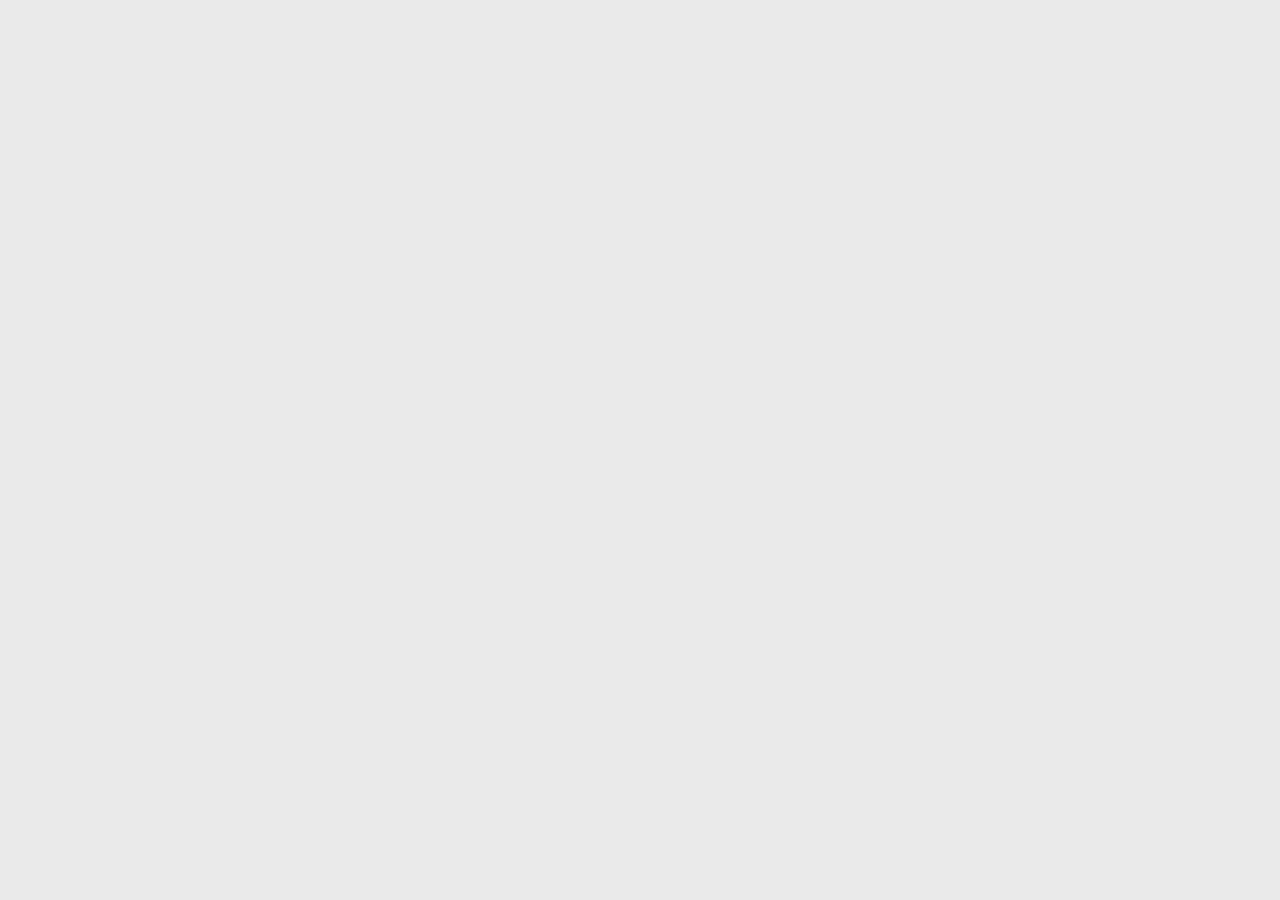
==== index.html @ 6326da2d "Deploy static site to GitHub Pages" ====
<!DOCTYPE html><html lang="en"><head><script class='$tsr'>(self.$R=self.$R||{})["tsr"]=[];self.$_TSR={c:()=>{document.querySelectorAll(".\\$tsr").forEach(e=>{e.remove()})}};
;$_TSR["router"]=($R=>$R[0]={manifest:$R[1]={routes:$R[2]={__root__:$R[3]={preloads:$R[4]=["/assets/main-UqwvXL9E.js"],assets:$R[5]=[$R[6]={tag:"link",attrs:$R[7]={rel:"stylesheet",href:"/assets/main-BZV40eAE.css",type:"text/css"}},$R[8]={tag:"script",attrs:$R[9]={type:"module",suppressHydrationWarning:!0,async:!0},children:"import('/assets/main-UqwvXL9E.js')"}]},"/":$R[10]={preloads:$R[11]=["/assets/index-BrhXS-QG.js","/assets/CardContent-Db-9Fy69.js"],assets:$R[12]=[$R[13]={tag:"link",attrs:$R[14]={rel:"stylesheet",href:"/assets/main-BZV40eAE.css",type:"text/css"}},$R[15]={tag:"link",attrs:$R[16]={rel:"stylesheet",href:"/assets/main-BZV40eAE.css",type:"text/css"}}]},"/posts/$postId":$R[17]={preloads:$R[18]=["/assets/_postId-DraRVHfZ.js","/assets/CardContent-Db-9Fy69.js"],assets:$R[19]=[$R[20]={tag:"link",attrs:$R[21]={rel:"stylesheet",href:"/assets/main-BZV40eAE.css",type:"text/css"}},$R[22]={tag:"link",attrs:$R[23]={rel:"stylesheet",href:"/assets/main-BZV40eAE.css",type:"text/css"}}]},"/posts/":$R[24]={preloads:$R[25]=["/assets/index-CdbLEkR2.js","/assets/CardContent-Db-9Fy69.js"],assets:$R[26]=[$R[27]={tag:"link",attrs:$R[28]={rel:"stylesheet",href:"/assets/main-BZV40eAE.css",type:"text/css"}},$R[29]={tag:"link",attrs:$R[30]={rel:"stylesheet",href:"/assets/main-BZV40eAE.css",type:"text/css"}}]}},clientEntry:"/assets/main-UqwvXL9E.js"},matches:$R[31]=[$R[32]={i:"__root__",u:1759127648661,s:"success",ssr:!0},$R[33]={i:"/",u:1759127648663,s:"success",ssr:!0}],lastMatchId:"/",dehydratedData:void 0})($R["tsr"]);if (typeof $_TSR !== 'undefined') $_TSR.c()</script><meta charSet="utf-8"/><meta name="viewport" content="width=device-width, initial-scale=1"/><link rel="preload" as="image" href="/images/dev_alone.png"/><link rel="preload" as="image" href="/images/react_tanstack.jpg"/><link rel="preload" as="image" href="/images/nani.jpg"/><link rel="preload" as="image" href="/images/react_rust.jpg"/><link rel="preload" as="image" href="/images/roadmap.jpg"/><link rel="preload" as="image" href="/images/books/atomic-habits.png"/><link rel="preload" as="image" href="/images/books/building-second-brain.png"/><link rel="preload" as="image" href="/images/books/creativity-inc.png"/><link rel="preload" as="image" href="/images/books/why-we-sleep.png"/><link rel="preload" as="image" href="/images/animes/full-metal-manga.png"/><link rel="preload" as="image" href="/images/animes/steins-gate-manga.png"/><link rel="preload" as="image" href="/images/animes/naruto-manga.png"/><link rel="preload" as="image" href="/images/animes/attack-on-titan-manga.png"/><link rel="preload" as="image" href="/images/animes/re-life-manga.png"/><link rel="preload" as="image" href="/images/animes/re-zero-manga.png"/><link rel="preload" as="image" href="/images/github_logo.png"/><link rel="preload" as="image" href="/images/x_logo.png"/><title>Coding: Beyond Junior&#x27;s End | コーディング：脱・ジュニア編</title><meta name="description" content="Exploring the magical world of React and JavaScript through whimsical tutorials, insights, and adventures. Learn modern web development with a touch of wonder."/><meta name="keywords" content="React, JavaScript, TypeScript, Web Development, Frontend, Tutorial, Blog, Programming"/><meta name="author" content="Andre Peregrina"/><link rel="modulepreload" href="/assets/main-UqwvXL9E.js"/><link rel="modulepreload" href="/assets/index-BrhXS-QG.js"/><link rel="modulepreload" href="/assets/CardContent-Db-9Fy69.js"/><link rel="stylesheet" href="/assets/styles-CojyKc3m.css"/><link rel="stylesheet" href="/assets/main-BZV40eAE.css" type="text/css"/></head><body class="h-full w-full flex flex-col"><header><nav class="mx-auto container flex flex-row justify-end gap-4 my-6"><a class="border-3 border-solid px-2 py-1 border-black hover:bg-black hover:text-white transition-all active" href="/" data-status="active" aria-current="page">Home</a><a href="/posts" class="border-3 border-solid px-2 py-1 border-black hover:bg-black hover:text-white transition-all">View Blog Posts</a></nav></header><main class="flex-1"><!--$--><main class="mx-auto container h-full overflow-hidden mb-16"><header class="mx-auto container flex flex-col gap-4 "><div class="items-center container flex flex-row gap-4"><img src="/images/dev_alone.png" class="h-24 w-auto"/><div class="flex flex-col gap-2"><h1 class="text-5xl font-bold">Coding: Beyond Junior&#x27;s End</h1><p class="text-4xl font-japanese">コーディング：脱・ジュニア編</p></div></div><p class="flex-1 text-xl">Join me on my journey to defeat the demon k..... oops, I mean, this blog is about sharing my thoughts, what I learn, and my experiences as a developer.</p></header><hr class="border-t-6 border-black my-4"/><h3 class="text-6xl font-japanese font-bold flex flex-col gap-2 ">新しい 記事<span class="text-2xl font-comic">New Articles</span></h3><hr class="border-t-6 border-black my-4"/><div class=" h-full grid grid-cols-12 gap-2"><div class="col-span-7 row-span-4"><a href="/posts/react-devtools-tanstack" class="group flex flex-col border-solid border-black border-3 h-full w-full relative data-[black=true]:bg-black data-[black=true]:text-white"><img src="/images/react_tanstack.jpg" alt="Hero Image" class="w-full h-full object-cover opacity-40 group-hover:opacity-100 transition-opacity"/><div class=""><div class="p-4 text-xl flex flex-col gap-2 border-solid border-2 border-black/40 group-hover:border-black bg-white text-black/40 group-hover:text-black transition-colors absolute bottom-4 left-4 right-4"><h2 class="text-2xl font-bold mb-2">REACT DEVTOOLS × TANSTACK</h2><p class="mb-4">The ultimate debugging combination revealed!</p></div></div></a></div><div class="col-span-5 row-span-2"><a href="/posts/how-react-devtools-work" class="group flex flex-col border-solid border-black border-3 h-full w-full relative data-[black=true]:bg-black data-[black=true]:text-white"><img src="/images/nani.jpg" alt="Nani Image" class="w-full h-full object-cover opacity-40 group-hover:opacity-100 transition-opacity"/><div class=""><div class="p-4 text-xl flex flex-col gap-2 border-solid border-2 border-black/40 group-hover:border-black bg-white text-black/40 group-hover:text-black transition-colors absolute inset-0 m-auto w-fit h-fit"><h3 class="text-3xl font-bold mb-2">NANI?!</h3><p class="text-lg font-bold">How react DevTools Actually Work</p></div></div></a></div><div class="col-span-5 row-span-2"><a href="/posts/rust-from-a-react-dev" class="group flex flex-col border-solid border-black border-3 h-full w-full relative data-[black=true]:bg-black data-[black=true]:text-white"><img src="/images/react_rust.jpg" alt="React and Rust" class="w-full h-full object-cover opacity-40 group-hover:opacity-100 transition-opacity"/><div class=""><div class="p-4 text-xl flex flex-col gap-2 border-solid border-2 border-black/40 group-hover:border-black bg-white text-black/40 group-hover:text-black transition-colors absolute top-4 left-4 right-4"><h3 class="text-3xl font-bold mb-2">Rust from a React Dev</h3><p class="text-lg font-bold">If you know React, will rust be easy?</p></div></div></a></div><div class="col-span-12 row-span-2 max-h-[500px]"><a href="/posts/2024-roadmap" class="group flex flex-col border-solid border-black border-3 h-full w-full relative data-[black=true]:bg-black data-[black=true]:text-white"><img src="/images/roadmap.jpg" alt="Roadmap Image" class="w-full h-full object-cover opacity-40 group-hover:opacity-100 transition-opacity"/><div class=""><div class="p-4 text-xl flex flex-col gap-2 border-2 border-black/40 group-hover:border-black transition-colors border-none bg-black/70 group-hover:bg-black text-white/40 group-hover:text-white absolute top-4 left-4 right-4"><h3 class="text-3xl font-bold mb-2">2024 Roadmap</h3><p class="text-lg font-bold">What to expect in the coming months</p></div></div></a></div></div><div class="flex flex-row justify-between gap-8"><div class="flex-1"><hr class="border-t-6 border-black my-4"/><h3 class="text-5xl font-japanese font-bold flex flex-col gap-2 ">私の読書の旅！<span class="text-2xl font-comic">My Reading Journey!</span></h3><hr class="border-t-6 border-black my-4"/><div class="grid grid-cols-3 gap-4"><img src="/images/books/atomic-habits.png" alt="Atomic Habits" class="cursor-pointer w-full h-full object-cover transition-transform duration-300 ease-in-out hover:scale-100 scale-95"/><img src="/images/books/building-second-brain.png" alt="Building a Second Brain" class="cursor-pointer w-full h-full object-cover transition-transform duration-300 ease-in-out hover:scale-100 scale-95"/><img src="/images/books/creativity-inc.png" alt="Creativity Inc" class="cursor-pointer w-full h-full object-cover transition-transform duration-300 ease-in-out hover:scale-100 scale-95"/><img src="/images/books/why-we-sleep.png" alt="Why We Sleep" class="cursor-pointer w-full h-full object-cover transition-transform duration-300 ease-in-out hover:scale-100 scale-95"/></div></div><div><hr class="border-t-6 border-black my-4"/><h3 class="text-5xl font-japanese font-bold flex flex-col gap-2 ">私のアニメ殿堂入り<span class="text-2xl font-comic">My hall of fame of anime</span></h3><hr class="border-t-6 border-black my-4"/><div class="grid grid-cols-2 gap-4"><img class="cursor-pointer object-cover transition-transform duration-300 ease-in-out hover:scale-100 scale-95 w-[176px] h-[260px]" src="/images/animes/full-metal-manga.png" alt="Full Metal Alchemist"/><img class="cursor-pointer object-cover transition-transform duration-300 ease-in-out hover:scale-100 scale-95 w-[176px] h-[260px]" src="/images/animes/steins-gate-manga.png" alt="Steins Gate"/><img class="cursor-pointer object-cover transition-transform duration-300 ease-in-out hover:scale-100 scale-95 w-[176px] h-[260px]" src="/images/animes/naruto-manga.png" alt="Naruto"/><img class="cursor-pointer object-cover transition-transform duration-300 ease-in-out hover:scale-100 scale-95 w-[176px] h-[260px]" src="/images/animes/attack-on-titan-manga.png" alt="Attack on Titan"/><img class="cursor-pointer object-cover transition-transform duration-300 ease-in-out hover:scale-100 scale-95 w-[176px] h-[260px]" src="/images/animes/re-life-manga.png" alt="Re Life"/><img class="cursor-pointer object-cover transition-transform duration-300 ease-in-out hover:scale-100 scale-95 w-[176px] h-[260px]" src="/images/animes/re-zero-manga.png" alt="Re:Zero"/></div></div></div></main><script></script><!--/$--></main><footer class="mx-auto container mb-6"><hr class="border-t-6 border-black my-4"/><div class="text-center text-base flex flex-row items-center gap-4"><a href="https://github.com/andorep" target="_blank"><img src="/images/github_logo.png" class="h-6 w-auto"/></a><a href="https://x.com/andorep1" target="_blank"><img src="/images/x_logo.png" class="h-6 w-auto"/></a>© <!-- -->2025<!-- --> andore. All rights reserved.</div></footer><div></div><script type="module" async="">import('/assets/main-UqwvXL9E.js')</script></body></html>
---- assets/styles-CojyKc3m.css ----
@import"https://fonts.googleapis.com/css2?family=Comic+Neue:ital,wght@0,300;0,400;0,700;1,300;1,400;1,700&display=swap";@import"https://fonts.googleapis.com/css2?family=Noto+Sans+JP:wght@100..900&display=swap";/*! tailwindcss v4.1.13 | MIT License | https://tailwindcss.com */@layer properties{@supports (((-webkit-hyphens:none)) and (not (margin-trim:inline))) or ((-moz-orient:inline) and (not (color:rgb(from red r g b)))){*,:before,:after,::backdrop{--tw-scale-x:1;--tw-scale-y:1;--tw-scale-z:1;--tw-rotate-x:initial;--tw-rotate-y:initial;--tw-rotate-z:initial;--tw-skew-x:initial;--tw-skew-y:initial;--tw-border-style:solid;--tw-leading:initial;--tw-font-weight:initial;--tw-shadow:0 0 #0000;--tw-shadow-color:initial;--tw-shadow-alpha:100%;--tw-inset-shadow:0 0 #0000;--tw-inset-shadow-color:initial;--tw-inset-shadow-alpha:100%;--tw-ring-color:initial;--tw-ring-shadow:0 0 #0000;--tw-inset-ring-color:initial;--tw-inset-ring-shadow:0 0 #0000;--tw-ring-inset:initial;--tw-ring-offset-width:0px;--tw-ring-offset-color:#fff;--tw-ring-offset-shadow:0 0 #0000;--tw-blur:initial;--tw-brightness:initial;--tw-contrast:initial;--tw-grayscale:initial;--tw-hue-rotate:initial;--tw-invert:initial;--tw-opacity:initial;--tw-saturate:initial;--tw-sepia:initial;--tw-drop-shadow:initial;--tw-drop-shadow-color:initial;--tw-drop-shadow-alpha:100%;--tw-drop-shadow-size:initial;--tw-duration:initial;--tw-ease:initial}}}@layer theme{:root,:host{--font-sans:ui-sans-serif,system-ui,sans-serif,"Apple Color Emoji","Segoe UI Emoji","Segoe UI Symbol","Noto Color Emoji";--font-mono:ui-monospace,SFMono-Regular,Menlo,Monaco,Consolas,"Liberation Mono","Courier New",monospace;--color-blue-100:oklch(93.2% .032 255.585);--color-blue-300:oklch(80.9% .105 251.813);--color-blue-500:oklch(62.3% .214 259.815);--color-blue-700:oklch(48.8% .243 264.376);--color-gray-100:oklch(96.7% .003 264.542);--color-gray-300:oklch(87.2% .01 258.338);--color-gray-900:oklch(21% .034 264.665);--color-black:oklch(26.45% 0 0);--color-white:oklch(93.7% 0 0);--spacing:.25rem;--container-xs:20rem;--text-xs:.75rem;--text-xs--line-height:calc(1/.75);--text-sm:.875rem;--text-sm--line-height:calc(1.25/.875);--text-base:1rem;--text-base--line-height: 1.5 ;--text-lg:1.125rem;--text-lg--line-height:calc(1.75/1.125);--text-xl:1.25rem;--text-xl--line-height:calc(1.75/1.25);--text-2xl:1.5rem;--text-2xl--line-height:calc(2/1.5);--text-3xl:1.875rem;--text-3xl--line-height: 1.2 ;--text-4xl:2.25rem;--text-4xl--line-height:calc(2.5/2.25);--text-5xl:3rem;--text-5xl--line-height:1;--text-6xl:3.75rem;--text-6xl--line-height:1;--font-weight-medium:500;--font-weight-semibold:600;--font-weight-bold:700;--leading-relaxed:1.625;--radius-lg:.5rem;--ease-in-out:cubic-bezier(.4,0,.2,1);--default-transition-duration:.15s;--default-transition-timing-function:cubic-bezier(.4,0,.2,1);--default-font-family:var(--font-sans);--default-mono-font-family:var(--font-mono);--font-comic:"Comic Neue",cursive;--font-japanese:"Noto Sans JP",sans-serif;--color-muted:oklch(79.21% 0 0);--color-link:oklch(71.55% 0 0)}}@layer base{*,:after,:before,::backdrop{box-sizing:border-box;border:0 solid;margin:0;padding:0}::file-selector-button{box-sizing:border-box;border:0 solid;margin:0;padding:0}html,:host{-webkit-text-size-adjust:100%;-moz-tab-size:4;tab-size:4;line-height:1.5;font-family:var(--default-font-family,ui-sans-serif,system-ui,sans-serif,"Apple Color Emoji","Segoe UI Emoji","Segoe UI Symbol","Noto Color Emoji");font-feature-settings:var(--default-font-feature-settings,normal);font-variation-settings:var(--default-font-variation-settings,normal);-webkit-tap-highlight-color:transparent}hr{height:0;color:inherit;border-top-width:1px}abbr:where([title]){-webkit-text-decoration:underline dotted;text-decoration:underline dotted}h1,h2,h3,h4,h5,h6{font-size:inherit;font-weight:inherit}a{color:inherit;-webkit-text-decoration:inherit;text-decoration:inherit}b,strong{font-weight:bolder}code,kbd,samp,pre{font-family:var(--default-mono-font-family,ui-monospace,SFMono-Regular,Menlo,Monaco,Consolas,"Liberation Mono","Courier New",monospace);font-feature-settings:var(--default-mono-font-feature-settings,normal);font-variation-settings:var(--default-mono-font-variation-settings,normal);font-size:1em}small{font-size:80%}sub,sup{vertical-align:baseline;font-size:75%;line-height:0;position:relative}sub{bottom:-.25em}sup{top:-.5em}table{text-indent:0;border-color:inherit;border-collapse:collapse}:-moz-focusring{outline:auto}progress{vertical-align:baseline}summary{display:list-item}ol,ul,menu{list-style:none}img,svg,video,canvas,audio,iframe,embed,object{vertical-align:middle;display:block}img,video{max-width:100%;height:auto}button,input,select,optgroup,textarea{font:inherit;font-feature-settings:inherit;font-variation-settings:inherit;letter-spacing:inherit;color:inherit;opacity:1;background-color:#0000;border-radius:0}::file-selector-button{font:inherit;font-feature-settings:inherit;font-variation-settings:inherit;letter-spacing:inherit;color:inherit;opacity:1;background-color:#0000;border-radius:0}:where(select:is([multiple],[size])) optgroup{font-weight:bolder}:where(select:is([multiple],[size])) optgroup option{padding-inline-start:20px}::file-selector-button{margin-inline-end:4px}::placeholder{opacity:1}@supports (not ((-webkit-appearance:-apple-pay-button))) or (contain-intrinsic-size:1px){::placeholder{color:currentColor}@supports (color:color-mix(in lab,red,red)){::placeholder{color:color-mix(in oklab,currentcolor 50%,transparent)}}}textarea{resize:vertical}::-webkit-search-decoration{-webkit-appearance:none}::-webkit-date-and-time-value{min-height:1lh;text-align:inherit}::-webkit-datetime-edit{display:inline-flex}::-webkit-datetime-edit-fields-wrapper{padding:0}::-webkit-datetime-edit{padding-block:0}::-webkit-datetime-edit-year-field{padding-block:0}::-webkit-datetime-edit-month-field{padding-block:0}::-webkit-datetime-edit-day-field{padding-block:0}::-webkit-datetime-edit-hour-field{padding-block:0}::-webkit-datetime-edit-minute-field{padding-block:0}::-webkit-datetime-edit-second-field{padding-block:0}::-webkit-datetime-edit-millisecond-field{padding-block:0}::-webkit-datetime-edit-meridiem-field{padding-block:0}::-webkit-calendar-picker-indicator{line-height:1}:-moz-ui-invalid{box-shadow:none}button,input:where([type=button],[type=reset],[type=submit]){-webkit-appearance:button;-moz-appearance:button;appearance:button}::file-selector-button{-webkit-appearance:button;-moz-appearance:button;appearance:button}::-webkit-inner-spin-button{height:auto}::-webkit-outer-spin-button{height:auto}[hidden]:where(:not([hidden=until-found])){display:none!important}}@layer components;@layer utilities{.invisible{visibility:hidden}.absolute{position:absolute}.fixed{position:fixed}.relative{position:relative}.inset-0{inset:calc(var(--spacing)*0)}.-top-10{top:calc(var(--spacing)*-10)}.top-4{top:calc(var(--spacing)*4)}.right-0{right:calc(var(--spacing)*0)}.right-4{right:calc(var(--spacing)*4)}.-bottom-4{bottom:calc(var(--spacing)*-4)}.bottom-4{bottom:calc(var(--spacing)*4)}.left-0{left:calc(var(--spacing)*0)}.left-4{left:calc(var(--spacing)*4)}.col-span-5{grid-column:span 5/span 5}.col-span-7{grid-column:span 7/span 7}.col-span-12{grid-column:span 12/span 12}.row-span-2{grid-row:span 2/span 2}.row-span-4{grid-row:span 4/span 4}@media (min-width:80rem){.container{max-width:80rem}}.m-auto{margin:auto}.mx-auto{margin-inline:auto}.my-0{margin-block:calc(var(--spacing)*0)}.my-4{margin-block:calc(var(--spacing)*4)}.my-6{margin-block:calc(var(--spacing)*6)}.mt-1{margin-top:calc(var(--spacing)*1)}.mt-4{margin-top:calc(var(--spacing)*4)}.mt-6{margin-top:calc(var(--spacing)*6)}.mt-8{margin-top:calc(var(--spacing)*8)}.mb-1{margin-bottom:calc(var(--spacing)*1)}.mb-2{margin-bottom:calc(var(--spacing)*2)}.mb-3{margin-bottom:calc(var(--spacing)*3)}.mb-4{margin-bottom:calc(var(--spacing)*4)}.mb-6{margin-bottom:calc(var(--spacing)*6)}.mb-16{margin-bottom:calc(var(--spacing)*16)}.ml-8{margin-left:calc(var(--spacing)*8)}.block{display:block}.flex{display:flex}.grid{display:grid}.inline{display:inline}.inline-block{display:inline-block}.inline-flex{display:inline-flex}.table{display:table}.\!h-6{height:calc(var(--spacing)*6)!important}.h-4{height:calc(var(--spacing)*4)}.h-6{height:calc(var(--spacing)*6)}.h-20{height:calc(var(--spacing)*20)}.h-24{height:calc(var(--spacing)*24)}.h-32{height:calc(var(--spacing)*32)}.h-42{height:calc(var(--spacing)*42)}.h-48{height:calc(var(--spacing)*48)}.h-96{height:calc(var(--spacing)*96)}.h-\[260px\]{height:260px}.h-auto{height:auto}.h-fit{height:fit-content}.h-full{height:100%}.max-h-40{max-height:calc(var(--spacing)*40)}.max-h-\[500px\]{max-height:500px}.min-h-0{min-height:calc(var(--spacing)*0)}.container{width:100%}@media (min-width:40rem){.container{max-width:40rem}}@media (min-width:48rem){.container{max-width:48rem}}@media (min-width:64rem){.container{max-width:64rem}}@media (min-width:80rem){.container{max-width:64rem}}@media (min-width:96rem){.container{max-width:96rem}}.\!w-6{width:calc(var(--spacing)*6)!important}.w-4{width:calc(var(--spacing)*4)}.w-6{width:calc(var(--spacing)*6)}.w-10{width:calc(var(--spacing)*10)}.w-20{width:calc(var(--spacing)*20)}.w-32{width:calc(var(--spacing)*32)}.w-64{width:calc(var(--spacing)*64)}.w-\[176px\]{width:176px}.w-auto{width:auto}.w-fit{width:fit-content}.w-full{width:100%}.max-w-full{max-width:100%}.max-w-xs{max-width:var(--container-xs)}.min-w-\[100px\]{min-width:100px}.min-w-full{min-width:100%}.flex-1{flex:1}.scale-95{--tw-scale-x:95%;--tw-scale-y:95%;--tw-scale-z:95%;scale:var(--tw-scale-x)var(--tw-scale-y)}.transform{transform:var(--tw-rotate-x,)var(--tw-rotate-y,)var(--tw-rotate-z,)var(--tw-skew-x,)var(--tw-skew-y,)}.cursor-help{cursor:help}.cursor-not-allowed{cursor:not-allowed}.cursor-pointer{cursor:pointer}.list-decimal{list-style-type:decimal}.list-disc{list-style-type:disc}.grid-cols-2{grid-template-columns:repeat(2,minmax(0,1fr))}.grid-cols-3{grid-template-columns:repeat(3,minmax(0,1fr))}.grid-cols-12{grid-template-columns:repeat(12,minmax(0,1fr))}.flex-col{flex-direction:column}.flex-row{flex-direction:row}.flex-wrap{flex-wrap:wrap}.items-center{align-items:center}.justify-between{justify-content:space-between}.justify-center{justify-content:center}.justify-end{justify-content:flex-end}.gap-1{gap:calc(var(--spacing)*1)}.gap-2{gap:calc(var(--spacing)*2)}.gap-3{gap:calc(var(--spacing)*3)}.gap-4{gap:calc(var(--spacing)*4)}.gap-8{gap:calc(var(--spacing)*8)}.overflow-hidden{overflow:hidden}.overflow-scroll{overflow:scroll}.overflow-x-auto{overflow-x:auto}.overflow-y-auto{overflow-y:auto}.rounded{border-radius:.25rem}.rounded-lg{border-radius:var(--radius-lg)}.\!border-4{border-style:var(--tw-border-style)!important;border-width:4px!important}.border{border-style:var(--tw-border-style);border-width:1px}.border-2{border-style:var(--tw-border-style);border-width:2px}.border-3{border-style:var(--tw-border-style);border-width:3px}.border-4{border-style:var(--tw-border-style);border-width:4px}.border-t-2{border-top-style:var(--tw-border-style);border-top-width:2px}.border-t-4{border-top-style:var(--tw-border-style);border-top-width:4px}.border-t-6{border-top-style:var(--tw-border-style);border-top-width:6px}.border-b{border-bottom-style:var(--tw-border-style);border-bottom-width:1px}.border-l-3{border-left-style:var(--tw-border-style);border-left-width:3px}.border-l-4{border-left-style:var(--tw-border-style);border-left-width:4px}.border-none{--tw-border-style:none;border-style:none}.border-solid{--tw-border-style:solid;border-style:solid}.\!border-black{border-color:var(--color-black)!important}.border-black{border-color:var(--color-black)}.border-black\/40{border-color:#25252566}@supports (color:color-mix(in lab,red,red)){.border-black\/40{border-color:color-mix(in oklab,var(--color-black)40%,transparent)}}.border-blue-700{border-color:var(--color-blue-700)}.border-gray-300{border-color:var(--color-gray-300)}.\!bg-white{background-color:var(--color-white)!important}.bg-black{background-color:var(--color-black)}.bg-black\/70{background-color:#252525b3}@supports (color:color-mix(in lab,red,red)){.bg-black\/70{background-color:color-mix(in oklab,var(--color-black)70%,transparent)}}.bg-blue-500{background-color:var(--color-blue-500)}.bg-gray-100{background-color:var(--color-gray-100)}.bg-white{background-color:var(--color-white)}.object-cover{object-fit:cover}.object-fill{object-fit:fill}.p-0{padding:calc(var(--spacing)*0)}.p-2{padding:calc(var(--spacing)*2)}.p-4{padding:calc(var(--spacing)*4)}.px-2{padding-inline:calc(var(--spacing)*2)}.px-4{padding-inline:calc(var(--spacing)*4)}.py-1{padding-block:calc(var(--spacing)*1)}.py-2{padding-block:calc(var(--spacing)*2)}.py-4{padding-block:calc(var(--spacing)*4)}.pb-6{padding-bottom:calc(var(--spacing)*6)}.pl-4{padding-left:calc(var(--spacing)*4)}.pl-6{padding-left:calc(var(--spacing)*6)}.text-center{text-align:center}.text-left{text-align:left}.font-comic{font-family:var(--font-comic)}.font-japanese{font-family:var(--font-japanese)}.font-mono{font-family:var(--font-mono)}.text-2xl{font-size:var(--text-2xl);line-height:var(--tw-leading,var(--text-2xl--line-height))}.text-3xl{font-size:var(--text-3xl);line-height:var(--tw-leading,var(--text-3xl--line-height))}.text-4xl{font-size:var(--text-4xl);line-height:var(--tw-leading,var(--text-4xl--line-height))}.text-5xl{font-size:var(--text-5xl);line-height:var(--tw-leading,var(--text-5xl--line-height))}.text-6xl{font-size:var(--text-6xl);line-height:var(--tw-leading,var(--text-6xl--line-height))}.text-base{font-size:var(--text-base);line-height:var(--tw-leading,var(--text-base--line-height))}.text-lg{font-size:var(--text-lg);line-height:var(--tw-leading,var(--text-lg--line-height))}.text-sm{font-size:var(--text-sm);line-height:var(--tw-leading,var(--text-sm--line-height))}.text-xl{font-size:var(--text-xl);line-height:var(--tw-leading,var(--text-xl--line-height))}.text-xs{font-size:var(--text-xs);line-height:var(--tw-leading,var(--text-xs--line-height))}.leading-relaxed{--tw-leading:var(--leading-relaxed);line-height:var(--leading-relaxed)}.font-bold{--tw-font-weight:var(--font-weight-bold);font-weight:var(--font-weight-bold)}.font-medium{--tw-font-weight:var(--font-weight-medium);font-weight:var(--font-weight-medium)}.font-semibold{--tw-font-weight:var(--font-weight-semibold);font-weight:var(--font-weight-semibold)}.whitespace-nowrap{white-space:nowrap}.text-black{color:var(--color-black)}.text-black\/40{color:#25252566}@supports (color:color-mix(in lab,red,red)){.text-black\/40{color:color-mix(in oklab,var(--color-black)40%,transparent)}}.text-link{color:var(--color-link)}.text-muted{color:var(--color-muted)}.text-white{color:var(--color-white)}.text-white\/40{color:#eaeaea66}@supports (color:color-mix(in lab,red,red)){.text-white\/40{color:color-mix(in oklab,var(--color-white)40%,transparent)}}.italic{font-style:italic}.line-through{text-decoration-line:line-through}.opacity-40{opacity:.4}.opacity-50{opacity:.5}.opacity-100{opacity:1}.shadow-\[4px_4px_0px_0px_rgba\(0\,0\,0\,1\)\]{--tw-shadow:4px 4px 0px 0px var(--tw-shadow-color,#000);box-shadow:var(--tw-inset-shadow),var(--tw-inset-ring-shadow),var(--tw-ring-offset-shadow),var(--tw-ring-shadow),var(--tw-shadow)}.shadow-\[8px_8px_0px_0px_rgba\(0\,0\,0\,1\)\]{--tw-shadow:8px 8px 0px 0px var(--tw-shadow-color,#000);box-shadow:var(--tw-inset-shadow),var(--tw-inset-ring-shadow),var(--tw-ring-offset-shadow),var(--tw-ring-shadow),var(--tw-shadow)}.shadow-lg{--tw-shadow:0 10px 15px -3px var(--tw-shadow-color,#0000001a),0 4px 6px -4px var(--tw-shadow-color,#0000001a);box-shadow:var(--tw-inset-shadow),var(--tw-inset-ring-shadow),var(--tw-ring-offset-shadow),var(--tw-ring-shadow),var(--tw-shadow)}.shadow-md{--tw-shadow:0 4px 6px -1px var(--tw-shadow-color,#0000001a),0 2px 4px -2px var(--tw-shadow-color,#0000001a);box-shadow:var(--tw-inset-shadow),var(--tw-inset-ring-shadow),var(--tw-ring-offset-shadow),var(--tw-ring-shadow),var(--tw-shadow)}.\!blur-\[1px\]{--tw-blur:blur(1px)!important;filter:var(--tw-blur,)var(--tw-brightness,)var(--tw-contrast,)var(--tw-grayscale,)var(--tw-hue-rotate,)var(--tw-invert,)var(--tw-saturate,)var(--tw-sepia,)var(--tw-drop-shadow,)!important}.blur{--tw-blur:blur(8px);filter:var(--tw-blur,)var(--tw-brightness,)var(--tw-contrast,)var(--tw-grayscale,)var(--tw-hue-rotate,)var(--tw-invert,)var(--tw-saturate,)var(--tw-sepia,)var(--tw-drop-shadow,)}.blur-\[1px\]{--tw-blur:blur(1px);filter:var(--tw-blur,)var(--tw-brightness,)var(--tw-contrast,)var(--tw-grayscale,)var(--tw-hue-rotate,)var(--tw-invert,)var(--tw-saturate,)var(--tw-sepia,)var(--tw-drop-shadow,)}.grayscale{--tw-grayscale:grayscale(100%);filter:var(--tw-blur,)var(--tw-brightness,)var(--tw-contrast,)var(--tw-grayscale,)var(--tw-hue-rotate,)var(--tw-invert,)var(--tw-saturate,)var(--tw-sepia,)var(--tw-drop-shadow,)}.sepia{--tw-sepia:sepia(100%);filter:var(--tw-blur,)var(--tw-brightness,)var(--tw-contrast,)var(--tw-grayscale,)var(--tw-hue-rotate,)var(--tw-invert,)var(--tw-saturate,)var(--tw-sepia,)var(--tw-drop-shadow,)}.filter{filter:var(--tw-blur,)var(--tw-brightness,)var(--tw-contrast,)var(--tw-grayscale,)var(--tw-hue-rotate,)var(--tw-invert,)var(--tw-saturate,)var(--tw-sepia,)var(--tw-drop-shadow,)}.transition-all{transition-property:all;transition-timing-function:var(--tw-ease,var(--default-transition-timing-function));transition-duration:var(--tw-duration,var(--default-transition-duration))}.transition-colors{transition-property:color,background-color,border-color,outline-color,text-decoration-color,fill,stroke,--tw-gradient-from,--tw-gradient-via,--tw-gradient-to;transition-timing-function:var(--tw-ease,var(--default-transition-timing-function));transition-duration:var(--tw-duration,var(--default-transition-duration))}.transition-opacity{transition-property:opacity;transition-timing-function:var(--tw-ease,var(--default-transition-timing-function));transition-duration:var(--tw-duration,var(--default-transition-duration))}.transition-transform{transition-property:transform,translate,scale,rotate;transition-timing-function:var(--tw-ease,var(--default-transition-timing-function));transition-duration:var(--tw-duration,var(--default-transition-duration))}.duration-200{--tw-duration:.2s;transition-duration:.2s}.duration-300{--tw-duration:.3s;transition-duration:.3s}.ease-in-out{--tw-ease:var(--ease-in-out);transition-timing-function:var(--ease-in-out)}@media (hover:hover){.group-hover\:border-black:is(:where(.group):hover *){border-color:var(--color-black)}.group-hover\:bg-black:is(:where(.group):hover *){background-color:var(--color-black)}.group-hover\:text-black:is(:where(.group):hover *){color:var(--color-black)}.group-hover\:text-white:is(:where(.group):hover *){color:var(--color-white)}.group-hover\:opacity-100:is(:where(.group):hover *){opacity:1}}.group-data-\[black\=true\]\:border-white:is(:where(.group)[data-black=true] *){border-color:var(--color-white)}.group-data-\[black\=true\]\:bg-white:is(:where(.group)[data-black=true] *){background-color:var(--color-white)}.group-data-\[black\=true\]\:text-black:is(:where(.group)[data-black=true] *){color:var(--color-black)}@media (hover:hover){.hover\:scale-100:hover{--tw-scale-x:100%;--tw-scale-y:100%;--tw-scale-z:100%;scale:var(--tw-scale-x)var(--tw-scale-y)}.hover\:border-blue-300:hover{border-color:var(--color-blue-300)}.hover\:bg-black:hover{background-color:var(--color-black)}.hover\:bg-blue-100:hover{background-color:var(--color-blue-100)}.hover\:bg-gray-100:hover{background-color:var(--color-gray-100)}.hover\:text-black:hover{color:var(--color-black)}.hover\:text-blue-700:hover{color:var(--color-blue-700)}.hover\:text-white:hover{color:var(--color-white)}}.active\:bg-gray-300:active{background-color:var(--color-gray-300)}.active\:text-black:active{color:var(--color-black)}.disabled\:cursor-not-allowed:disabled{cursor:not-allowed}.disabled\:opacity-50:disabled{opacity:.5}@media (hover:hover){.hover\:disabled\:bg-transparent:hover:disabled{background-color:#0000}}.active\:disabled\:bg-transparent:active:disabled{background-color:#0000}.data-\[black\=true\]\:bg-black[data-black=true]{background-color:var(--color-black)}.data-\[black\=true\]\:text-white[data-black=true]{color:var(--color-white)}@media (prefers-color-scheme:dark){.dark\:bg-gray-900{background-color:var(--color-gray-900)}}.\[\&\>svg\]\:inline-block>svg{display:inline-block}.\[\&\>svg\]\:h-5>svg{height:calc(var(--spacing)*5)}.\[\&\>svg\]\:h-full>svg{height:100%}.\[\&\>svg\]\:w-5>svg{width:calc(var(--spacing)*5)}.\[\&\>svg\]\:w-full>svg{width:100%}.\[\&\>svg\]\:align-middle>svg{vertical-align:middle}}body{font-family:var(--font-comic);color:var(--color-black);background-color:var(--color-white)}.introduction p:first-child:first-letter{float:left;margin-top:.76rem;margin-right:.7rem;font-size:5.1rem;font-weight:700;line-height:.8}@property --tw-scale-x{syntax:"*";inherits:false;initial-value:1}@property --tw-scale-y{syntax:"*";inherits:false;initial-value:1}@property --tw-scale-z{syntax:"*";inherits:false;initial-value:1}@property --tw-rotate-x{syntax:"*";inherits:false}@property --tw-rotate-y{syntax:"*";inherits:false}@property --tw-rotate-z{syntax:"*";inherits:false}@property --tw-skew-x{syntax:"*";inherits:false}@property --tw-skew-y{syntax:"*";inherits:false}@property --tw-border-style{syntax:"*";inherits:false;initial-value:solid}@property --tw-leading{syntax:"*";inherits:false}@property --tw-font-weight{syntax:"*";inherits:false}@property --tw-shadow{syntax:"*";inherits:false;initial-value:0 0 #0000}@property --tw-shadow-color{syntax:"*";inherits:false}@property --tw-shadow-alpha{syntax:"<percentage>";inherits:false;initial-value:100%}@property --tw-inset-shadow{syntax:"*";inherits:false;initial-value:0 0 #0000}@property --tw-inset-shadow-color{syntax:"*";inherits:false}@property --tw-inset-shadow-alpha{syntax:"<percentage>";inherits:false;initial-value:100%}@property --tw-ring-color{syntax:"*";inherits:false}@property --tw-ring-shadow{syntax:"*";inherits:false;initial-value:0 0 #0000}@property --tw-inset-ring-color{syntax:"*";inherits:false}@property --tw-inset-ring-shadow{syntax:"*";inherits:false;initial-value:0 0 #0000}@property --tw-ring-inset{syntax:"*";inherits:false}@property --tw-ring-offset-width{syntax:"<length>";inherits:false;initial-value:0}@property --tw-ring-offset-color{syntax:"*";inherits:false;initial-value:#fff}@property --tw-ring-offset-shadow{syntax:"*";inherits:false;initial-value:0 0 #0000}@property --tw-blur{syntax:"*";inherits:false}@property --tw-brightness{syntax:"*";inherits:false}@property --tw-contrast{syntax:"*";inherits:false}@property --tw-grayscale{syntax:"*";inherits:false}@property --tw-hue-rotate{syntax:"*";inherits:false}@property --tw-invert{syntax:"*";inherits:false}@property --tw-opacity{syntax:"*";inherits:false}@property --tw-saturate{syntax:"*";inherits:false}@property --tw-sepia{syntax:"*";inherits:false}@property --tw-drop-shadow{syntax:"*";inherits:false}@property --tw-drop-shadow-color{syntax:"*";inherits:false}@property --tw-drop-shadow-alpha{syntax:"<percentage>";inherits:false;initial-value:100%}@property --tw-drop-shadow-size{syntax:"*";inherits:false}@property --tw-duration{syntax:"*";inherits:false}@property --tw-ease{syntax:"*";inherits:false}
---- assets/main-BZV40eAE.css ----
.react-flow{direction:ltr;--xy-edge-stroke-default: #b1b1b7;--xy-edge-stroke-width-default: 1;--xy-edge-stroke-selected-default: #555;--xy-connectionline-stroke-default: #b1b1b7;--xy-connectionline-stroke-width-default: 1;--xy-attribution-background-color-default: rgba(255, 255, 255, .5);--xy-minimap-background-color-default: #fff;--xy-minimap-mask-background-color-default: rgba(240, 240, 240, .6);--xy-minimap-mask-stroke-color-default: transparent;--xy-minimap-mask-stroke-width-default: 1;--xy-minimap-node-background-color-default: #e2e2e2;--xy-minimap-node-stroke-color-default: transparent;--xy-minimap-node-stroke-width-default: 2;--xy-background-color-default: transparent;--xy-background-pattern-dots-color-default: #91919a;--xy-background-pattern-lines-color-default: #eee;--xy-background-pattern-cross-color-default: #e2e2e2;background-color:var(--xy-background-color, var(--xy-background-color-default));--xy-node-color-default: inherit;--xy-node-border-default: 1px solid #1a192b;--xy-node-background-color-default: #fff;--xy-node-group-background-color-default: rgba(240, 240, 240, .25);--xy-node-boxshadow-hover-default: 0 1px 4px 1px rgba(0, 0, 0, .08);--xy-node-boxshadow-selected-default: 0 0 0 .5px #1a192b;--xy-node-border-radius-default: 3px;--xy-handle-background-color-default: #1a192b;--xy-handle-border-color-default: #fff;--xy-selection-background-color-default: rgba(0, 89, 220, .08);--xy-selection-border-default: 1px dotted rgba(0, 89, 220, .8);--xy-controls-button-background-color-default: #fefefe;--xy-controls-button-background-color-hover-default: #f4f4f4;--xy-controls-button-color-default: inherit;--xy-controls-button-color-hover-default: inherit;--xy-controls-button-border-color-default: #eee;--xy-controls-box-shadow-default: 0 0 2px 1px rgba(0, 0, 0, .08);--xy-edge-label-background-color-default: #ffffff;--xy-edge-label-color-default: inherit;--xy-resize-background-color-default: #3367d9}.react-flow.dark{--xy-edge-stroke-default: #3e3e3e;--xy-edge-stroke-width-default: 1;--xy-edge-stroke-selected-default: #727272;--xy-connectionline-stroke-default: #b1b1b7;--xy-connectionline-stroke-width-default: 1;--xy-attribution-background-color-default: rgba(150, 150, 150, .25);--xy-minimap-background-color-default: #141414;--xy-minimap-mask-background-color-default: rgba(60, 60, 60, .6);--xy-minimap-mask-stroke-color-default: transparent;--xy-minimap-mask-stroke-width-default: 1;--xy-minimap-node-background-color-default: #2b2b2b;--xy-minimap-node-stroke-color-default: transparent;--xy-minimap-node-stroke-width-default: 2;--xy-background-color-default: #141414;--xy-background-pattern-dots-color-default: #777;--xy-background-pattern-lines-color-default: #777;--xy-background-pattern-cross-color-default: #777;--xy-node-color-default: #f8f8f8;--xy-node-border-default: 1px solid #3c3c3c;--xy-node-background-color-default: #1e1e1e;--xy-node-group-background-color-default: rgba(240, 240, 240, .25);--xy-node-boxshadow-hover-default: 0 1px 4px 1px rgba(255, 255, 255, .08);--xy-node-boxshadow-selected-default: 0 0 0 .5px #999;--xy-handle-background-color-default: #bebebe;--xy-handle-border-color-default: #1e1e1e;--xy-selection-background-color-default: rgba(200, 200, 220, .08);--xy-selection-border-default: 1px dotted rgba(200, 200, 220, .8);--xy-controls-button-background-color-default: #2b2b2b;--xy-controls-button-background-color-hover-default: #3e3e3e;--xy-controls-button-color-default: #f8f8f8;--xy-controls-button-color-hover-default: #fff;--xy-controls-button-border-color-default: #5b5b5b;--xy-controls-box-shadow-default: 0 0 2px 1px rgba(0, 0, 0, .08);--xy-edge-label-background-color-default: #141414;--xy-edge-label-color-default: #f8f8f8}.react-flow__background{background-color:var(--xy-background-color-props, var(--xy-background-color, var(--xy-background-color-default)));pointer-events:none;z-index:-1}.react-flow__container{position:absolute;width:100%;height:100%;top:0;left:0}.react-flow__pane{z-index:1}.react-flow__pane.draggable{cursor:grab}.react-flow__pane.dragging{cursor:grabbing}.react-flow__pane.selection{cursor:pointer}.react-flow__viewport{transform-origin:0 0;z-index:2;pointer-events:none}.react-flow__renderer{z-index:4}.react-flow__selection{z-index:6}.react-flow__nodesselection-rect:focus,.react-flow__nodesselection-rect:focus-visible{outline:none}.react-flow__edge-path{stroke:var(--xy-edge-stroke, var(--xy-edge-stroke-default));stroke-width:var(--xy-edge-stroke-width, var(--xy-edge-stroke-width-default));fill:none}.react-flow__connection-path{stroke:var(--xy-connectionline-stroke, var(--xy-connectionline-stroke-default));stroke-width:var(--xy-connectionline-stroke-width, var(--xy-connectionline-stroke-width-default));fill:none}.react-flow .react-flow__edges{position:absolute}.react-flow .react-flow__edges svg{overflow:visible;position:absolute;pointer-events:none}.react-flow__edge{pointer-events:visibleStroke}.react-flow__edge.selectable{cursor:pointer}.react-flow__edge.animated path{stroke-dasharray:5;animation:dashdraw .5s linear infinite}.react-flow__edge.animated path.react-flow__edge-interaction{stroke-dasharray:none;animation:none}.react-flow__edge.inactive{pointer-events:none}.react-flow__edge.selected,.react-flow__edge:focus,.react-flow__edge:focus-visible{outline:none}.react-flow__edge.selected .react-flow__edge-path,.react-flow__edge.selectable:focus .react-flow__edge-path,.react-flow__edge.selectable:focus-visible .react-flow__edge-path{stroke:var(--xy-edge-stroke-selected, var(--xy-edge-stroke-selected-default))}.react-flow__edge-textwrapper{pointer-events:all}.react-flow__edge .react-flow__edge-text{pointer-events:none;-webkit-user-select:none;-moz-user-select:none;user-select:none}.react-flow__arrowhead polyline{stroke:var(--xy-edge-stroke, var(--xy-edge-stroke-default))}.react-flow__arrowhead polyline.arrowclosed{fill:var(--xy-edge-stroke, var(--xy-edge-stroke-default))}.react-flow__connection{pointer-events:none}.react-flow__connection .animated{stroke-dasharray:5;animation:dashdraw .5s linear infinite}svg.react-flow__connectionline{z-index:1001;overflow:visible;position:absolute}.react-flow__nodes{pointer-events:none;transform-origin:0 0}.react-flow__node{position:absolute;-webkit-user-select:none;-moz-user-select:none;user-select:none;pointer-events:all;transform-origin:0 0;box-sizing:border-box;cursor:default}.react-flow__node.selectable{cursor:pointer}.react-flow__node.draggable{cursor:grab;pointer-events:all}.react-flow__node.draggable.dragging{cursor:grabbing}.react-flow__nodesselection{z-index:3;transform-origin:left top;pointer-events:none}.react-flow__nodesselection-rect{position:absolute;pointer-events:all;cursor:grab}.react-flow__handle{position:absolute;pointer-events:none;min-width:5px;min-height:5px;width:6px;height:6px;background-color:var(--xy-handle-background-color, var(--xy-handle-background-color-default));border:1px solid var(--xy-handle-border-color, var(--xy-handle-border-color-default));border-radius:100%}.react-flow__handle.connectingfrom{pointer-events:all}.react-flow__handle.connectionindicator{pointer-events:all;cursor:crosshair}.react-flow__handle-bottom{top:auto;left:50%;bottom:0;transform:translate(-50%,50%)}.react-flow__handle-top{top:0;left:50%;transform:translate(-50%,-50%)}.react-flow__handle-left{top:50%;left:0;transform:translate(-50%,-50%)}.react-flow__handle-right{top:50%;right:0;transform:translate(50%,-50%)}.react-flow__edgeupdater{cursor:move;pointer-events:all}.react-flow__pane.selection .react-flow__panel{pointer-events:none}.react-flow__panel{position:absolute;z-index:5;margin:15px}.react-flow__panel.top{top:0}.react-flow__panel.bottom{bottom:0}.react-flow__panel.top.center,.react-flow__panel.bottom.center{left:50%;transform:translate(-15px) translate(-50%)}.react-flow__panel.left{left:0}.react-flow__panel.right{right:0}.react-flow__panel.left.center,.react-flow__panel.right.center{top:50%;transform:translateY(-15px) translateY(-50%)}.react-flow__attribution{font-size:10px;background:var(--xy-attribution-background-color, var(--xy-attribution-background-color-default));padding:2px 3px;margin:0}.react-flow__attribution a{text-decoration:none;color:#999}@keyframes dashdraw{0%{stroke-dashoffset:10}}.react-flow__edgelabel-renderer{position:absolute;width:100%;height:100%;pointer-events:none;-webkit-user-select:none;-moz-user-select:none;user-select:none;left:0;top:0}.react-flow__viewport-portal{position:absolute;width:100%;height:100%;left:0;top:0;-webkit-user-select:none;-moz-user-select:none;user-select:none}.react-flow__minimap{background:var( --xy-minimap-background-color-props, var(--xy-minimap-background-color, var(--xy-minimap-background-color-default)) )}.react-flow__minimap-svg{display:block}.react-flow__minimap-mask{fill:var( --xy-minimap-mask-background-color-props, var(--xy-minimap-mask-background-color, var(--xy-minimap-mask-background-color-default)) );stroke:var( --xy-minimap-mask-stroke-color-props, var(--xy-minimap-mask-stroke-color, var(--xy-minimap-mask-stroke-color-default)) );stroke-width:var( --xy-minimap-mask-stroke-width-props, var(--xy-minimap-mask-stroke-width, var(--xy-minimap-mask-stroke-width-default)) )}.react-flow__minimap-node{fill:var( --xy-minimap-node-background-color-props, var(--xy-minimap-node-background-color, var(--xy-minimap-node-background-color-default)) );stroke:var( --xy-minimap-node-stroke-color-props, var(--xy-minimap-node-stroke-color, var(--xy-minimap-node-stroke-color-default)) );stroke-width:var( --xy-minimap-node-stroke-width-props, var(--xy-minimap-node-stroke-width, var(--xy-minimap-node-stroke-width-default)) )}.react-flow__background-pattern.dots{fill:var( --xy-background-pattern-color-props, var(--xy-background-pattern-color, var(--xy-background-pattern-dots-color-default)) )}.react-flow__background-pattern.lines{stroke:var( --xy-background-pattern-color-props, var(--xy-background-pattern-color, var(--xy-background-pattern-lines-color-default)) )}.react-flow__background-pattern.cross{stroke:var( --xy-background-pattern-color-props, var(--xy-background-pattern-color, var(--xy-background-pattern-cross-color-default)) )}.react-flow__controls{display:flex;flex-direction:column;box-shadow:var(--xy-controls-box-shadow, var(--xy-controls-box-shadow-default))}.react-flow__controls.horizontal{flex-direction:row}.react-flow__controls-button{display:flex;justify-content:center;align-items:center;height:26px;width:26px;padding:4px;border:none;background:var(--xy-controls-button-background-color, var(--xy-controls-button-background-color-default));border-bottom:1px solid var( --xy-controls-button-border-color-props, var(--xy-controls-button-border-color, var(--xy-controls-button-border-color-default)) );color:var( --xy-controls-button-color-props, var(--xy-controls-button-color, var(--xy-controls-button-color-default)) );cursor:pointer;-webkit-user-select:none;-moz-user-select:none;user-select:none}.react-flow__controls-button svg{width:100%;max-width:12px;max-height:12px;fill:currentColor}.react-flow__edge.updating .react-flow__edge-path{stroke:#777}.react-flow__edge-text{font-size:10px}.react-flow__node.selectable:focus,.react-flow__node.selectable:focus-visible{outline:none}.react-flow__node-input,.react-flow__node-default,.react-flow__node-output,.react-flow__node-group{padding:10px;border-radius:var(--xy-node-border-radius, var(--xy-node-border-radius-default));width:150px;font-size:12px;color:var(--xy-node-color, var(--xy-node-color-default));text-align:center;border:var(--xy-node-border, var(--xy-node-border-default));background-color:var(--xy-node-background-color, var(--xy-node-background-color-default))}.react-flow__node-input.selectable:hover,.react-flow__node-default.selectable:hover,.react-flow__node-output.selectable:hover,.react-flow__node-group.selectable:hover{box-shadow:var(--xy-node-boxshadow-hover, var(--xy-node-boxshadow-hover-default))}.react-flow__node-input.selectable.selected,.react-flow__node-input.selectable:focus,.react-flow__node-input.selectable:focus-visible,.react-flow__node-default.selectable.selected,.react-flow__node-default.selectable:focus,.react-flow__node-default.selectable:focus-visible,.react-flow__node-output.selectable.selected,.react-flow__node-output.selectable:focus,.react-flow__node-output.selectable:focus-visible,.react-flow__node-group.selectable.selected,.react-flow__node-group.selectable:focus,.react-flow__node-group.selectable:focus-visible{box-shadow:var(--xy-node-boxshadow-selected, var(--xy-node-boxshadow-selected-default))}.react-flow__node-group{background-color:var(--xy-node-group-background-color, var(--xy-node-group-background-color-default))}.react-flow__nodesselection-rect,.react-flow__selection{background:var(--xy-selection-background-color, var(--xy-selection-background-color-default));border:var(--xy-selection-border, var(--xy-selection-border-default))}.react-flow__nodesselection-rect:focus,.react-flow__nodesselection-rect:focus-visible,.react-flow__selection:focus,.react-flow__selection:focus-visible{outline:none}.react-flow__controls-button:hover{background:var( --xy-controls-button-background-color-hover-props, var(--xy-controls-button-background-color-hover, var(--xy-controls-button-background-color-hover-default)) );color:var( --xy-controls-button-color-hover-props, var(--xy-controls-button-color-hover, var(--xy-controls-button-color-hover-default)) )}.react-flow__controls-button:disabled{pointer-events:none}.react-flow__controls-button:disabled svg{fill-opacity:.4}.react-flow__controls-button:last-child{border-bottom:none}.react-flow__controls.horizontal .react-flow__controls-button{border-bottom:none;border-right:1px solid var( --xy-controls-button-border-color-props, var(--xy-controls-button-border-color, var(--xy-controls-button-border-color-default)) )}.react-flow__controls.horizontal .react-flow__controls-button:last-child{border-right:none}.react-flow__resize-control{position:absolute}.react-flow__resize-control.left,.react-flow__resize-control.right{cursor:ew-resize}.react-flow__resize-control.top,.react-flow__resize-control.bottom{cursor:ns-resize}.react-flow__resize-control.top.left,.react-flow__resize-control.bottom.right{cursor:nwse-resize}.react-flow__resize-control.bottom.left,.react-flow__resize-control.top.right{cursor:nesw-resize}.react-flow__resize-control.handle{width:5px;height:5px;border:1px solid #fff;border-radius:1px;background-color:var(--xy-resize-background-color, var(--xy-resize-background-color-default));translate:-50% -50%}.react-flow__resize-control.handle.left{left:0;top:50%}.react-flow__resize-control.handle.right{left:100%;top:50%}.react-flow__resize-control.handle.top{left:50%;top:0}.react-flow__resize-control.handle.bottom{left:50%;top:100%}.react-flow__resize-control.handle.top.left,.react-flow__resize-control.handle.bottom.left{left:0}.react-flow__resize-control.handle.top.right,.react-flow__resize-control.handle.bottom.right{left:100%}.react-flow__resize-control.line{border-color:var(--xy-resize-background-color, var(--xy-resize-background-color-default));border-width:0;border-style:solid}.react-flow__resize-control.line.left,.react-flow__resize-control.line.right{width:1px;transform:translate(-50%);top:0;height:100%}.react-flow__resize-control.line.left{left:0;border-left-width:1px}.react-flow__resize-control.line.right{left:100%;border-right-width:1px}.react-flow__resize-control.line.top,.react-flow__resize-control.line.bottom{height:1px;transform:translateY(-50%);left:0;width:100%}.react-flow__resize-control.line.top{top:0;border-top-width:1px}.react-flow__resize-control.line.bottom{border-bottom-width:1px;top:100%}.react-flow__edge-textbg{fill:var(--xy-edge-label-background-color, var(--xy-edge-label-background-color-default))}.react-flow__edge-text{fill:var(--xy-edge-label-color, var(--xy-edge-label-color-default))}
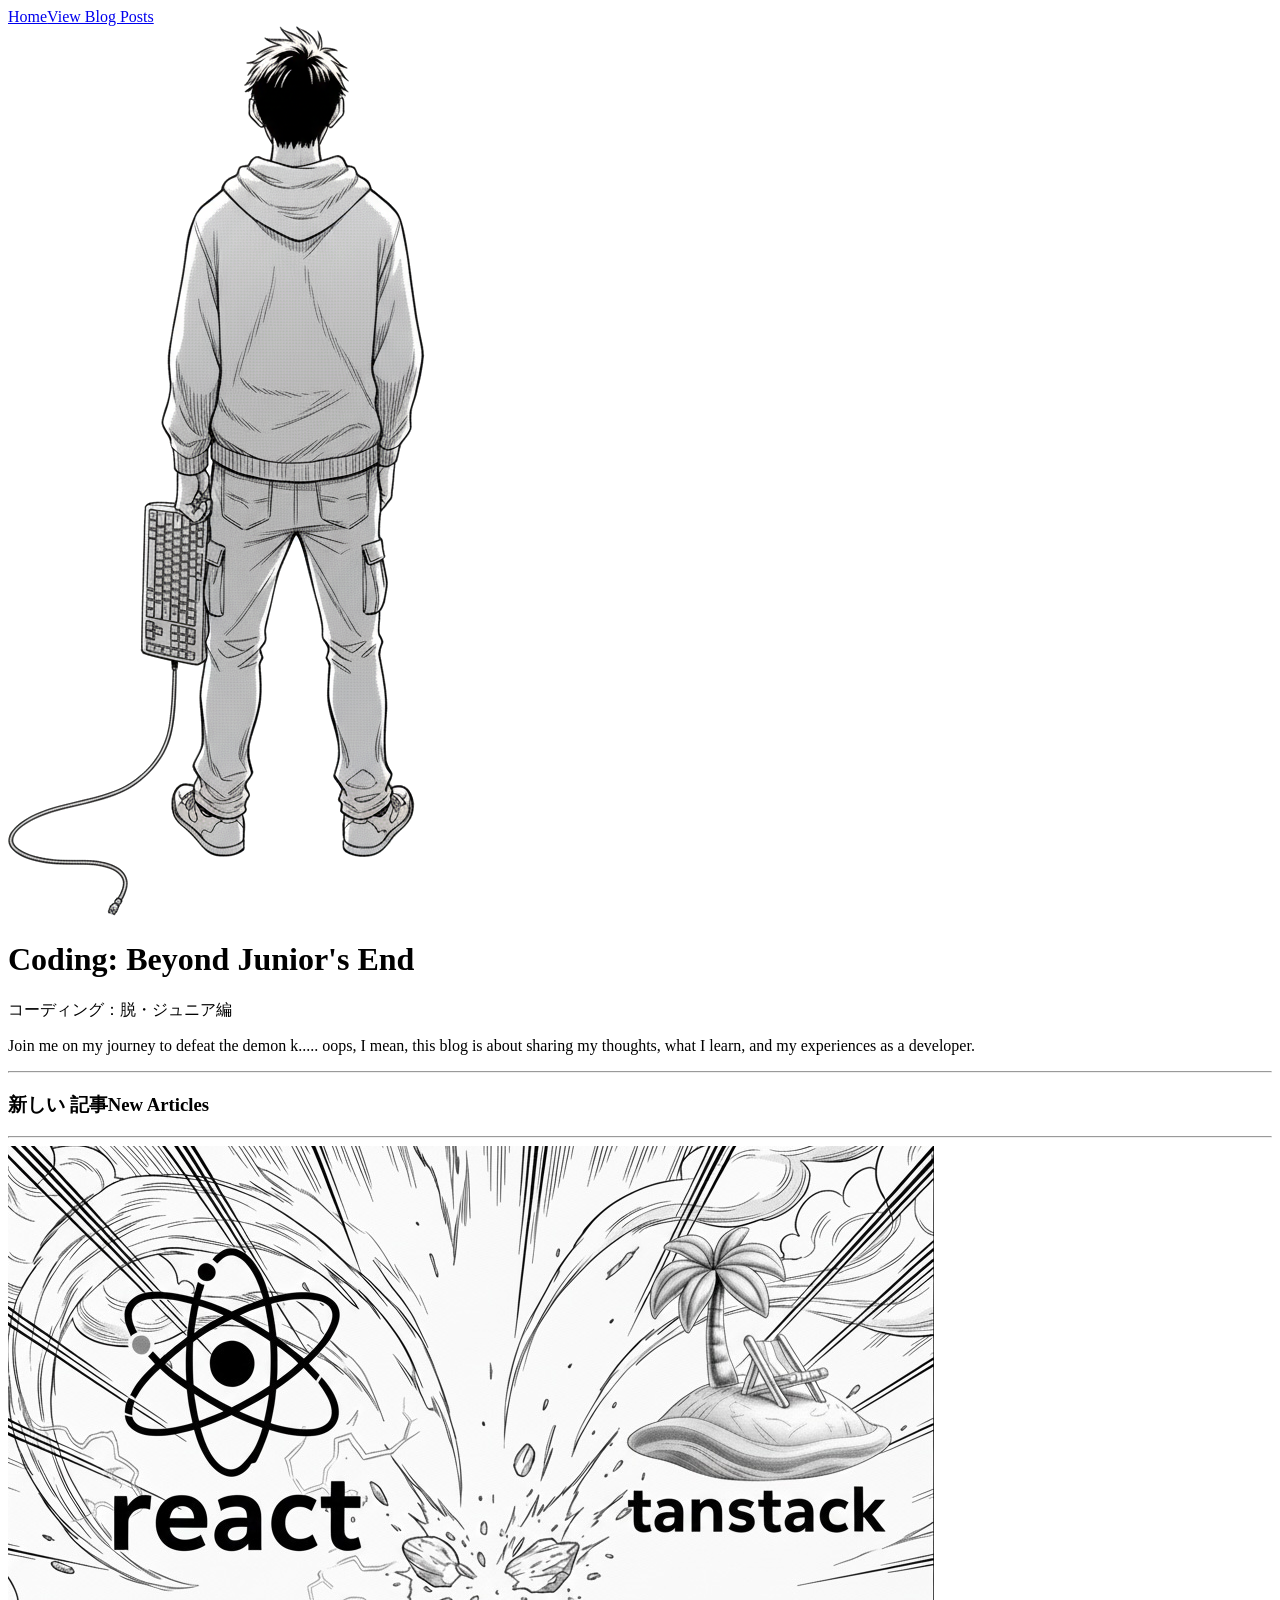
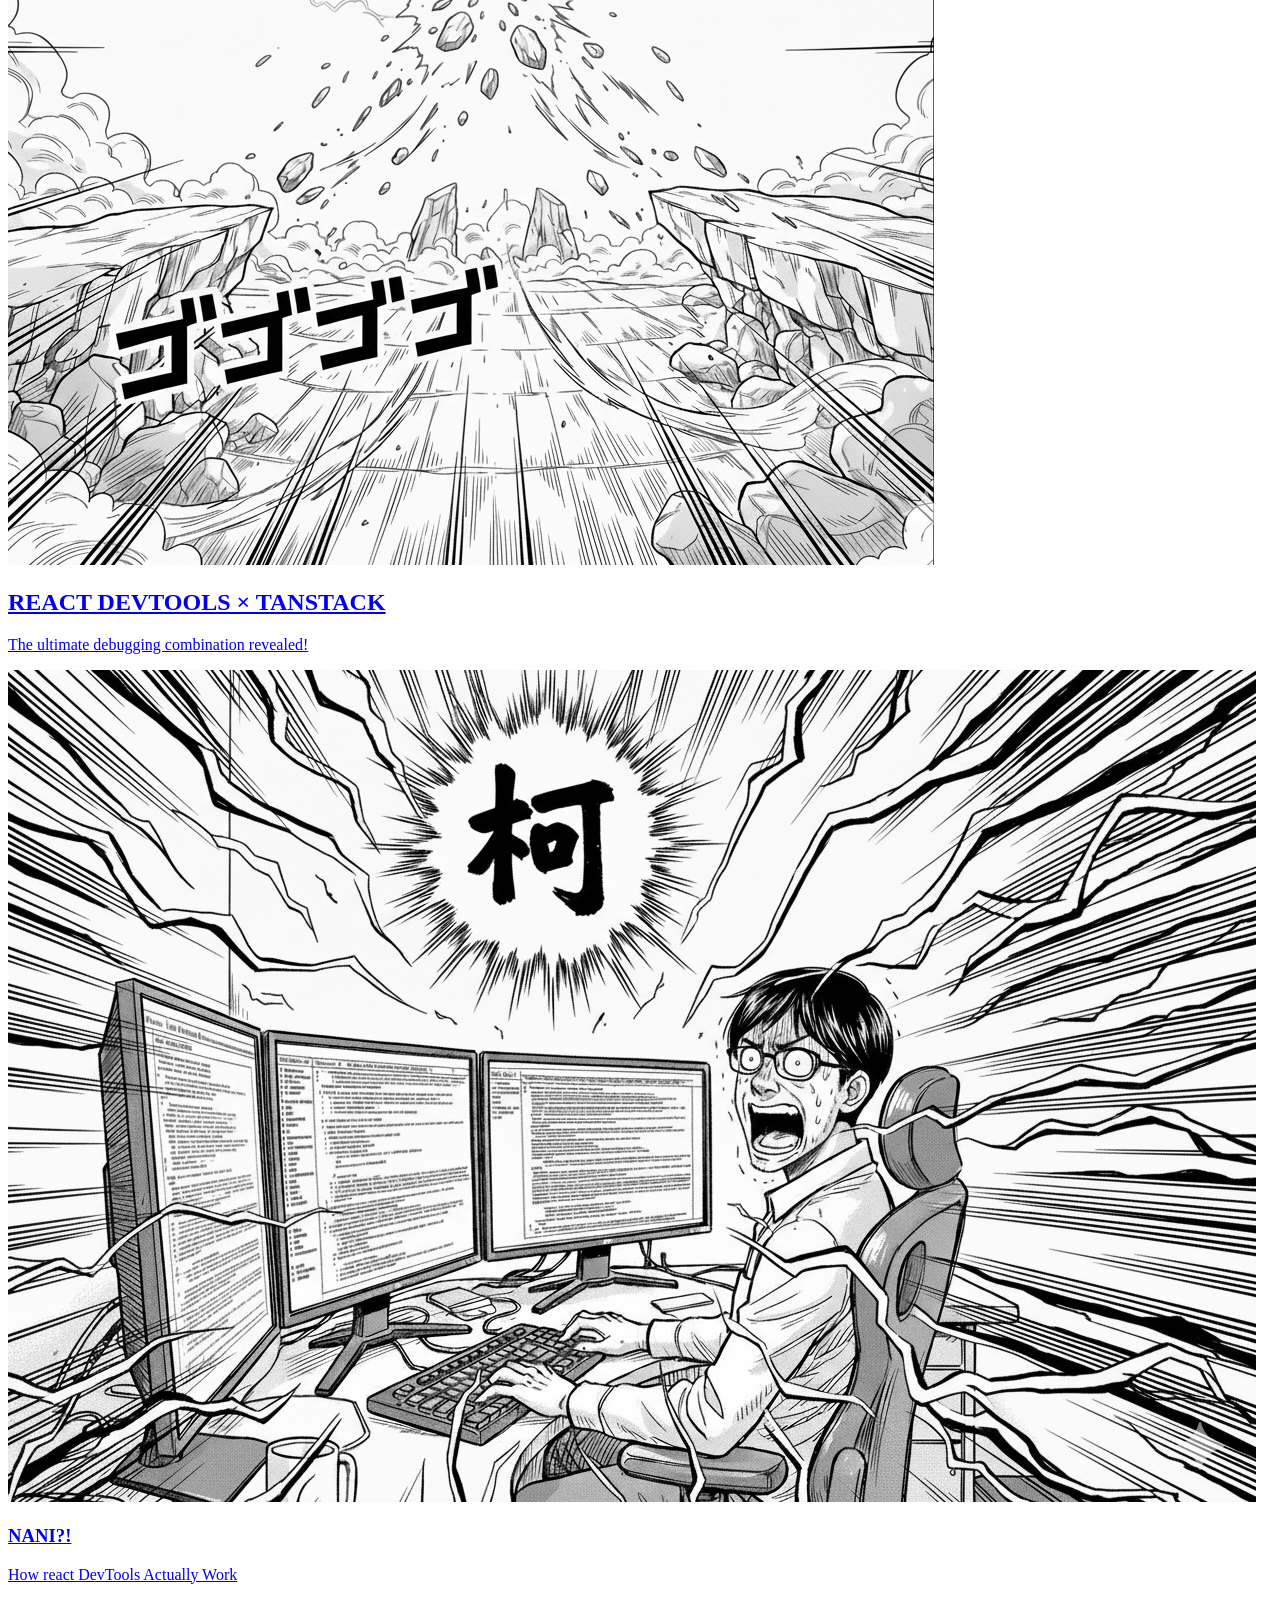
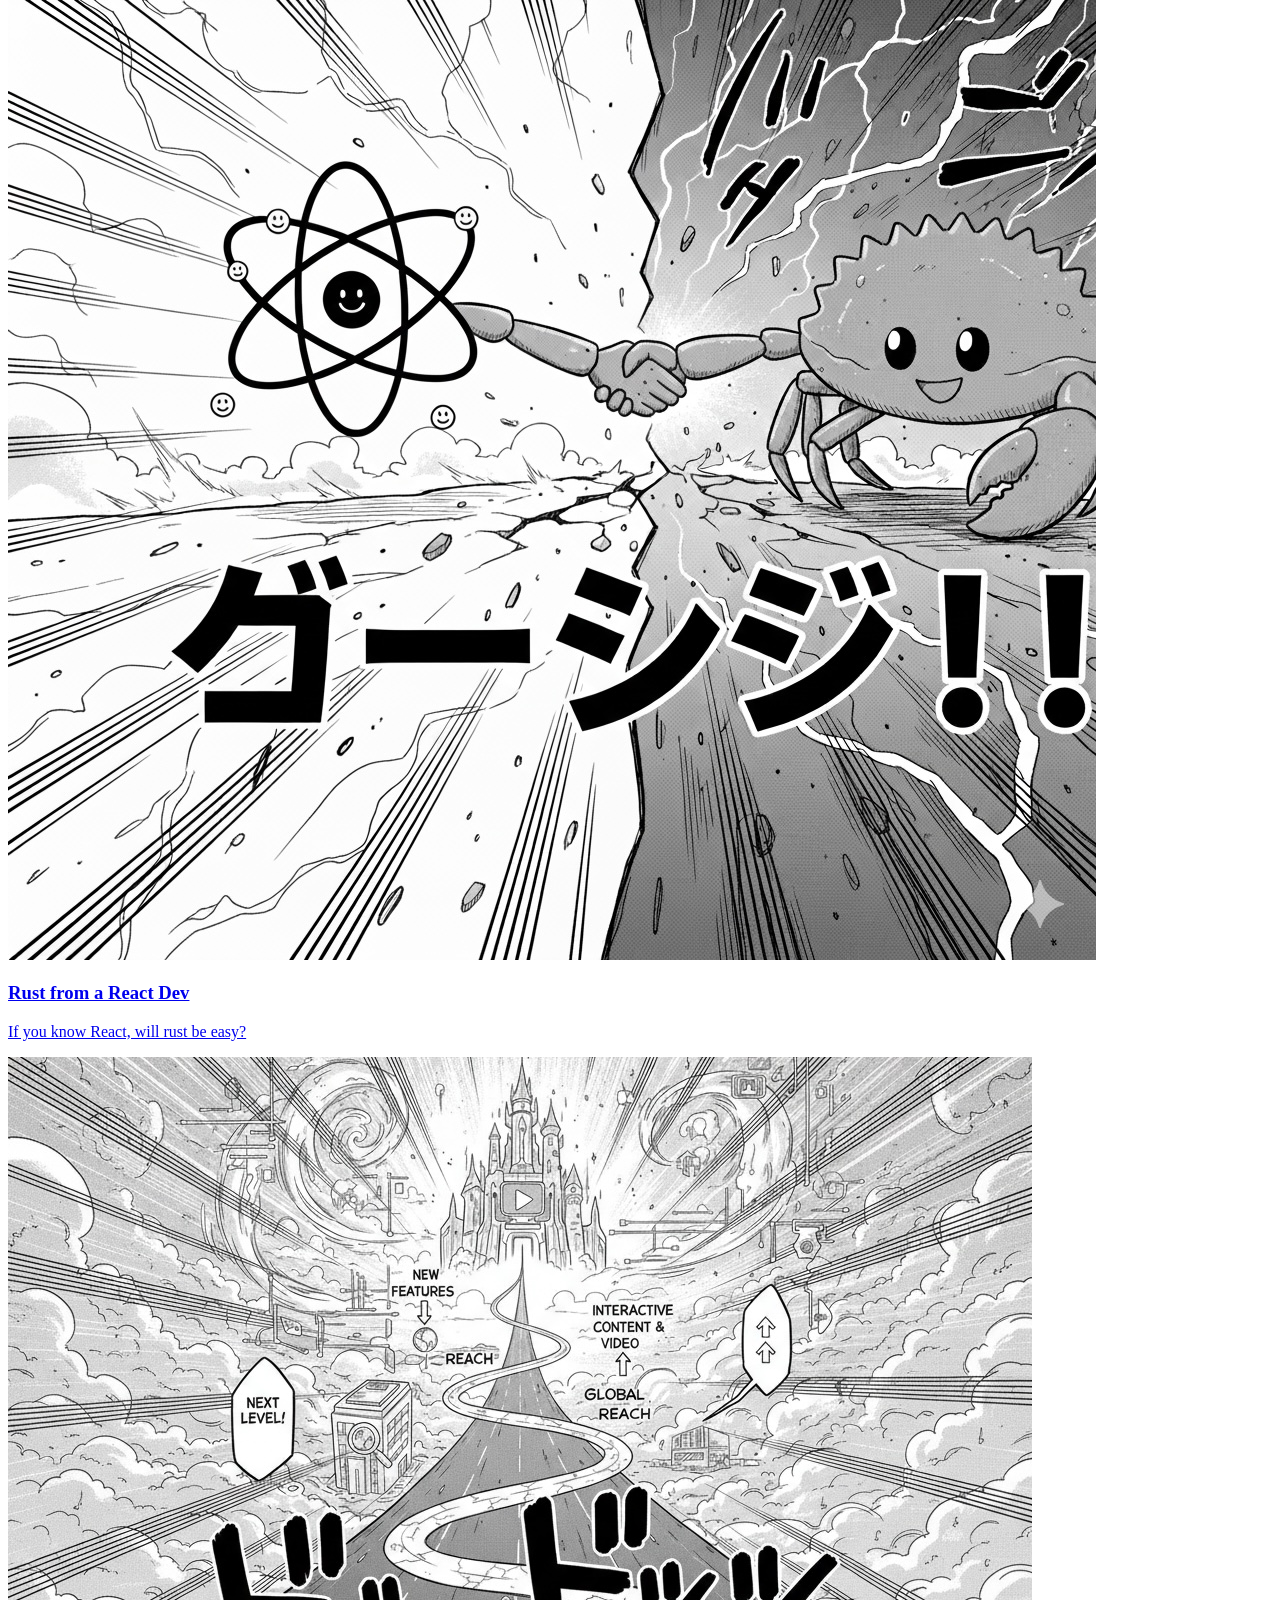
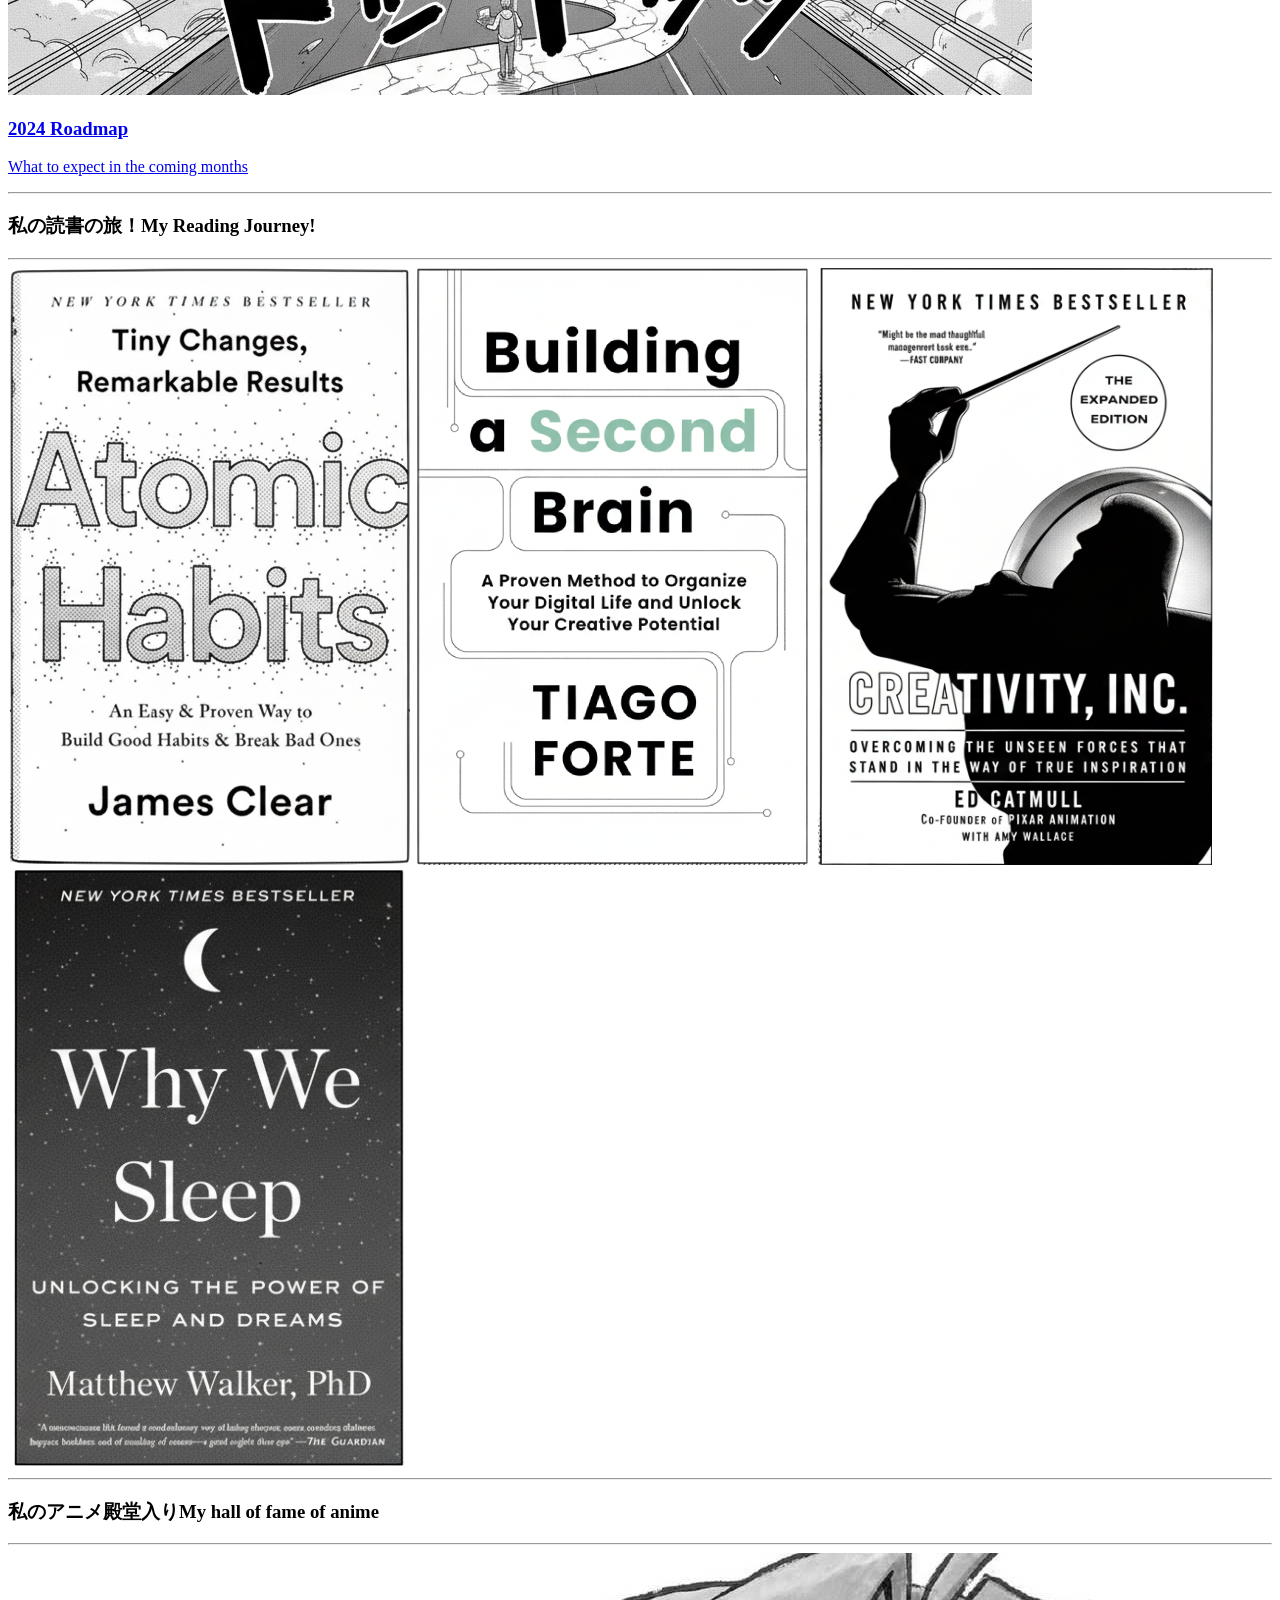
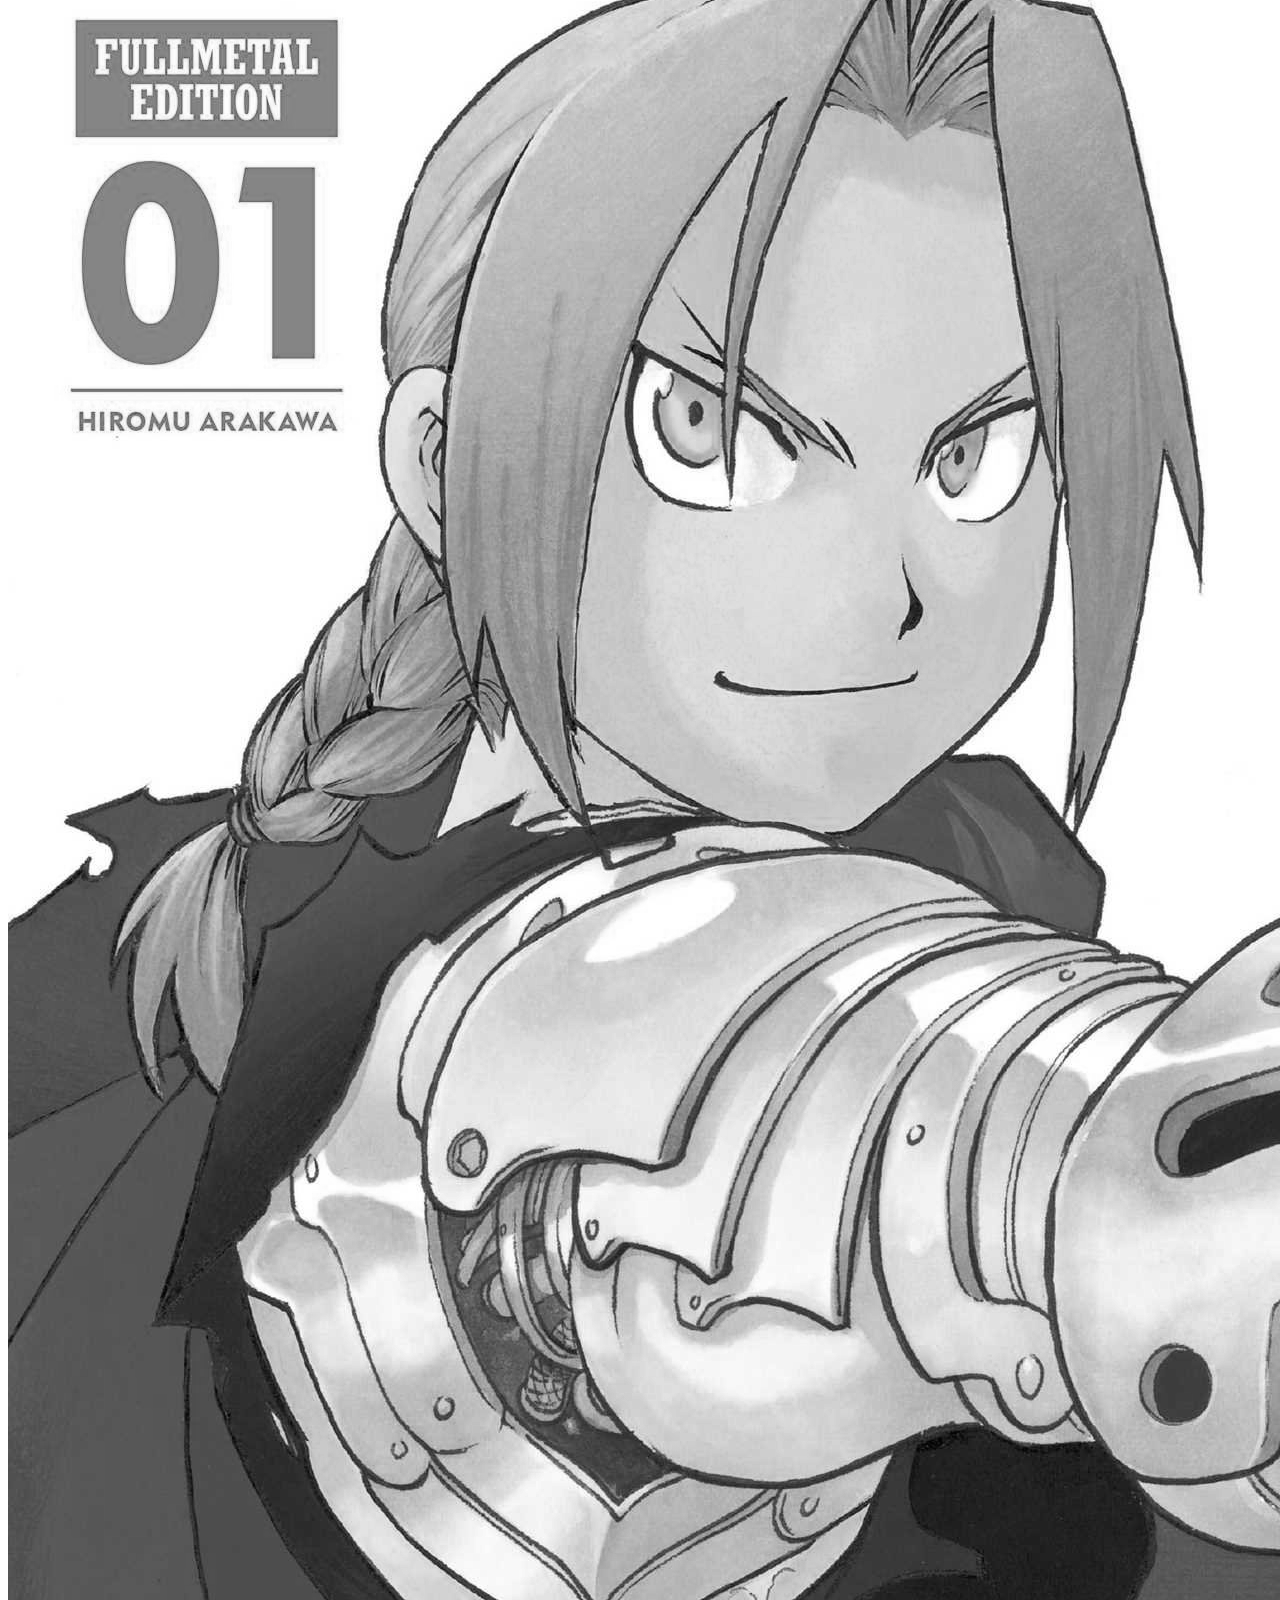
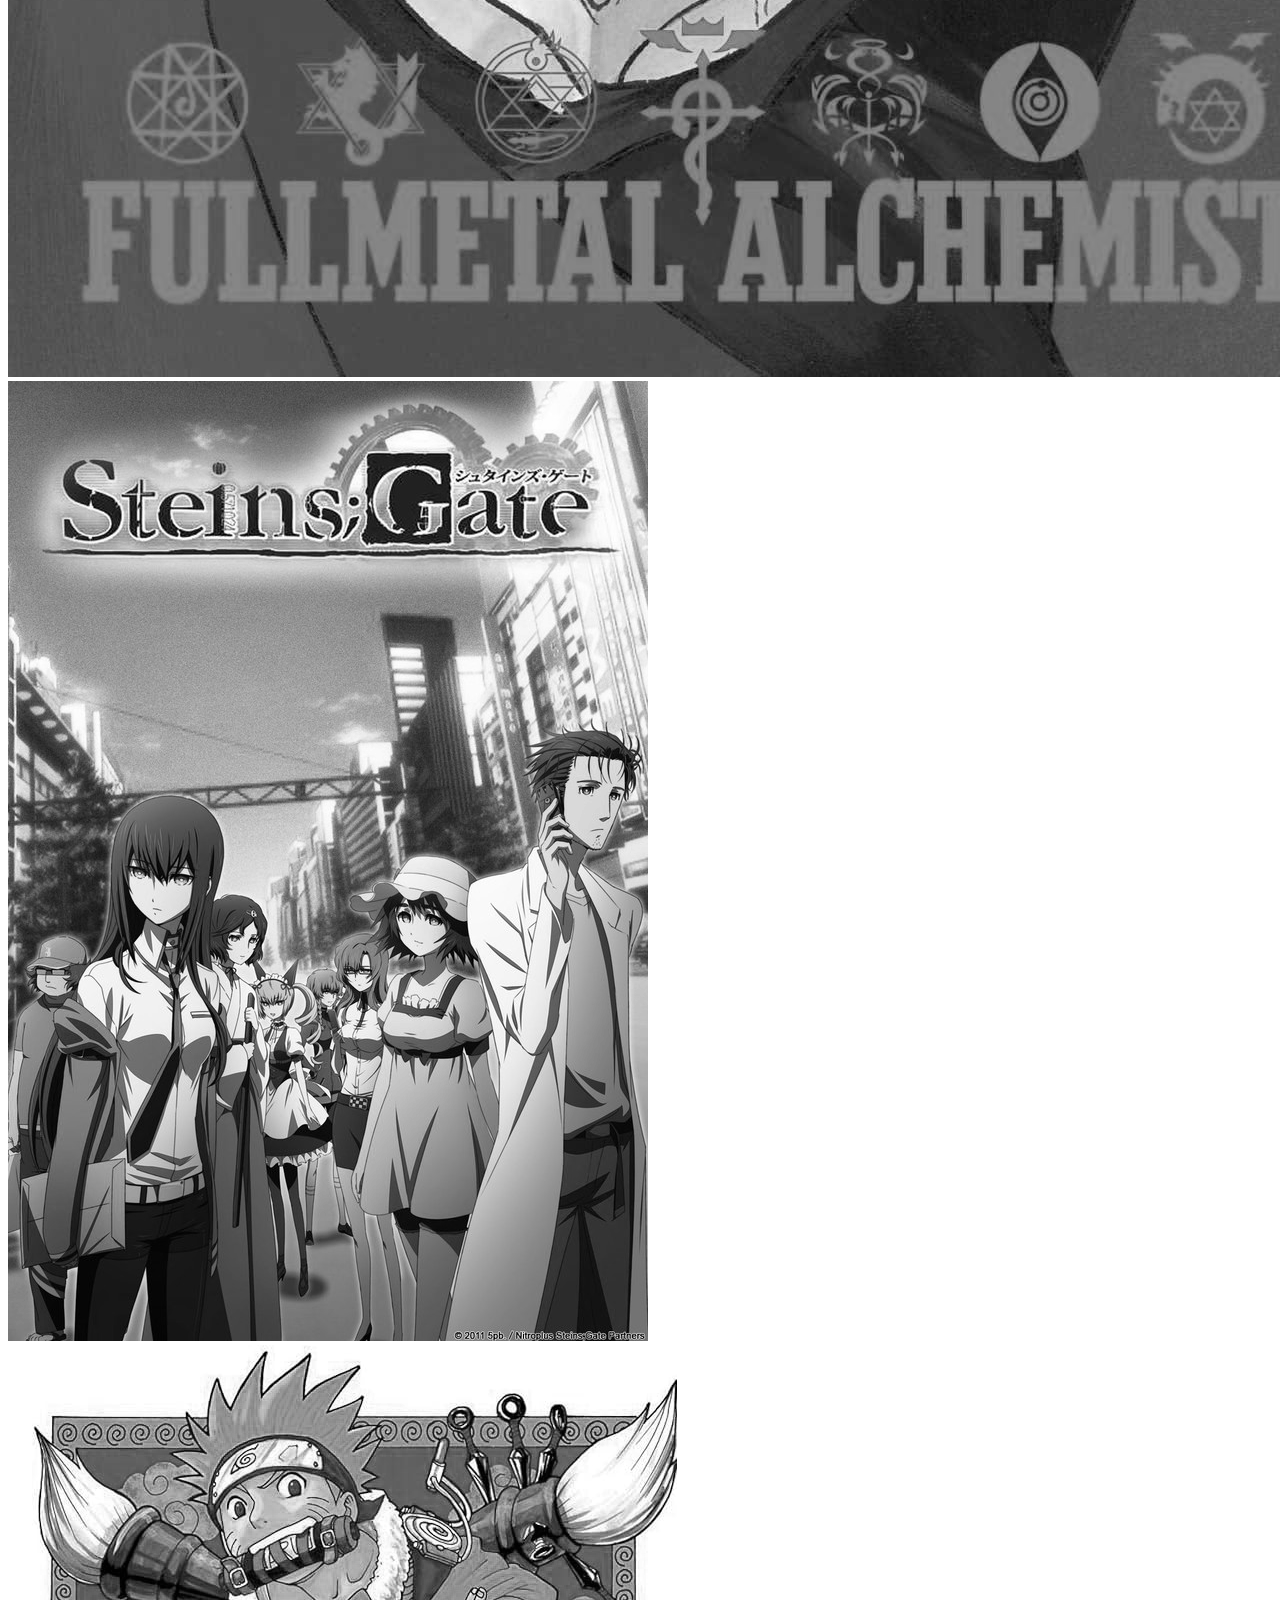
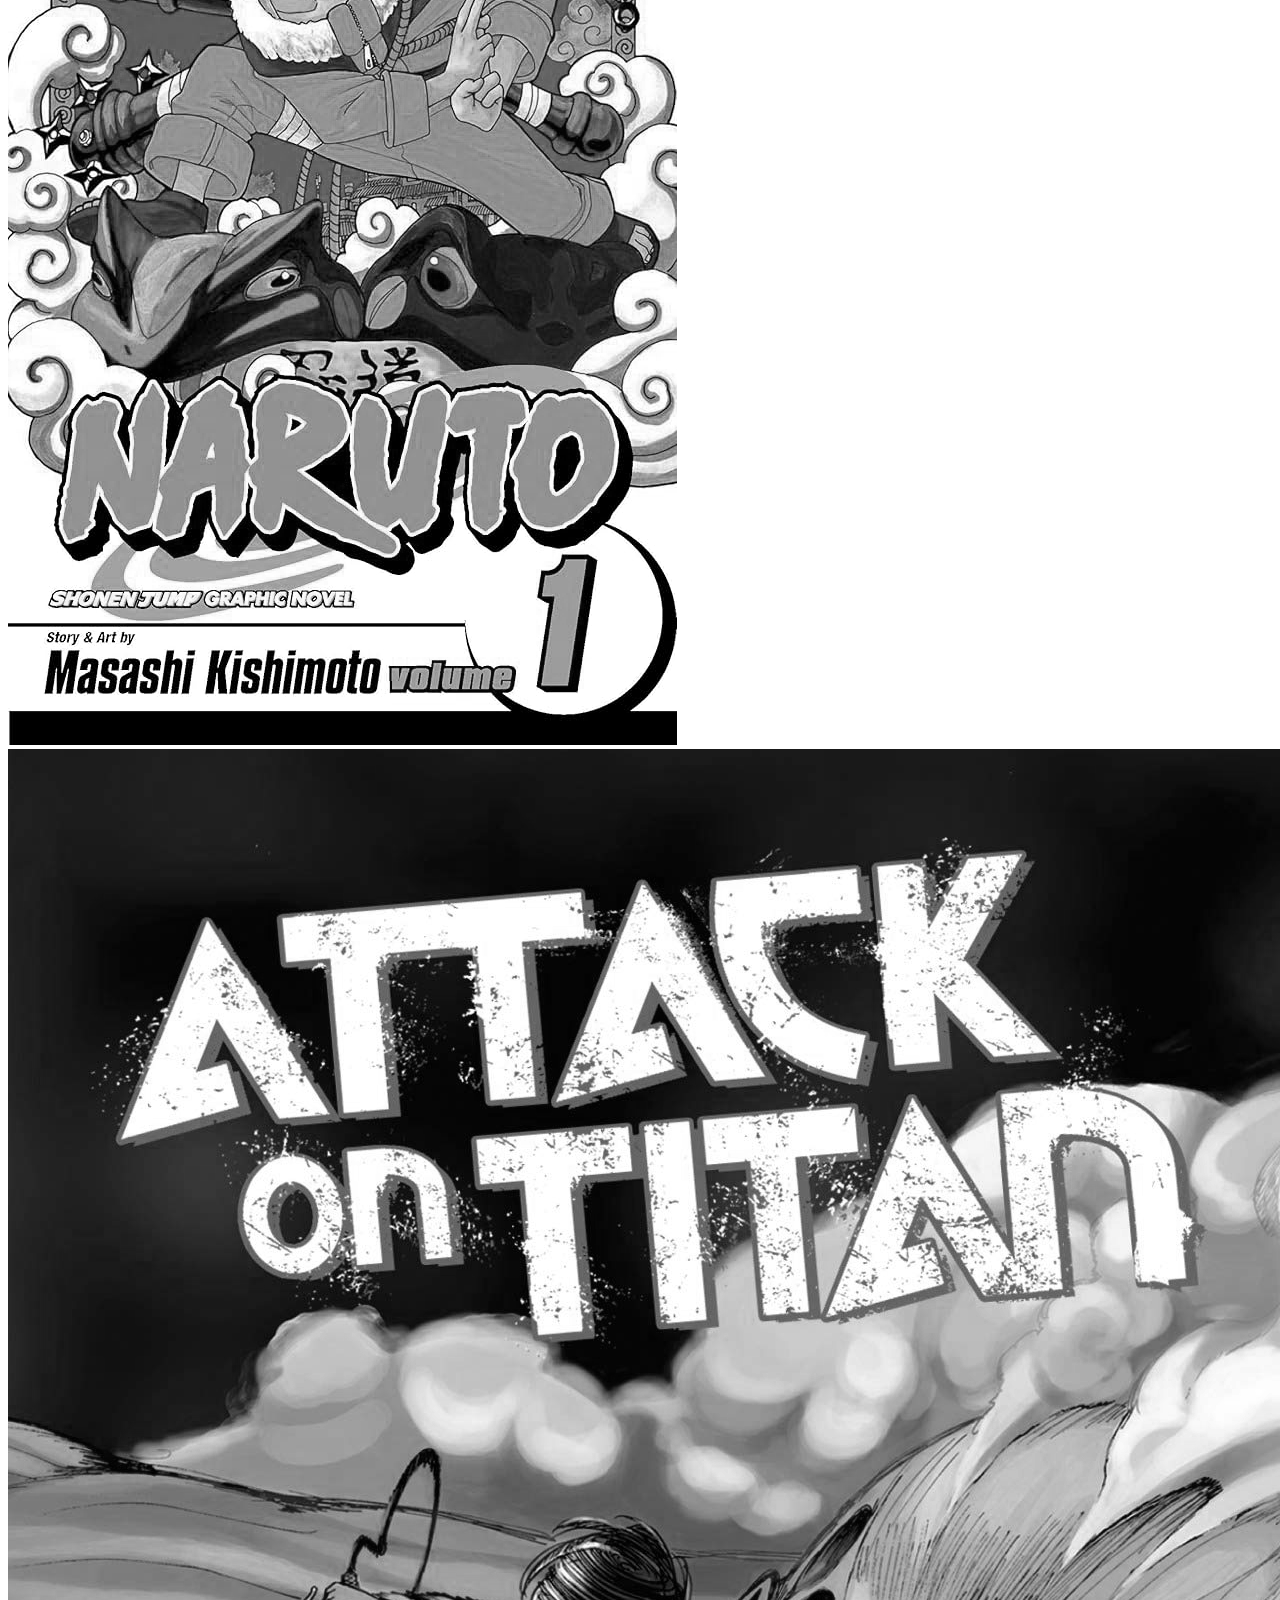
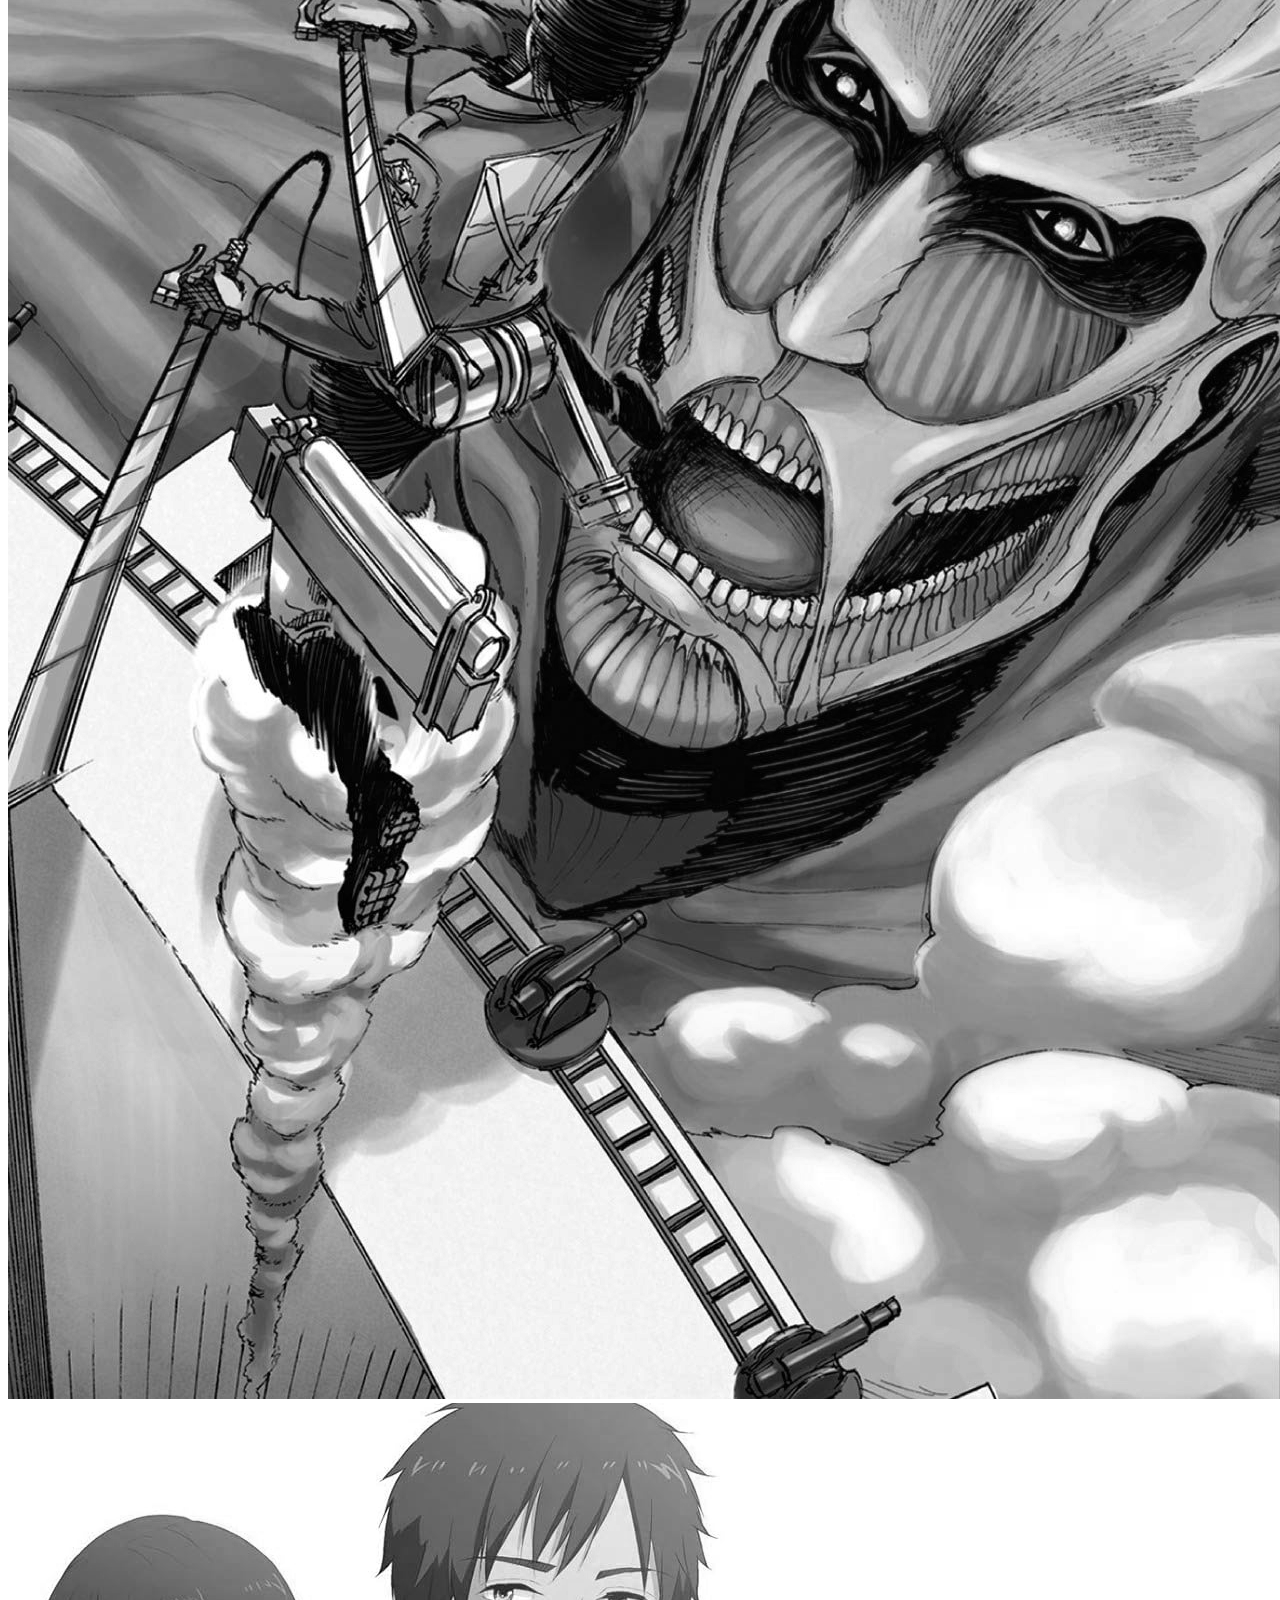
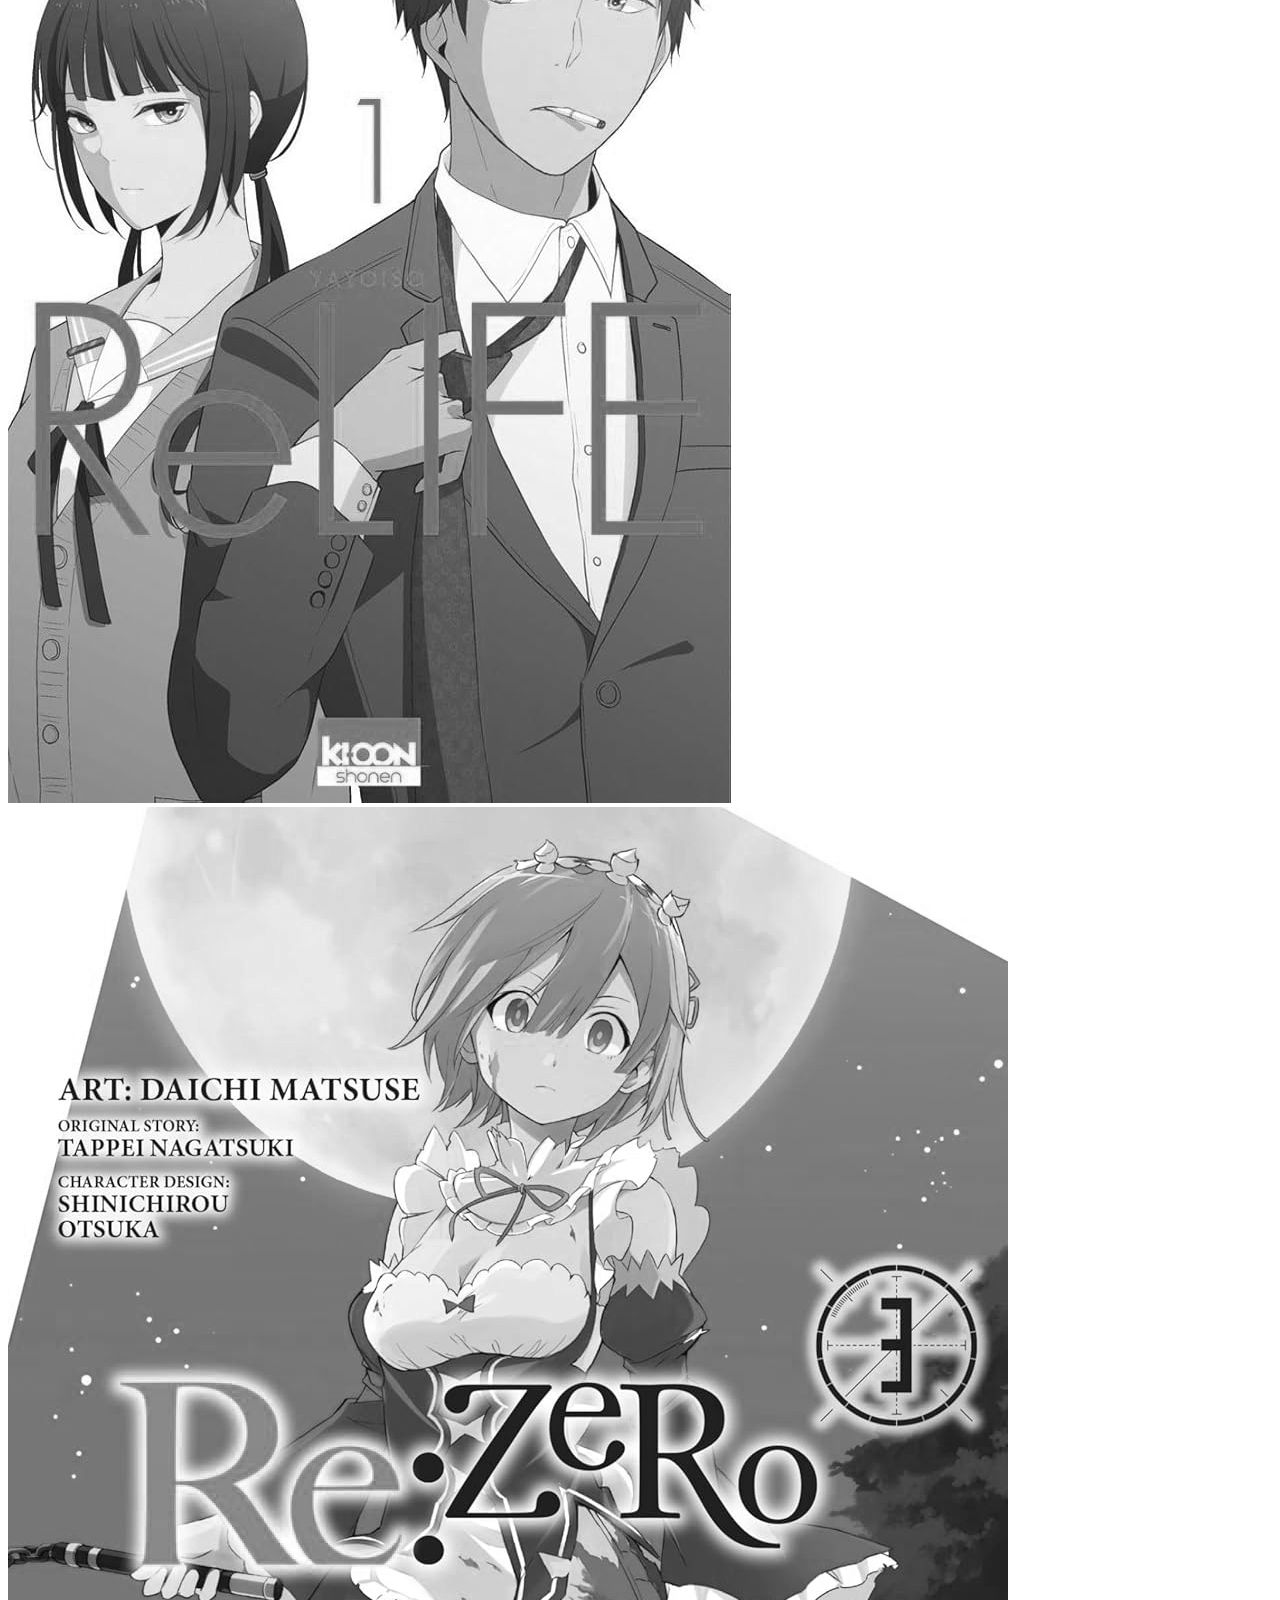
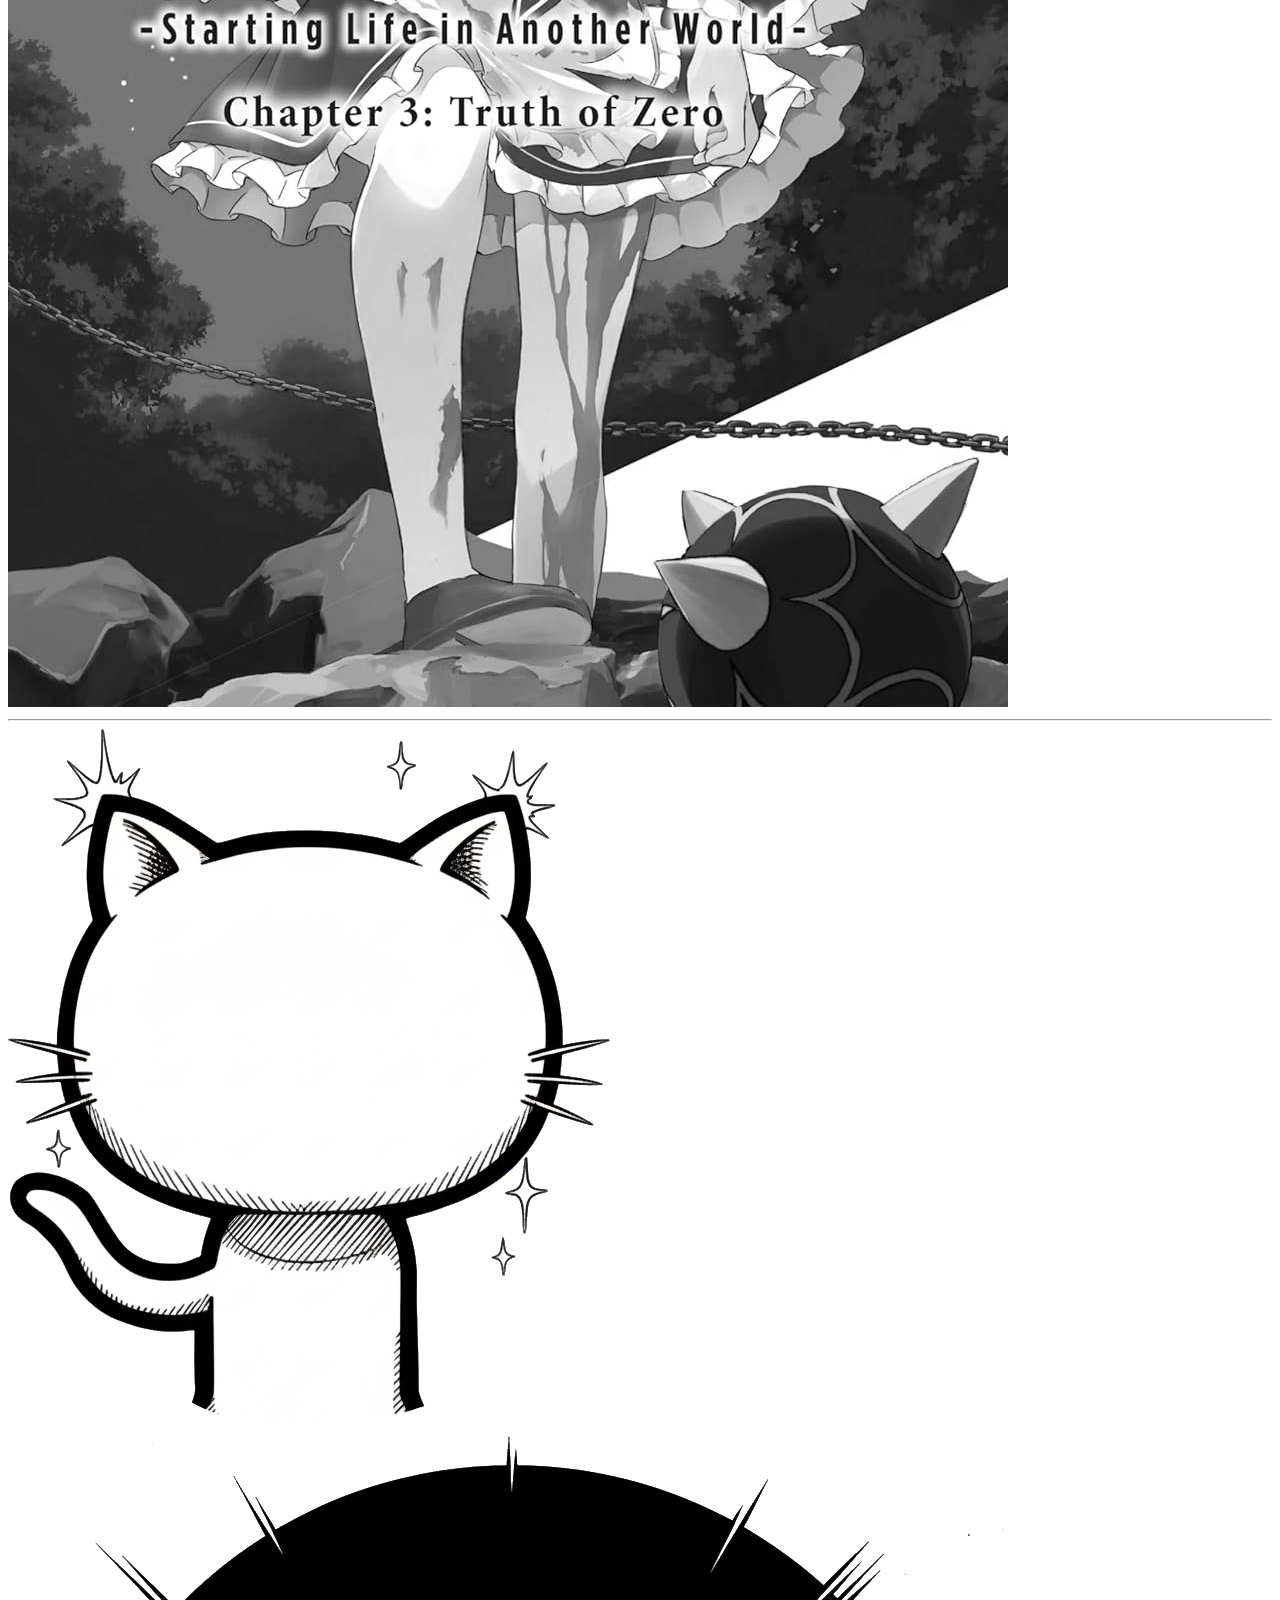
==== commit fa3002c3: "commit" ====
--- a/index.html
+++ b/index.html
@@ -1,2 +1,2 @@
 <!DOCTYPE html><html lang="en"><head><script class='$tsr'>(self.$R=self.$R||{})["tsr"]=[];self.$_TSR={c:()=>{document.querySelectorAll(".\\$tsr").forEach(e=>{e.remove()})}};
-;$_TSR["router"]=($R=>$R[0]={manifest:$R[1]={routes:$R[2]={__root__:$R[3]={preloads:$R[4]=["/assets/main-UqwvXL9E.js"],assets:$R[5]=[$R[6]={tag:"link",attrs:$R[7]={rel:"stylesheet",href:"/assets/main-BZV40eAE.css",type:"text/css"}},$R[8]={tag:"script",attrs:$R[9]={type:"module",suppressHydrationWarning:!0,async:!0},children:"import('/assets/main-UqwvXL9E.js')"}]},"/":$R[10]={preloads:$R[11]=["/assets/index-BrhXS-QG.js","/assets/CardContent-Db-9Fy69.js"],assets:$R[12]=[$R[13]={tag:"link",attrs:$R[14]={rel:"stylesheet",href:"/assets/main-BZV40eAE.css",type:"text/css"}},$R[15]={tag:"link",attrs:$R[16]={rel:"stylesheet",href:"/assets/main-BZV40eAE.css",type:"text/css"}}]},"/posts/$postId":$R[17]={preloads:$R[18]=["/assets/_postId-DraRVHfZ.js","/assets/CardContent-Db-9Fy69.js"],assets:$R[19]=[$R[20]={tag:"link",attrs:$R[21]={rel:"stylesheet",href:"/assets/main-BZV40eAE.css",type:"text/css"}},$R[22]={tag:"link",attrs:$R[23]={rel:"stylesheet",href:"/assets/main-BZV40eAE.css",type:"text/css"}}]},"/posts/":$R[24]={preloads:$R[25]=["/assets/index-CdbLEkR2.js","/assets/CardContent-Db-9Fy69.js"],assets:$R[26]=[$R[27]={tag:"link",attrs:$R[28]={rel:"stylesheet",href:"/assets/main-BZV40eAE.css",type:"text/css"}},$R[29]={tag:"link",attrs:$R[30]={rel:"stylesheet",href:"/assets/main-BZV40eAE.css",type:"text/css"}}]}},clientEntry:"/assets/main-UqwvXL9E.js"},matches:$R[31]=[$R[32]={i:"__root__",u:1759127648661,s:"success",ssr:!0},$R[33]={i:"/",u:1759127648663,s:"success",ssr:!0}],lastMatchId:"/",dehydratedData:void 0})($R["tsr"]);if (typeof $_TSR !== 'undefined') $_TSR.c()</script><meta charSet="utf-8"/><meta name="viewport" content="width=device-width, initial-scale=1"/><link rel="preload" as="image" href="/images/dev_alone.png"/><link rel="preload" as="image" href="/images/react_tanstack.jpg"/><link rel="preload" as="image" href="/images/nani.jpg"/><link rel="preload" as="image" href="/images/react_rust.jpg"/><link rel="preload" as="image" href="/images/roadmap.jpg"/><link rel="preload" as="image" href="/images/books/atomic-habits.png"/><link rel="preload" as="image" href="/images/books/building-second-brain.png"/><link rel="preload" as="image" href="/images/books/creativity-inc.png"/><link rel="preload" as="image" href="/images/books/why-we-sleep.png"/><link rel="preload" as="image" href="/images/animes/full-metal-manga.png"/><link rel="preload" as="image" href="/images/animes/steins-gate-manga.png"/><link rel="preload" as="image" href="/images/animes/naruto-manga.png"/><link rel="preload" as="image" href="/images/animes/attack-on-titan-manga.png"/><link rel="preload" as="image" href="/images/animes/re-life-manga.png"/><link rel="preload" as="image" href="/images/animes/re-zero-manga.png"/><link rel="preload" as="image" href="/images/github_logo.png"/><link rel="preload" as="image" href="/images/x_logo.png"/><title>Coding: Beyond Junior&#x27;s End | コーディング：脱・ジュニア編</title><meta name="description" content="Exploring the magical world of React and JavaScript through whimsical tutorials, insights, and adventures. Learn modern web development with a touch of wonder."/><meta name="keywords" content="React, JavaScript, TypeScript, Web Development, Frontend, Tutorial, Blog, Programming"/><meta name="author" content="Andre Peregrina"/><link rel="modulepreload" href="/assets/main-UqwvXL9E.js"/><link rel="modulepreload" href="/assets/index-BrhXS-QG.js"/><link rel="modulepreload" href="/assets/CardContent-Db-9Fy69.js"/><link rel="stylesheet" href="/assets/styles-CojyKc3m.css"/><link rel="stylesheet" href="/assets/main-BZV40eAE.css" type="text/css"/></head><body class="h-full w-full flex flex-col"><header><nav class="mx-auto container flex flex-row justify-end gap-4 my-6"><a class="border-3 border-solid px-2 py-1 border-black hover:bg-black hover:text-white transition-all active" href="/" data-status="active" aria-current="page">Home</a><a href="/posts" class="border-3 border-solid px-2 py-1 border-black hover:bg-black hover:text-white transition-all">View Blog Posts</a></nav></header><main class="flex-1"><!--$--><main class="mx-auto container h-full overflow-hidden mb-16"><header class="mx-auto container flex flex-col gap-4 "><div class="items-center container flex flex-row gap-4"><img src="/images/dev_alone.png" class="h-24 w-auto"/><div class="flex flex-col gap-2"><h1 class="text-5xl font-bold">Coding: Beyond Junior&#x27;s End</h1><p class="text-4xl font-japanese">コーディング：脱・ジュニア編</p></div></div><p class="flex-1 text-xl">Join me on my journey to defeat the demon k..... oops, I mean, this blog is about sharing my thoughts, what I learn, and my experiences as a developer.</p></header><hr class="border-t-6 border-black my-4"/><h3 class="text-6xl font-japanese font-bold flex flex-col gap-2 ">新しい 記事<span class="text-2xl font-comic">New Articles</span></h3><hr class="border-t-6 border-black my-4"/><div class=" h-full grid grid-cols-12 gap-2"><div class="col-span-7 row-span-4"><a href="/posts/react-devtools-tanstack" class="group flex flex-col border-solid border-black border-3 h-full w-full relative data-[black=true]:bg-black data-[black=true]:text-white"><img src="/images/react_tanstack.jpg" alt="Hero Image" class="w-full h-full object-cover opacity-40 group-hover:opacity-100 transition-opacity"/><div class=""><div class="p-4 text-xl flex flex-col gap-2 border-solid border-2 border-black/40 group-hover:border-black bg-white text-black/40 group-hover:text-black transition-colors absolute bottom-4 left-4 right-4"><h2 class="text-2xl font-bold mb-2">REACT DEVTOOLS × TANSTACK</h2><p class="mb-4">The ultimate debugging combination revealed!</p></div></div></a></div><div class="col-span-5 row-span-2"><a href="/posts/how-react-devtools-work" class="group flex flex-col border-solid border-black border-3 h-full w-full relative data-[black=true]:bg-black data-[black=true]:text-white"><img src="/images/nani.jpg" alt="Nani Image" class="w-full h-full object-cover opacity-40 group-hover:opacity-100 transition-opacity"/><div class=""><div class="p-4 text-xl flex flex-col gap-2 border-solid border-2 border-black/40 group-hover:border-black bg-white text-black/40 group-hover:text-black transition-colors absolute inset-0 m-auto w-fit h-fit"><h3 class="text-3xl font-bold mb-2">NANI?!</h3><p class="text-lg font-bold">How react DevTools Actually Work</p></div></div></a></div><div class="col-span-5 row-span-2"><a href="/posts/rust-from-a-react-dev" class="group flex flex-col border-solid border-black border-3 h-full w-full relative data-[black=true]:bg-black data-[black=true]:text-white"><img src="/images/react_rust.jpg" alt="React and Rust" class="w-full h-full object-cover opacity-40 group-hover:opacity-100 transition-opacity"/><div class=""><div class="p-4 text-xl flex flex-col gap-2 border-solid border-2 border-black/40 group-hover:border-black bg-white text-black/40 group-hover:text-black transition-colors absolute top-4 left-4 right-4"><h3 class="text-3xl font-bold mb-2">Rust from a React Dev</h3><p class="text-lg font-bold">If you know React, will rust be easy?</p></div></div></a></div><div class="col-span-12 row-span-2 max-h-[500px]"><a href="/posts/2024-roadmap" class="group flex flex-col border-solid border-black border-3 h-full w-full relative data-[black=true]:bg-black data-[black=true]:text-white"><img src="/images/roadmap.jpg" alt="Roadmap Image" class="w-full h-full object-cover opacity-40 group-hover:opacity-100 transition-opacity"/><div class=""><div class="p-4 text-xl flex flex-col gap-2 border-2 border-black/40 group-hover:border-black transition-colors border-none bg-black/70 group-hover:bg-black text-white/40 group-hover:text-white absolute top-4 left-4 right-4"><h3 class="text-3xl font-bold mb-2">2024 Roadmap</h3><p class="text-lg font-bold">What to expect in the coming months</p></div></div></a></div></div><div class="flex flex-row justify-between gap-8"><div class="flex-1"><hr class="border-t-6 border-black my-4"/><h3 class="text-5xl font-japanese font-bold flex flex-col gap-2 ">私の読書の旅！<span class="text-2xl font-comic">My Reading Journey!</span></h3><hr class="border-t-6 border-black my-4"/><div class="grid grid-cols-3 gap-4"><img src="/images/books/atomic-habits.png" alt="Atomic Habits" class="cursor-pointer w-full h-full object-cover transition-transform duration-300 ease-in-out hover:scale-100 scale-95"/><img src="/images/books/building-second-brain.png" alt="Building a Second Brain" class="cursor-pointer w-full h-full object-cover transition-transform duration-300 ease-in-out hover:scale-100 scale-95"/><img src="/images/books/creativity-inc.png" alt="Creativity Inc" class="cursor-pointer w-full h-full object-cover transition-transform duration-300 ease-in-out hover:scale-100 scale-95"/><img src="/images/books/why-we-sleep.png" alt="Why We Sleep" class="cursor-pointer w-full h-full object-cover transition-transform duration-300 ease-in-out hover:scale-100 scale-95"/></div></div><div><hr class="border-t-6 border-black my-4"/><h3 class="text-5xl font-japanese font-bold flex flex-col gap-2 ">私のアニメ殿堂入り<span class="text-2xl font-comic">My hall of fame of anime</span></h3><hr class="border-t-6 border-black my-4"/><div class="grid grid-cols-2 gap-4"><img class="cursor-pointer object-cover transition-transform duration-300 ease-in-out hover:scale-100 scale-95 w-[176px] h-[260px]" src="/images/animes/full-metal-manga.png" alt="Full Metal Alchemist"/><img class="cursor-pointer object-cover transition-transform duration-300 ease-in-out hover:scale-100 scale-95 w-[176px] h-[260px]" src="/images/animes/steins-gate-manga.png" alt="Steins Gate"/><img class="cursor-pointer object-cover transition-transform duration-300 ease-in-out hover:scale-100 scale-95 w-[176px] h-[260px]" src="/images/animes/naruto-manga.png" alt="Naruto"/><img class="cursor-pointer object-cover transition-transform duration-300 ease-in-out hover:scale-100 scale-95 w-[176px] h-[260px]" src="/images/animes/attack-on-titan-manga.png" alt="Attack on Titan"/><img class="cursor-pointer object-cover transition-transform duration-300 ease-in-out hover:scale-100 scale-95 w-[176px] h-[260px]" src="/images/animes/re-life-manga.png" alt="Re Life"/><img class="cursor-pointer object-cover transition-transform duration-300 ease-in-out hover:scale-100 scale-95 w-[176px] h-[260px]" src="/images/animes/re-zero-manga.png" alt="Re:Zero"/></div></div></div></main><script></script><!--/$--></main><footer class="mx-auto container mb-6"><hr class="border-t-6 border-black my-4"/><div class="text-center text-base flex flex-row items-center gap-4"><a href="https://github.com/andorep" target="_blank"><img src="/images/github_logo.png" class="h-6 w-auto"/></a><a href="https://x.com/andorep1" target="_blank"><img src="/images/x_logo.png" class="h-6 w-auto"/></a>© <!-- -->2025<!-- --> andore. All rights reserved.</div></footer><div></div><script type="module" async="">import('/assets/main-UqwvXL9E.js')</script></body></html>+;$_TSR["router"]=($R=>$R[0]={manifest:$R[1]={routes:$R[2]={__root__:$R[3]={preloads:$R[4]=["/temporary2/assets/main-D0crYymo.js"],assets:$R[5]=[$R[6]={tag:"link",attrs:$R[7]={rel:"stylesheet",href:"/temporary2/assets/main-BZV40eAE.css",type:"text/css"}},$R[8]={tag:"script",attrs:$R[9]={type:"module",suppressHydrationWarning:!0,async:!0},children:"import('/temporary2/assets/main-D0crYymo.js')"}]},"/":$R[10]={preloads:$R[11]=["/temporary2/assets/index-Co_-gf4p.js","/temporary2/assets/CardContent-vHUR09_d.js"],assets:$R[12]=[$R[13]={tag:"link",attrs:$R[14]={rel:"stylesheet",href:"/temporary2/assets/main-BZV40eAE.css",type:"text/css"}},$R[15]={tag:"link",attrs:$R[16]={rel:"stylesheet",href:"/temporary2/assets/main-BZV40eAE.css",type:"text/css"}}]},"/posts/$postId":$R[17]={preloads:$R[18]=["/temporary2/assets/_postId-jpmxDCPb.js","/temporary2/assets/CardContent-vHUR09_d.js"],assets:$R[19]=[$R[20]={tag:"link",attrs:$R[21]={rel:"stylesheet",href:"/temporary2/assets/main-BZV40eAE.css",type:"text/css"}},$R[22]={tag:"link",attrs:$R[23]={rel:"stylesheet",href:"/temporary2/assets/main-BZV40eAE.css",type:"text/css"}}]},"/posts/":$R[24]={preloads:$R[25]=["/temporary2/assets/index-DdZ4tXSe.js","/temporary2/assets/CardContent-vHUR09_d.js"],assets:$R[26]=[$R[27]={tag:"link",attrs:$R[28]={rel:"stylesheet",href:"/temporary2/assets/main-BZV40eAE.css",type:"text/css"}},$R[29]={tag:"link",attrs:$R[30]={rel:"stylesheet",href:"/temporary2/assets/main-BZV40eAE.css",type:"text/css"}}]}},clientEntry:"/temporary2/assets/main-D0crYymo.js"},matches:$R[31]=[$R[32]={i:"__root__",u:1759129567062,s:"success",ssr:!0},$R[33]={i:"/",u:1759129567065,s:"success",ssr:!0}],lastMatchId:"/",dehydratedData:void 0})($R["tsr"]);if (typeof $_TSR !== 'undefined') $_TSR.c()</script><meta charSet="utf-8"/><meta name="viewport" content="width=device-width, initial-scale=1"/><link rel="preload" as="image" href="/images/dev_alone.png"/><link rel="preload" as="image" href="/images/react_tanstack.jpg"/><link rel="preload" as="image" href="/images/nani.jpg"/><link rel="preload" as="image" href="/images/react_rust.jpg"/><link rel="preload" as="image" href="/images/roadmap.jpg"/><link rel="preload" as="image" href="/images/books/atomic-habits.png"/><link rel="preload" as="image" href="/images/books/building-second-brain.png"/><link rel="preload" as="image" href="/images/books/creativity-inc.png"/><link rel="preload" as="image" href="/images/books/why-we-sleep.png"/><link rel="preload" as="image" href="/images/animes/full-metal-manga.png"/><link rel="preload" as="image" href="/images/animes/steins-gate-manga.png"/><link rel="preload" as="image" href="/images/animes/naruto-manga.png"/><link rel="preload" as="image" href="/images/animes/attack-on-titan-manga.png"/><link rel="preload" as="image" href="/images/animes/re-life-manga.png"/><link rel="preload" as="image" href="/images/animes/re-zero-manga.png"/><link rel="preload" as="image" href="/images/github_logo.png"/><link rel="preload" as="image" href="/images/x_logo.png"/><title>Coding: Beyond Junior&#x27;s End | コーディング：脱・ジュニア編</title><meta name="description" content="Exploring the magical world of React and JavaScript through whimsical tutorials, insights, and adventures. Learn modern web development with a touch of wonder."/><meta name="keywords" content="React, JavaScript, TypeScript, Web Development, Frontend, Tutorial, Blog, Programming"/><meta name="author" content="Andre Peregrina"/><link rel="modulepreload" href="/temporary2/assets/main-D0crYymo.js"/><link rel="modulepreload" href="/temporary2/assets/index-Co_-gf4p.js"/><link rel="modulepreload" href="/temporary2/assets/CardContent-vHUR09_d.js"/><link rel="stylesheet" href="/temporary2/assets/styles-DdPyYw69.css"/><link rel="stylesheet" href="/temporary2/assets/main-BZV40eAE.css" type="text/css"/></head><body class="h-full w-full flex flex-col"><header><nav class="mx-auto container flex flex-row justify-end gap-4 my-6"><a class="border-3 border-solid px-2 py-1 border-black hover:bg-black hover:text-white transition-all active" href="/" data-status="active" aria-current="page">Home</a><a href="/posts" class="border-3 border-solid px-2 py-1 border-black hover:bg-black hover:text-white transition-all">View Blog Posts</a></nav></header><main class="flex-1"><!--$--><main class="mx-auto container h-full overflow-hidden mb-16"><header class="mx-auto container flex flex-col gap-4 "><div class="items-center container flex flex-row gap-4"><img src="/images/dev_alone.png" class="h-24 w-auto"/><div class="flex flex-col gap-2"><h1 class="text-5xl font-bold">Coding: Beyond Junior&#x27;s End</h1><p class="text-4xl font-japanese">コーディング：脱・ジュニア編</p></div></div><p class="flex-1 text-xl">Join me on my journey to defeat the demon k..... oops, I mean, this blog is about sharing my thoughts, what I learn, and my experiences as a developer.</p></header><hr class="border-t-6 border-black my-4"/><h3 class="text-6xl font-japanese font-bold flex flex-col gap-2 ">新しい 記事<span class="text-2xl font-comic">New Articles</span></h3><hr class="border-t-6 border-black my-4"/><div class=" h-full grid grid-cols-12 gap-2"><div class="col-span-7 row-span-4"><a href="/posts/react-devtools-tanstack" class="group flex flex-col border-solid border-black border-3 h-full w-full relative data-[black=true]:bg-black data-[black=true]:text-white"><img src="/images/react_tanstack.jpg" alt="Hero Image" class="w-full h-full object-cover opacity-40 group-hover:opacity-100 transition-opacity"/><div class=""><div class="p-4 text-xl flex flex-col gap-2 border-solid border-2 border-black/40 group-hover:border-black bg-white text-black/40 group-hover:text-black transition-colors absolute bottom-4 left-4 right-4"><h2 class="text-2xl font-bold mb-2">REACT DEVTOOLS × TANSTACK</h2><p class="mb-4">The ultimate debugging combination revealed!</p></div></div></a></div><div class="col-span-5 row-span-2"><a href="/posts/how-react-devtools-work" class="group flex flex-col border-solid border-black border-3 h-full w-full relative data-[black=true]:bg-black data-[black=true]:text-white"><img src="/images/nani.jpg" alt="Nani Image" class="w-full h-full object-cover opacity-40 group-hover:opacity-100 transition-opacity"/><div class=""><div class="p-4 text-xl flex flex-col gap-2 border-solid border-2 border-black/40 group-hover:border-black bg-white text-black/40 group-hover:text-black transition-colors absolute inset-0 m-auto w-fit h-fit"><h3 class="text-3xl font-bold mb-2">NANI?!</h3><p class="text-lg font-bold">How react DevTools Actually Work</p></div></div></a></div><div class="col-span-5 row-span-2"><a href="/posts/rust-from-a-react-dev" class="group flex flex-col border-solid border-black border-3 h-full w-full relative data-[black=true]:bg-black data-[black=true]:text-white"><img src="/images/react_rust.jpg" alt="React and Rust" class="w-full h-full object-cover opacity-40 group-hover:opacity-100 transition-opacity"/><div class=""><div class="p-4 text-xl flex flex-col gap-2 border-solid border-2 border-black/40 group-hover:border-black bg-white text-black/40 group-hover:text-black transition-colors absolute top-4 left-4 right-4"><h3 class="text-3xl font-bold mb-2">Rust from a React Dev</h3><p class="text-lg font-bold">If you know React, will rust be easy?</p></div></div></a></div><div class="col-span-12 row-span-2 max-h-[500px]"><a href="/posts/2024-roadmap" class="group flex flex-col border-solid border-black border-3 h-full w-full relative data-[black=true]:bg-black data-[black=true]:text-white"><img src="/images/roadmap.jpg" alt="Roadmap Image" class="w-full h-full object-cover opacity-40 group-hover:opacity-100 transition-opacity"/><div class=""><div class="p-4 text-xl flex flex-col gap-2 border-2 border-black/40 group-hover:border-black transition-colors border-none bg-black/70 group-hover:bg-black text-white/40 group-hover:text-white absolute top-4 left-4 right-4"><h3 class="text-3xl font-bold mb-2">2024 Roadmap</h3><p class="text-lg font-bold">What to expect in the coming months</p></div></div></a></div></div><div class="flex flex-row justify-between gap-8"><div class="flex-1"><hr class="border-t-6 border-black my-4"/><h3 class="text-5xl font-japanese font-bold flex flex-col gap-2 ">私の読書の旅！<span class="text-2xl font-comic">My Reading Journey!</span></h3><hr class="border-t-6 border-black my-4"/><div class="grid grid-cols-3 gap-4"><img src="/images/books/atomic-habits.png" alt="Atomic Habits" class="cursor-pointer w-full h-full object-cover transition-transform duration-300 ease-in-out hover:scale-100 scale-95"/><img src="/images/books/building-second-brain.png" alt="Building a Second Brain" class="cursor-pointer w-full h-full object-cover transition-transform duration-300 ease-in-out hover:scale-100 scale-95"/><img src="/images/books/creativity-inc.png" alt="Creativity Inc" class="cursor-pointer w-full h-full object-cover transition-transform duration-300 ease-in-out hover:scale-100 scale-95"/><img src="/images/books/why-we-sleep.png" alt="Why We Sleep" class="cursor-pointer w-full h-full object-cover transition-transform duration-300 ease-in-out hover:scale-100 scale-95"/></div></div><div><hr class="border-t-6 border-black my-4"/><h3 class="text-5xl font-japanese font-bold flex flex-col gap-2 ">私のアニメ殿堂入り<span class="text-2xl font-comic">My hall of fame of anime</span></h3><hr class="border-t-6 border-black my-4"/><div class="grid grid-cols-2 gap-4"><img class="cursor-pointer object-cover transition-transform duration-300 ease-in-out hover:scale-100 scale-95 w-[176px] h-[260px]" src="/images/animes/full-metal-manga.png" alt="Full Metal Alchemist"/><img class="cursor-pointer object-cover transition-transform duration-300 ease-in-out hover:scale-100 scale-95 w-[176px] h-[260px]" src="/images/animes/steins-gate-manga.png" alt="Steins Gate"/><img class="cursor-pointer object-cover transition-transform duration-300 ease-in-out hover:scale-100 scale-95 w-[176px] h-[260px]" src="/images/animes/naruto-manga.png" alt="Naruto"/><img class="cursor-pointer object-cover transition-transform duration-300 ease-in-out hover:scale-100 scale-95 w-[176px] h-[260px]" src="/images/animes/attack-on-titan-manga.png" alt="Attack on Titan"/><img class="cursor-pointer object-cover transition-transform duration-300 ease-in-out hover:scale-100 scale-95 w-[176px] h-[260px]" src="/images/animes/re-life-manga.png" alt="Re Life"/><img class="cursor-pointer object-cover transition-transform duration-300 ease-in-out hover:scale-100 scale-95 w-[176px] h-[260px]" src="/images/animes/re-zero-manga.png" alt="Re:Zero"/></div></div></div></main><script></script><!--/$--></main><footer class="mx-auto container mb-6"><hr class="border-t-6 border-black my-4"/><div class="text-center text-base flex flex-row items-center gap-4"><a href="https://github.com/andorep" target="_blank"><img src="/images/github_logo.png" class="h-6 w-auto"/></a><a href="https://x.com/andorep1" target="_blank"><img src="/images/x_logo.png" class="h-6 w-auto"/></a>© <!-- -->2025<!-- --> andore. All rights reserved.</div></footer><div></div><script type="module" async="">import('/temporary2/assets/main-D0crYymo.js')</script></body></html>
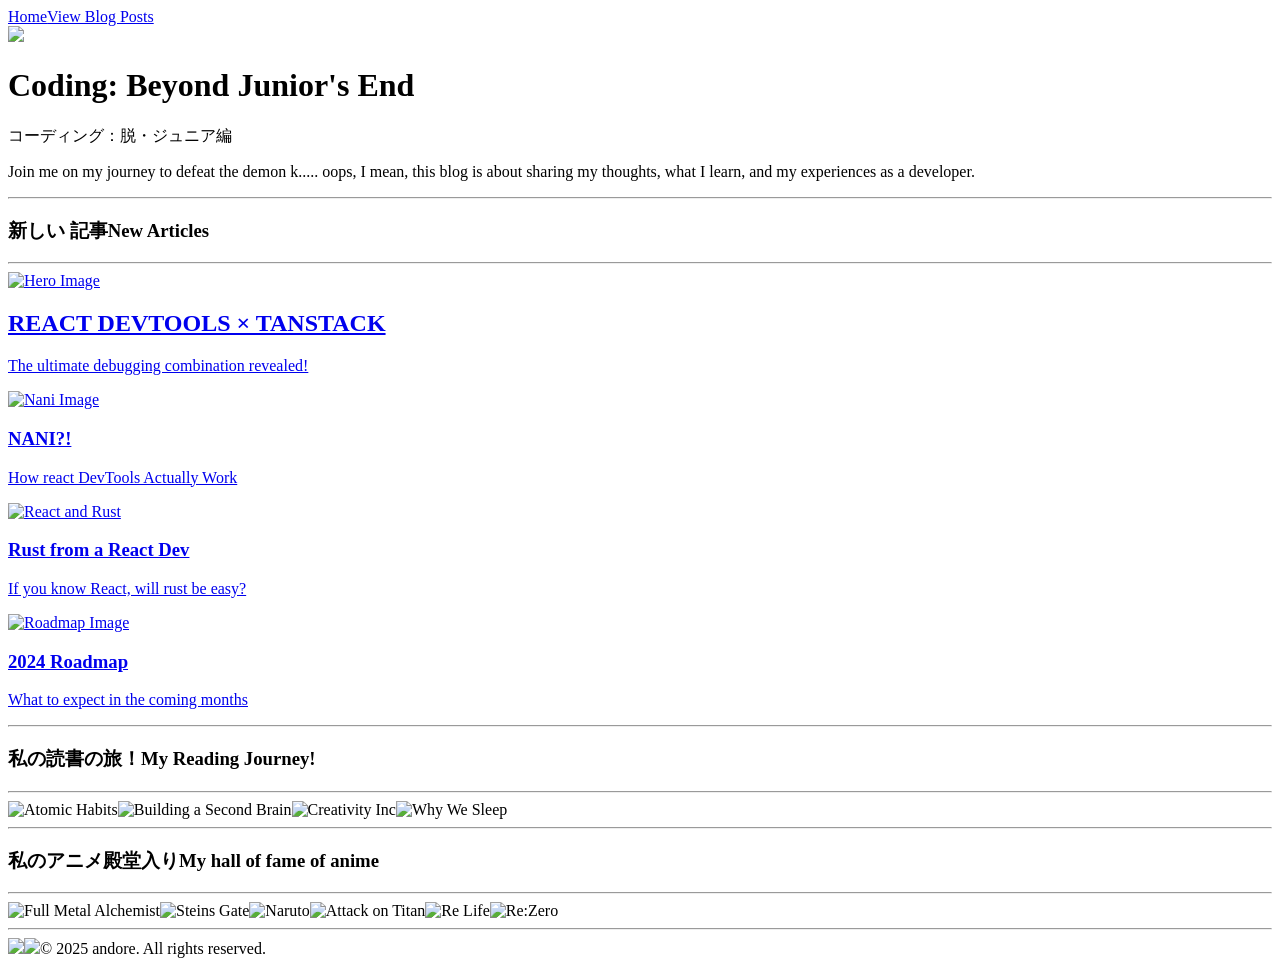
==== commit ab3c6072: "more changes" ====
--- a/index.html
+++ b/index.html
@@ -1,2 +1,2 @@
 <!DOCTYPE html><html lang="en"><head><script class='$tsr'>(self.$R=self.$R||{})["tsr"]=[];self.$_TSR={c:()=>{document.querySelectorAll(".\\$tsr").forEach(e=>{e.remove()})}};
-;$_TSR["router"]=($R=>$R[0]={manifest:$R[1]={routes:$R[2]={__root__:$R[3]={preloads:$R[4]=["/temporary2/assets/main-D0crYymo.js"],assets:$R[5]=[$R[6]={tag:"link",attrs:$R[7]={rel:"stylesheet",href:"/temporary2/assets/main-BZV40eAE.css",type:"text/css"}},$R[8]={tag:"script",attrs:$R[9]={type:"module",suppressHydrationWarning:!0,async:!0},children:"import('/temporary2/assets/main-D0crYymo.js')"}]},"/":$R[10]={preloads:$R[11]=["/temporary2/assets/index-Co_-gf4p.js","/temporary2/assets/CardContent-vHUR09_d.js"],assets:$R[12]=[$R[13]={tag:"link",attrs:$R[14]={rel:"stylesheet",href:"/temporary2/assets/main-BZV40eAE.css",type:"text/css"}},$R[15]={tag:"link",attrs:$R[16]={rel:"stylesheet",href:"/temporary2/assets/main-BZV40eAE.css",type:"text/css"}}]},"/posts/$postId":$R[17]={preloads:$R[18]=["/temporary2/assets/_postId-jpmxDCPb.js","/temporary2/assets/CardContent-vHUR09_d.js"],assets:$R[19]=[$R[20]={tag:"link",attrs:$R[21]={rel:"stylesheet",href:"/temporary2/assets/main-BZV40eAE.css",type:"text/css"}},$R[22]={tag:"link",attrs:$R[23]={rel:"stylesheet",href:"/temporary2/assets/main-BZV40eAE.css",type:"text/css"}}]},"/posts/":$R[24]={preloads:$R[25]=["/temporary2/assets/index-DdZ4tXSe.js","/temporary2/assets/CardContent-vHUR09_d.js"],assets:$R[26]=[$R[27]={tag:"link",attrs:$R[28]={rel:"stylesheet",href:"/temporary2/assets/main-BZV40eAE.css",type:"text/css"}},$R[29]={tag:"link",attrs:$R[30]={rel:"stylesheet",href:"/temporary2/assets/main-BZV40eAE.css",type:"text/css"}}]}},clientEntry:"/temporary2/assets/main-D0crYymo.js"},matches:$R[31]=[$R[32]={i:"__root__",u:1759129567062,s:"success",ssr:!0},$R[33]={i:"/",u:1759129567065,s:"success",ssr:!0}],lastMatchId:"/",dehydratedData:void 0})($R["tsr"]);if (typeof $_TSR !== 'undefined') $_TSR.c()</script><meta charSet="utf-8"/><meta name="viewport" content="width=device-width, initial-scale=1"/><link rel="preload" as="image" href="/images/dev_alone.png"/><link rel="preload" as="image" href="/images/react_tanstack.jpg"/><link rel="preload" as="image" href="/images/nani.jpg"/><link rel="preload" as="image" href="/images/react_rust.jpg"/><link rel="preload" as="image" href="/images/roadmap.jpg"/><link rel="preload" as="image" href="/images/books/atomic-habits.png"/><link rel="preload" as="image" href="/images/books/building-second-brain.png"/><link rel="preload" as="image" href="/images/books/creativity-inc.png"/><link rel="preload" as="image" href="/images/books/why-we-sleep.png"/><link rel="preload" as="image" href="/images/animes/full-metal-manga.png"/><link rel="preload" as="image" href="/images/animes/steins-gate-manga.png"/><link rel="preload" as="image" href="/images/animes/naruto-manga.png"/><link rel="preload" as="image" href="/images/animes/attack-on-titan-manga.png"/><link rel="preload" as="image" href="/images/animes/re-life-manga.png"/><link rel="preload" as="image" href="/images/animes/re-zero-manga.png"/><link rel="preload" as="image" href="/images/github_logo.png"/><link rel="preload" as="image" href="/images/x_logo.png"/><title>Coding: Beyond Junior&#x27;s End | コーディング：脱・ジュニア編</title><meta name="description" content="Exploring the magical world of React and JavaScript through whimsical tutorials, insights, and adventures. Learn modern web development with a touch of wonder."/><meta name="keywords" content="React, JavaScript, TypeScript, Web Development, Frontend, Tutorial, Blog, Programming"/><meta name="author" content="Andre Peregrina"/><link rel="modulepreload" href="/temporary2/assets/main-D0crYymo.js"/><link rel="modulepreload" href="/temporary2/assets/index-Co_-gf4p.js"/><link rel="modulepreload" href="/temporary2/assets/CardContent-vHUR09_d.js"/><link rel="stylesheet" href="/temporary2/assets/styles-DdPyYw69.css"/><link rel="stylesheet" href="/temporary2/assets/main-BZV40eAE.css" type="text/css"/></head><body class="h-full w-full flex flex-col"><header><nav class="mx-auto container flex flex-row justify-end gap-4 my-6"><a class="border-3 border-solid px-2 py-1 border-black hover:bg-black hover:text-white transition-all active" href="/" data-status="active" aria-current="page">Home</a><a href="/posts" class="border-3 border-solid px-2 py-1 border-black hover:bg-black hover:text-white transition-all">View Blog Posts</a></nav></header><main class="flex-1"><!--$--><main class="mx-auto container h-full overflow-hidden mb-16"><header class="mx-auto container flex flex-col gap-4 "><div class="items-center container flex flex-row gap-4"><img src="/images/dev_alone.png" class="h-24 w-auto"/><div class="flex flex-col gap-2"><h1 class="text-5xl font-bold">Coding: Beyond Junior&#x27;s End</h1><p class="text-4xl font-japanese">コーディング：脱・ジュニア編</p></div></div><p class="flex-1 text-xl">Join me on my journey to defeat the demon k..... oops, I mean, this blog is about sharing my thoughts, what I learn, and my experiences as a developer.</p></header><hr class="border-t-6 border-black my-4"/><h3 class="text-6xl font-japanese font-bold flex flex-col gap-2 ">新しい 記事<span class="text-2xl font-comic">New Articles</span></h3><hr class="border-t-6 border-black my-4"/><div class=" h-full grid grid-cols-12 gap-2"><div class="col-span-7 row-span-4"><a href="/posts/react-devtools-tanstack" class="group flex flex-col border-solid border-black border-3 h-full w-full relative data-[black=true]:bg-black data-[black=true]:text-white"><img src="/images/react_tanstack.jpg" alt="Hero Image" class="w-full h-full object-cover opacity-40 group-hover:opacity-100 transition-opacity"/><div class=""><div class="p-4 text-xl flex flex-col gap-2 border-solid border-2 border-black/40 group-hover:border-black bg-white text-black/40 group-hover:text-black transition-colors absolute bottom-4 left-4 right-4"><h2 class="text-2xl font-bold mb-2">REACT DEVTOOLS × TANSTACK</h2><p class="mb-4">The ultimate debugging combination revealed!</p></div></div></a></div><div class="col-span-5 row-span-2"><a href="/posts/how-react-devtools-work" class="group flex flex-col border-solid border-black border-3 h-full w-full relative data-[black=true]:bg-black data-[black=true]:text-white"><img src="/images/nani.jpg" alt="Nani Image" class="w-full h-full object-cover opacity-40 group-hover:opacity-100 transition-opacity"/><div class=""><div class="p-4 text-xl flex flex-col gap-2 border-solid border-2 border-black/40 group-hover:border-black bg-white text-black/40 group-hover:text-black transition-colors absolute inset-0 m-auto w-fit h-fit"><h3 class="text-3xl font-bold mb-2">NANI?!</h3><p class="text-lg font-bold">How react DevTools Actually Work</p></div></div></a></div><div class="col-span-5 row-span-2"><a href="/posts/rust-from-a-react-dev" class="group flex flex-col border-solid border-black border-3 h-full w-full relative data-[black=true]:bg-black data-[black=true]:text-white"><img src="/images/react_rust.jpg" alt="React and Rust" class="w-full h-full object-cover opacity-40 group-hover:opacity-100 transition-opacity"/><div class=""><div class="p-4 text-xl flex flex-col gap-2 border-solid border-2 border-black/40 group-hover:border-black bg-white text-black/40 group-hover:text-black transition-colors absolute top-4 left-4 right-4"><h3 class="text-3xl font-bold mb-2">Rust from a React Dev</h3><p class="text-lg font-bold">If you know React, will rust be easy?</p></div></div></a></div><div class="col-span-12 row-span-2 max-h-[500px]"><a href="/posts/2024-roadmap" class="group flex flex-col border-solid border-black border-3 h-full w-full relative data-[black=true]:bg-black data-[black=true]:text-white"><img src="/images/roadmap.jpg" alt="Roadmap Image" class="w-full h-full object-cover opacity-40 group-hover:opacity-100 transition-opacity"/><div class=""><div class="p-4 text-xl flex flex-col gap-2 border-2 border-black/40 group-hover:border-black transition-colors border-none bg-black/70 group-hover:bg-black text-white/40 group-hover:text-white absolute top-4 left-4 right-4"><h3 class="text-3xl font-bold mb-2">2024 Roadmap</h3><p class="text-lg font-bold">What to expect in the coming months</p></div></div></a></div></div><div class="flex flex-row justify-between gap-8"><div class="flex-1"><hr class="border-t-6 border-black my-4"/><h3 class="text-5xl font-japanese font-bold flex flex-col gap-2 ">私の読書の旅！<span class="text-2xl font-comic">My Reading Journey!</span></h3><hr class="border-t-6 border-black my-4"/><div class="grid grid-cols-3 gap-4"><img src="/images/books/atomic-habits.png" alt="Atomic Habits" class="cursor-pointer w-full h-full object-cover transition-transform duration-300 ease-in-out hover:scale-100 scale-95"/><img src="/images/books/building-second-brain.png" alt="Building a Second Brain" class="cursor-pointer w-full h-full object-cover transition-transform duration-300 ease-in-out hover:scale-100 scale-95"/><img src="/images/books/creativity-inc.png" alt="Creativity Inc" class="cursor-pointer w-full h-full object-cover transition-transform duration-300 ease-in-out hover:scale-100 scale-95"/><img src="/images/books/why-we-sleep.png" alt="Why We Sleep" class="cursor-pointer w-full h-full object-cover transition-transform duration-300 ease-in-out hover:scale-100 scale-95"/></div></div><div><hr class="border-t-6 border-black my-4"/><h3 class="text-5xl font-japanese font-bold flex flex-col gap-2 ">私のアニメ殿堂入り<span class="text-2xl font-comic">My hall of fame of anime</span></h3><hr class="border-t-6 border-black my-4"/><div class="grid grid-cols-2 gap-4"><img class="cursor-pointer object-cover transition-transform duration-300 ease-in-out hover:scale-100 scale-95 w-[176px] h-[260px]" src="/images/animes/full-metal-manga.png" alt="Full Metal Alchemist"/><img class="cursor-pointer object-cover transition-transform duration-300 ease-in-out hover:scale-100 scale-95 w-[176px] h-[260px]" src="/images/animes/steins-gate-manga.png" alt="Steins Gate"/><img class="cursor-pointer object-cover transition-transform duration-300 ease-in-out hover:scale-100 scale-95 w-[176px] h-[260px]" src="/images/animes/naruto-manga.png" alt="Naruto"/><img class="cursor-pointer object-cover transition-transform duration-300 ease-in-out hover:scale-100 scale-95 w-[176px] h-[260px]" src="/images/animes/attack-on-titan-manga.png" alt="Attack on Titan"/><img class="cursor-pointer object-cover transition-transform duration-300 ease-in-out hover:scale-100 scale-95 w-[176px] h-[260px]" src="/images/animes/re-life-manga.png" alt="Re Life"/><img class="cursor-pointer object-cover transition-transform duration-300 ease-in-out hover:scale-100 scale-95 w-[176px] h-[260px]" src="/images/animes/re-zero-manga.png" alt="Re:Zero"/></div></div></div></main><script></script><!--/$--></main><footer class="mx-auto container mb-6"><hr class="border-t-6 border-black my-4"/><div class="text-center text-base flex flex-row items-center gap-4"><a href="https://github.com/andorep" target="_blank"><img src="/images/github_logo.png" class="h-6 w-auto"/></a><a href="https://x.com/andorep1" target="_blank"><img src="/images/x_logo.png" class="h-6 w-auto"/></a>© <!-- -->2025<!-- --> andore. All rights reserved.</div></footer><div></div><script type="module" async="">import('/temporary2/assets/main-D0crYymo.js')</script></body></html>+;$_TSR["router"]=($R=>$R[0]={manifest:$R[1]={routes:$R[2]={__root__:$R[3]={preloads:$R[4]=["/temporary2/assets/main-D0crYymo.js"],assets:$R[5]=[$R[6]={tag:"link",attrs:$R[7]={rel:"stylesheet",href:"/temporary2/assets/main-BZV40eAE.css",type:"text/css"}},$R[8]={tag:"script",attrs:$R[9]={type:"module",suppressHydrationWarning:!0,async:!0},children:"import('/temporary2/assets/main-D0crYymo.js')"}]},"/":$R[10]={preloads:$R[11]=["/temporary2/assets/index-Co_-gf4p.js","/temporary2/assets/CardContent-vHUR09_d.js"],assets:$R[12]=[$R[13]={tag:"link",attrs:$R[14]={rel:"stylesheet",href:"/temporary2/assets/main-BZV40eAE.css",type:"text/css"}},$R[15]={tag:"link",attrs:$R[16]={rel:"stylesheet",href:"/temporary2/assets/main-BZV40eAE.css",type:"text/css"}}]},"/posts/$postId":$R[17]={preloads:$R[18]=["/temporary2/assets/_postId-jpmxDCPb.js","/temporary2/assets/CardContent-vHUR09_d.js"],assets:$R[19]=[$R[20]={tag:"link",attrs:$R[21]={rel:"stylesheet",href:"/temporary2/assets/main-BZV40eAE.css",type:"text/css"}},$R[22]={tag:"link",attrs:$R[23]={rel:"stylesheet",href:"/temporary2/assets/main-BZV40eAE.css",type:"text/css"}}]},"/posts/":$R[24]={preloads:$R[25]=["/temporary2/assets/index-DdZ4tXSe.js","/temporary2/assets/CardContent-vHUR09_d.js"],assets:$R[26]=[$R[27]={tag:"link",attrs:$R[28]={rel:"stylesheet",href:"/temporary2/assets/main-BZV40eAE.css",type:"text/css"}},$R[29]={tag:"link",attrs:$R[30]={rel:"stylesheet",href:"/temporary2/assets/main-BZV40eAE.css",type:"text/css"}}]}},clientEntry:"/temporary2/assets/main-D0crYymo.js"},matches:$R[31]=[$R[32]={i:"__root__",u:1759129941433,s:"success",ssr:!0},$R[33]={i:"/",u:1759129941435,s:"success",ssr:!0}],lastMatchId:"/",dehydratedData:void 0})($R["tsr"]);if (typeof $_TSR !== 'undefined') $_TSR.c()</script><meta charSet="utf-8"/><meta name="viewport" content="width=device-width, initial-scale=1"/><link rel="preload" as="image" href="/temporary2/images/dev_alone.png"/><link rel="preload" as="image" href="/temporary2/images/react_tanstack.jpg"/><link rel="preload" as="image" href="/temporary2/images/nani.jpg"/><link rel="preload" as="image" href="/temporary2/images/react_rust.jpg"/><link rel="preload" as="image" href="/temporary2/images/roadmap.jpg"/><link rel="preload" as="image" href="/temporary2/images/books/atomic-habits.png"/><link rel="preload" as="image" href="/temporary2/images/books/building-second-brain.png"/><link rel="preload" as="image" href="/temporary2/images/books/creativity-inc.png"/><link rel="preload" as="image" href="/temporary2/images/books/why-we-sleep.png"/><link rel="preload" as="image" href="/temporary2/images/animes/full-metal-manga.png"/><link rel="preload" as="image" href="/temporary2/images/animes/steins-gate-manga.png"/><link rel="preload" as="image" href="/temporary2/images/animes/naruto-manga.png"/><link rel="preload" as="image" href="/temporary2/images/animes/attack-on-titan-manga.png"/><link rel="preload" as="image" href="/temporary2/images/animes/re-life-manga.png"/><link rel="preload" as="image" href="/temporary2/images/animes/re-zero-manga.png"/><link rel="preload" as="image" href="/temporary2/images/github_logo.png"/><link rel="preload" as="image" href="/temporary2/images/x_logo.png"/><title>Coding: Beyond Junior&#x27;s End | コーディング：脱・ジュニア編</title><meta name="description" content="Exploring the magical world of React and JavaScript through whimsical tutorials, insights, and adventures. Learn modern web development with a touch of wonder."/><meta name="keywords" content="React, JavaScript, TypeScript, Web Development, Frontend, Tutorial, Blog, Programming"/><meta name="author" content="Andre Peregrina"/><link rel="modulepreload" href="/temporary2/assets/main-D0crYymo.js"/><link rel="modulepreload" href="/temporary2/assets/index-Co_-gf4p.js"/><link rel="modulepreload" href="/temporary2/assets/CardContent-vHUR09_d.js"/><link rel="stylesheet" href="/temporary2/assets/styles-DdPyYw69.css"/><link rel="stylesheet" href="/temporary2/assets/main-BZV40eAE.css" type="text/css"/></head><body class="h-full w-full flex flex-col"><header><nav class="mx-auto container flex flex-row justify-end gap-4 my-6"><a class="border-3 border-solid px-2 py-1 border-black hover:bg-black hover:text-white transition-all active" href="/" data-status="active" aria-current="page">Home</a><a href="/posts" class="border-3 border-solid px-2 py-1 border-black hover:bg-black hover:text-white transition-all">View Blog Posts</a></nav></header><main class="flex-1"><!--$--><main class="mx-auto container h-full overflow-hidden mb-16"><header class="mx-auto container flex flex-col gap-4 "><div class="items-center container flex flex-row gap-4"><img src="/temporary2/images/dev_alone.png" class="h-24 w-auto"/><div class="flex flex-col gap-2"><h1 class="text-5xl font-bold">Coding: Beyond Junior&#x27;s End</h1><p class="text-4xl font-japanese">コーディング：脱・ジュニア編</p></div></div><p class="flex-1 text-xl">Join me on my journey to defeat the demon k..... oops, I mean, this blog is about sharing my thoughts, what I learn, and my experiences as a developer.</p></header><hr class="border-t-6 border-black my-4"/><h3 class="text-6xl font-japanese font-bold flex flex-col gap-2 ">新しい 記事<span class="text-2xl font-comic">New Articles</span></h3><hr class="border-t-6 border-black my-4"/><div class=" h-full grid grid-cols-12 gap-2"><div class="col-span-7 row-span-4"><a href="/posts/react-devtools-tanstack" class="group flex flex-col border-solid border-black border-3 h-full w-full relative data-[black=true]:bg-black data-[black=true]:text-white"><img src="/temporary2/images/react_tanstack.jpg" alt="Hero Image" class="w-full h-full object-cover opacity-40 group-hover:opacity-100 transition-opacity"/><div class=""><div class="p-4 text-xl flex flex-col gap-2 border-solid border-2 border-black/40 group-hover:border-black bg-white text-black/40 group-hover:text-black transition-colors absolute bottom-4 left-4 right-4"><h2 class="text-2xl font-bold mb-2">REACT DEVTOOLS × TANSTACK</h2><p class="mb-4">The ultimate debugging combination revealed!</p></div></div></a></div><div class="col-span-5 row-span-2"><a href="/posts/how-react-devtools-work" class="group flex flex-col border-solid border-black border-3 h-full w-full relative data-[black=true]:bg-black data-[black=true]:text-white"><img src="/temporary2/images/nani.jpg" alt="Nani Image" class="w-full h-full object-cover opacity-40 group-hover:opacity-100 transition-opacity"/><div class=""><div class="p-4 text-xl flex flex-col gap-2 border-solid border-2 border-black/40 group-hover:border-black bg-white text-black/40 group-hover:text-black transition-colors absolute inset-0 m-auto w-fit h-fit"><h3 class="text-3xl font-bold mb-2">NANI?!</h3><p class="text-lg font-bold">How react DevTools Actually Work</p></div></div></a></div><div class="col-span-5 row-span-2"><a href="/posts/rust-from-a-react-dev" class="group flex flex-col border-solid border-black border-3 h-full w-full relative data-[black=true]:bg-black data-[black=true]:text-white"><img src="/temporary2/images/react_rust.jpg" alt="React and Rust" class="w-full h-full object-cover opacity-40 group-hover:opacity-100 transition-opacity"/><div class=""><div class="p-4 text-xl flex flex-col gap-2 border-solid border-2 border-black/40 group-hover:border-black bg-white text-black/40 group-hover:text-black transition-colors absolute top-4 left-4 right-4"><h3 class="text-3xl font-bold mb-2">Rust from a React Dev</h3><p class="text-lg font-bold">If you know React, will rust be easy?</p></div></div></a></div><div class="col-span-12 row-span-2 max-h-[500px]"><a href="/posts/2024-roadmap" class="group flex flex-col border-solid border-black border-3 h-full w-full relative data-[black=true]:bg-black data-[black=true]:text-white"><img src="/temporary2/images/roadmap.jpg" alt="Roadmap Image" class="w-full h-full object-cover opacity-40 group-hover:opacity-100 transition-opacity"/><div class=""><div class="p-4 text-xl flex flex-col gap-2 border-2 border-black/40 group-hover:border-black transition-colors border-none bg-black/70 group-hover:bg-black text-white/40 group-hover:text-white absolute top-4 left-4 right-4"><h3 class="text-3xl font-bold mb-2">2024 Roadmap</h3><p class="text-lg font-bold">What to expect in the coming months</p></div></div></a></div></div><div class="flex flex-row justify-between gap-8"><div class="flex-1"><hr class="border-t-6 border-black my-4"/><h3 class="text-5xl font-japanese font-bold flex flex-col gap-2 ">私の読書の旅！<span class="text-2xl font-comic">My Reading Journey!</span></h3><hr class="border-t-6 border-black my-4"/><div class="grid grid-cols-3 gap-4"><img src="/temporary2/images/books/atomic-habits.png" alt="Atomic Habits" class="cursor-pointer w-full h-full object-cover transition-transform duration-300 ease-in-out hover:scale-100 scale-95"/><img src="/temporary2/images/books/building-second-brain.png" alt="Building a Second Brain" class="cursor-pointer w-full h-full object-cover transition-transform duration-300 ease-in-out hover:scale-100 scale-95"/><img src="/temporary2/images/books/creativity-inc.png" alt="Creativity Inc" class="cursor-pointer w-full h-full object-cover transition-transform duration-300 ease-in-out hover:scale-100 scale-95"/><img src="/temporary2/images/books/why-we-sleep.png" alt="Why We Sleep" class="cursor-pointer w-full h-full object-cover transition-transform duration-300 ease-in-out hover:scale-100 scale-95"/></div></div><div><hr class="border-t-6 border-black my-4"/><h3 class="text-5xl font-japanese font-bold flex flex-col gap-2 ">私のアニメ殿堂入り<span class="text-2xl font-comic">My hall of fame of anime</span></h3><hr class="border-t-6 border-black my-4"/><div class="grid grid-cols-2 gap-4"><img class="cursor-pointer object-cover transition-transform duration-300 ease-in-out hover:scale-100 scale-95 w-[176px] h-[260px]" src="/temporary2/images/animes/full-metal-manga.png" alt="Full Metal Alchemist"/><img class="cursor-pointer object-cover transition-transform duration-300 ease-in-out hover:scale-100 scale-95 w-[176px] h-[260px]" src="/temporary2/images/animes/steins-gate-manga.png" alt="Steins Gate"/><img class="cursor-pointer object-cover transition-transform duration-300 ease-in-out hover:scale-100 scale-95 w-[176px] h-[260px]" src="/temporary2/images/animes/naruto-manga.png" alt="Naruto"/><img class="cursor-pointer object-cover transition-transform duration-300 ease-in-out hover:scale-100 scale-95 w-[176px] h-[260px]" src="/temporary2/images/animes/attack-on-titan-manga.png" alt="Attack on Titan"/><img class="cursor-pointer object-cover transition-transform duration-300 ease-in-out hover:scale-100 scale-95 w-[176px] h-[260px]" src="/temporary2/images/animes/re-life-manga.png" alt="Re Life"/><img class="cursor-pointer object-cover transition-transform duration-300 ease-in-out hover:scale-100 scale-95 w-[176px] h-[260px]" src="/temporary2/images/animes/re-zero-manga.png" alt="Re:Zero"/></div></div></div></main><script></script><!--/$--></main><footer class="mx-auto container mb-6"><hr class="border-t-6 border-black my-4"/><div class="text-center text-base flex flex-row items-center gap-4"><a href="https://github.com/andorep" target="_blank"><img src="/temporary2/images/github_logo.png" class="h-6 w-auto"/></a><a href="https://x.com/andorep1" target="_blank"><img src="/temporary2/images/x_logo.png" class="h-6 w-auto"/></a>© <!-- -->2025<!-- --> andore. All rights reserved.</div></footer><div></div><script type="module" async="">import('/temporary2/assets/main-D0crYymo.js')</script></body></html>
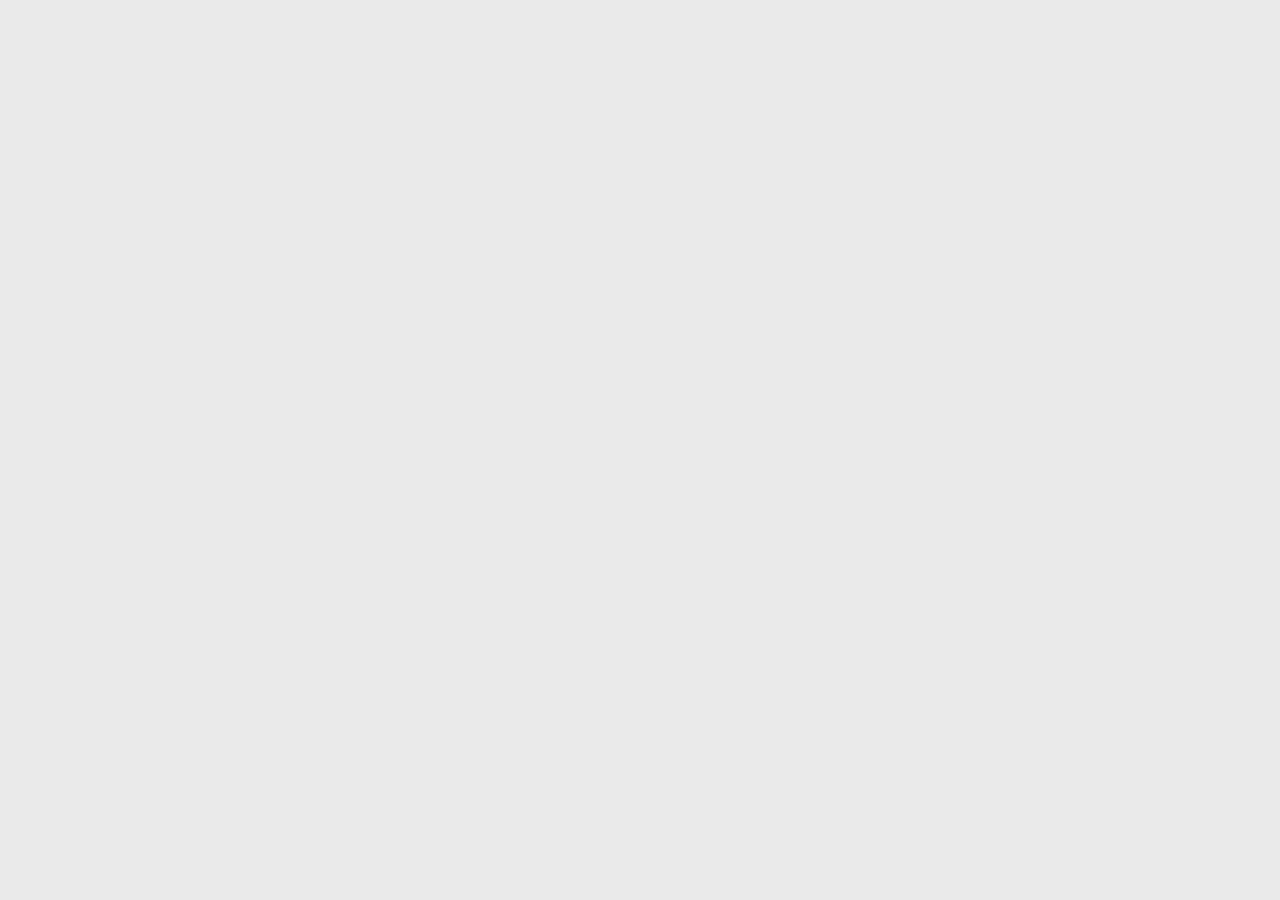
==== commit cfe398df: "lo0cal deploy" ====
--- a/index.html
+++ b/index.html
@@ -1,2 +1,62 @@
-<!DOCTYPE html><html lang="en"><head><script class='$tsr'>(self.$R=self.$R||{})["tsr"]=[];self.$_TSR={c:()=>{document.querySelectorAll(".\\$tsr").forEach(e=>{e.remove()})}};
-;$_TSR["router"]=($R=>$R[0]={manifest:$R[1]={routes:$R[2]={__root__:$R[3]={preloads:$R[4]=["/temporary2/assets/main-D0crYymo.js"],assets:$R[5]=[$R[6]={tag:"link",attrs:$R[7]={rel:"stylesheet",href:"/temporary2/assets/main-BZV40eAE.css",type:"text/css"}},$R[8]={tag:"script",attrs:$R[9]={type:"module",suppressHydrationWarning:!0,async:!0},children:"import('/temporary2/assets/main-D0crYymo.js')"}]},"/":$R[10]={preloads:$R[11]=["/temporary2/assets/index-Co_-gf4p.js","/temporary2/assets/CardContent-vHUR09_d.js"],assets:$R[12]=[$R[13]={tag:"link",attrs:$R[14]={rel:"stylesheet",href:"/temporary2/assets/main-BZV40eAE.css",type:"text/css"}},$R[15]={tag:"link",attrs:$R[16]={rel:"stylesheet",href:"/temporary2/assets/main-BZV40eAE.css",type:"text/css"}}]},"/posts/$postId":$R[17]={preloads:$R[18]=["/temporary2/assets/_postId-jpmxDCPb.js","/temporary2/assets/CardContent-vHUR09_d.js"],assets:$R[19]=[$R[20]={tag:"link",attrs:$R[21]={rel:"stylesheet",href:"/temporary2/assets/main-BZV40eAE.css",type:"text/css"}},$R[22]={tag:"link",attrs:$R[23]={rel:"stylesheet",href:"/temporary2/assets/main-BZV40eAE.css",type:"text/css"}}]},"/posts/":$R[24]={preloads:$R[25]=["/temporary2/assets/index-DdZ4tXSe.js","/temporary2/assets/CardContent-vHUR09_d.js"],assets:$R[26]=[$R[27]={tag:"link",attrs:$R[28]={rel:"stylesheet",href:"/temporary2/assets/main-BZV40eAE.css",type:"text/css"}},$R[29]={tag:"link",attrs:$R[30]={rel:"stylesheet",href:"/temporary2/assets/main-BZV40eAE.css",type:"text/css"}}]}},clientEntry:"/temporary2/assets/main-D0crYymo.js"},matches:$R[31]=[$R[32]={i:"__root__",u:1759129941433,s:"success",ssr:!0},$R[33]={i:"/",u:1759129941435,s:"success",ssr:!0}],lastMatchId:"/",dehydratedData:void 0})($R["tsr"]);if (typeof $_TSR !== 'undefined') $_TSR.c()</script><meta charSet="utf-8"/><meta name="viewport" content="width=device-width, initial-scale=1"/><link rel="preload" as="image" href="/temporary2/images/dev_alone.png"/><link rel="preload" as="image" href="/temporary2/images/react_tanstack.jpg"/><link rel="preload" as="image" href="/temporary2/images/nani.jpg"/><link rel="preload" as="image" href="/temporary2/images/react_rust.jpg"/><link rel="preload" as="image" href="/temporary2/images/roadmap.jpg"/><link rel="preload" as="image" href="/temporary2/images/books/atomic-habits.png"/><link rel="preload" as="image" href="/temporary2/images/books/building-second-brain.png"/><link rel="preload" as="image" href="/temporary2/images/books/creativity-inc.png"/><link rel="preload" as="image" href="/temporary2/images/books/why-we-sleep.png"/><link rel="preload" as="image" href="/temporary2/images/animes/full-metal-manga.png"/><link rel="preload" as="image" href="/temporary2/images/animes/steins-gate-manga.png"/><link rel="preload" as="image" href="/temporary2/images/animes/naruto-manga.png"/><link rel="preload" as="image" href="/temporary2/images/animes/attack-on-titan-manga.png"/><link rel="preload" as="image" href="/temporary2/images/animes/re-life-manga.png"/><link rel="preload" as="image" href="/temporary2/images/animes/re-zero-manga.png"/><link rel="preload" as="image" href="/temporary2/images/github_logo.png"/><link rel="preload" as="image" href="/temporary2/images/x_logo.png"/><title>Coding: Beyond Junior&#x27;s End | コーディング：脱・ジュニア編</title><meta name="description" content="Exploring the magical world of React and JavaScript through whimsical tutorials, insights, and adventures. Learn modern web development with a touch of wonder."/><meta name="keywords" content="React, JavaScript, TypeScript, Web Development, Frontend, Tutorial, Blog, Programming"/><meta name="author" content="Andre Peregrina"/><link rel="modulepreload" href="/temporary2/assets/main-D0crYymo.js"/><link rel="modulepreload" href="/temporary2/assets/index-Co_-gf4p.js"/><link rel="modulepreload" href="/temporary2/assets/CardContent-vHUR09_d.js"/><link rel="stylesheet" href="/temporary2/assets/styles-DdPyYw69.css"/><link rel="stylesheet" href="/temporary2/assets/main-BZV40eAE.css" type="text/css"/></head><body class="h-full w-full flex flex-col"><header><nav class="mx-auto container flex flex-row justify-end gap-4 my-6"><a class="border-3 border-solid px-2 py-1 border-black hover:bg-black hover:text-white transition-all active" href="/" data-status="active" aria-current="page">Home</a><a href="/posts" class="border-3 border-solid px-2 py-1 border-black hover:bg-black hover:text-white transition-all">View Blog Posts</a></nav></header><main class="flex-1"><!--$--><main class="mx-auto container h-full overflow-hidden mb-16"><header class="mx-auto container flex flex-col gap-4 "><div class="items-center container flex flex-row gap-4"><img src="/temporary2/images/dev_alone.png" class="h-24 w-auto"/><div class="flex flex-col gap-2"><h1 class="text-5xl font-bold">Coding: Beyond Junior&#x27;s End</h1><p class="text-4xl font-japanese">コーディング：脱・ジュニア編</p></div></div><p class="flex-1 text-xl">Join me on my journey to defeat the demon k..... oops, I mean, this blog is about sharing my thoughts, what I learn, and my experiences as a developer.</p></header><hr class="border-t-6 border-black my-4"/><h3 class="text-6xl font-japanese font-bold flex flex-col gap-2 ">新しい 記事<span class="text-2xl font-comic">New Articles</span></h3><hr class="border-t-6 border-black my-4"/><div class=" h-full grid grid-cols-12 gap-2"><div class="col-span-7 row-span-4"><a href="/posts/react-devtools-tanstack" class="group flex flex-col border-solid border-black border-3 h-full w-full relative data-[black=true]:bg-black data-[black=true]:text-white"><img src="/temporary2/images/react_tanstack.jpg" alt="Hero Image" class="w-full h-full object-cover opacity-40 group-hover:opacity-100 transition-opacity"/><div class=""><div class="p-4 text-xl flex flex-col gap-2 border-solid border-2 border-black/40 group-hover:border-black bg-white text-black/40 group-hover:text-black transition-colors absolute bottom-4 left-4 right-4"><h2 class="text-2xl font-bold mb-2">REACT DEVTOOLS × TANSTACK</h2><p class="mb-4">The ultimate debugging combination revealed!</p></div></div></a></div><div class="col-span-5 row-span-2"><a href="/posts/how-react-devtools-work" class="group flex flex-col border-solid border-black border-3 h-full w-full relative data-[black=true]:bg-black data-[black=true]:text-white"><img src="/temporary2/images/nani.jpg" alt="Nani Image" class="w-full h-full object-cover opacity-40 group-hover:opacity-100 transition-opacity"/><div class=""><div class="p-4 text-xl flex flex-col gap-2 border-solid border-2 border-black/40 group-hover:border-black bg-white text-black/40 group-hover:text-black transition-colors absolute inset-0 m-auto w-fit h-fit"><h3 class="text-3xl font-bold mb-2">NANI?!</h3><p class="text-lg font-bold">How react DevTools Actually Work</p></div></div></a></div><div class="col-span-5 row-span-2"><a href="/posts/rust-from-a-react-dev" class="group flex flex-col border-solid border-black border-3 h-full w-full relative data-[black=true]:bg-black data-[black=true]:text-white"><img src="/temporary2/images/react_rust.jpg" alt="React and Rust" class="w-full h-full object-cover opacity-40 group-hover:opacity-100 transition-opacity"/><div class=""><div class="p-4 text-xl flex flex-col gap-2 border-solid border-2 border-black/40 group-hover:border-black bg-white text-black/40 group-hover:text-black transition-colors absolute top-4 left-4 right-4"><h3 class="text-3xl font-bold mb-2">Rust from a React Dev</h3><p class="text-lg font-bold">If you know React, will rust be easy?</p></div></div></a></div><div class="col-span-12 row-span-2 max-h-[500px]"><a href="/posts/2024-roadmap" class="group flex flex-col border-solid border-black border-3 h-full w-full relative data-[black=true]:bg-black data-[black=true]:text-white"><img src="/temporary2/images/roadmap.jpg" alt="Roadmap Image" class="w-full h-full object-cover opacity-40 group-hover:opacity-100 transition-opacity"/><div class=""><div class="p-4 text-xl flex flex-col gap-2 border-2 border-black/40 group-hover:border-black transition-colors border-none bg-black/70 group-hover:bg-black text-white/40 group-hover:text-white absolute top-4 left-4 right-4"><h3 class="text-3xl font-bold mb-2">2024 Roadmap</h3><p class="text-lg font-bold">What to expect in the coming months</p></div></div></a></div></div><div class="flex flex-row justify-between gap-8"><div class="flex-1"><hr class="border-t-6 border-black my-4"/><h3 class="text-5xl font-japanese font-bold flex flex-col gap-2 ">私の読書の旅！<span class="text-2xl font-comic">My Reading Journey!</span></h3><hr class="border-t-6 border-black my-4"/><div class="grid grid-cols-3 gap-4"><img src="/temporary2/images/books/atomic-habits.png" alt="Atomic Habits" class="cursor-pointer w-full h-full object-cover transition-transform duration-300 ease-in-out hover:scale-100 scale-95"/><img src="/temporary2/images/books/building-second-brain.png" alt="Building a Second Brain" class="cursor-pointer w-full h-full object-cover transition-transform duration-300 ease-in-out hover:scale-100 scale-95"/><img src="/temporary2/images/books/creativity-inc.png" alt="Creativity Inc" class="cursor-pointer w-full h-full object-cover transition-transform duration-300 ease-in-out hover:scale-100 scale-95"/><img src="/temporary2/images/books/why-we-sleep.png" alt="Why We Sleep" class="cursor-pointer w-full h-full object-cover transition-transform duration-300 ease-in-out hover:scale-100 scale-95"/></div></div><div><hr class="border-t-6 border-black my-4"/><h3 class="text-5xl font-japanese font-bold flex flex-col gap-2 ">私のアニメ殿堂入り<span class="text-2xl font-comic">My hall of fame of anime</span></h3><hr class="border-t-6 border-black my-4"/><div class="grid grid-cols-2 gap-4"><img class="cursor-pointer object-cover transition-transform duration-300 ease-in-out hover:scale-100 scale-95 w-[176px] h-[260px]" src="/temporary2/images/animes/full-metal-manga.png" alt="Full Metal Alchemist"/><img class="cursor-pointer object-cover transition-transform duration-300 ease-in-out hover:scale-100 scale-95 w-[176px] h-[260px]" src="/temporary2/images/animes/steins-gate-manga.png" alt="Steins Gate"/><img class="cursor-pointer object-cover transition-transform duration-300 ease-in-out hover:scale-100 scale-95 w-[176px] h-[260px]" src="/temporary2/images/animes/naruto-manga.png" alt="Naruto"/><img class="cursor-pointer object-cover transition-transform duration-300 ease-in-out hover:scale-100 scale-95 w-[176px] h-[260px]" src="/temporary2/images/animes/attack-on-titan-manga.png" alt="Attack on Titan"/><img class="cursor-pointer object-cover transition-transform duration-300 ease-in-out hover:scale-100 scale-95 w-[176px] h-[260px]" src="/temporary2/images/animes/re-life-manga.png" alt="Re Life"/><img class="cursor-pointer object-cover transition-transform duration-300 ease-in-out hover:scale-100 scale-95 w-[176px] h-[260px]" src="/temporary2/images/animes/re-zero-manga.png" alt="Re:Zero"/></div></div></div></main><script></script><!--/$--></main><footer class="mx-auto container mb-6"><hr class="border-t-6 border-black my-4"/><div class="text-center text-base flex flex-row items-center gap-4"><a href="https://github.com/andorep" target="_blank"><img src="/temporary2/images/github_logo.png" class="h-6 w-auto"/></a><a href="https://x.com/andorep1" target="_blank"><img src="/temporary2/images/x_logo.png" class="h-6 w-auto"/></a>© <!-- -->2025<!-- --> andore. All rights reserved.</div></footer><div></div><script type="module" async="">import('/temporary2/assets/main-D0crYymo.js')</script></body></html>+<!DOCTYPE html><html lang="en"><head><script  class='$tsr'>(self.$R=self.$R||{})["tsr"]=[];self.$_TSR={c(){document.querySelectorAll(".\\$tsr").forEach(e=>{e.remove()})},p(e){this.initialized?e():this.buffer.push(e)},buffer:[]};
+;$_TSR.router=($R=>$R[0]={manifest:$R[1]={routes:$R[2]={__root__:$R[3]={preloads:$R[4]=["/assets/main-B4bmKqFh.js"],assets:$R[5]=[$R[6]={tag:"link",attrs:$R[7]={rel:"stylesheet",href:"/assets/main-BZV40eAE.css",type:"text/css"}},$R[8]={tag:"script",attrs:$R[9]={type:"module",suppressHydrationWarning:!0,async:!0},children:"import('/assets/main-B4bmKqFh.js')"}]},"/":$R[10]={preloads:$R[11]=["/assets/index-B-OZBA6L.js","/assets/CardContent-BjA5gWmy.js"],assets:$R[12]=[$R[13]={tag:"link",attrs:$R[14]={rel:"stylesheet",href:"/assets/main-BZV40eAE.css",type:"text/css"}},$R[15]={tag:"link",attrs:$R[16]={rel:"stylesheet",href:"/assets/main-BZV40eAE.css",type:"text/css"}}]},"/posts/$postId":$R[17]={preloads:$R[18]=["/assets/_postId-QONWOU2_.js","/assets/CardContent-BjA5gWmy.js"],assets:$R[19]=[$R[20]={tag:"link",attrs:$R[21]={rel:"stylesheet",href:"/assets/main-BZV40eAE.css",type:"text/css"}},$R[22]={tag:"link",attrs:$R[23]={rel:"stylesheet",href:"/assets/main-BZV40eAE.css",type:"text/css"}}]},"/posts/":$R[24]={preloads:$R[25]=["/assets/index-J3Nxiw-_.js","/assets/CardContent-BjA5gWmy.js"],assets:$R[26]=[$R[27]={tag:"link",attrs:$R[28]={rel:"stylesheet",href:"/assets/main-BZV40eAE.css",type:"text/css"}},$R[29]={tag:"link",attrs:$R[30]={rel:"stylesheet",href:"/assets/main-BZV40eAE.css",type:"text/css"}}]}},clientEntry:"/assets/main-B4bmKqFh.js"},matches:$R[31]=[$R[32]={i:"__root__",u:1759295962185,s:"success",ssr:!0},$R[33]={i:"/",u:1759295962190,s:"success",ssr:!0}],lastMatchId:"/",dehydratedData:void 0})($R["tsr"]);$_TSR.c()</script><meta charSet="utf-8"/><meta name="viewport" content="width=device-width, initial-scale=1"/><link rel="preload" as="image" href="/images/dev_alone.png"/><link rel="preload" as="image" href="/images/react_tanstack.jpg"/><link rel="preload" as="image" href="/images/nani.jpg"/><link rel="preload" as="image" href="/images/react_rust.jpg"/><link rel="preload" as="image" href="/images/roadmap.jpg"/><link rel="preload" as="image" href="/images/books/atomic-habits.png"/><link rel="preload" as="image" href="/images/books/building-second-brain.png"/><link rel="preload" as="image" href="/images/books/creativity-inc.png"/><link rel="preload" as="image" href="/images/books/why-we-sleep.png"/><link rel="preload" as="image" href="/images/animes/full-metal-manga.png"/><link rel="preload" as="image" href="/images/animes/steins-gate-manga.png"/><link rel="preload" as="image" href="/images/animes/naruto-manga.png"/><link rel="preload" as="image" href="/images/animes/attack-on-titan-manga.png"/><link rel="preload" as="image" href="/images/animes/re-life-manga.png"/><link rel="preload" as="image" href="/images/animes/re-zero-manga.png"/><link rel="preload" as="image" href="/images/github_logo.png"/><link rel="preload" as="image" href="/images/x_logo.png"/><title>Coding: Beyond Junior&#x27;s End | コーディング：脱・ジュニア編</title><meta name="description" content="Exploring the magical world of React and JavaScript through whimsical tutorials, insights, and adventures. Learn modern web development with a touch of wonder."/><meta name="keywords" content="React, JavaScript, TypeScript, Web Development, Frontend, Tutorial, Blog, Programming"/><meta name="author" content="Andre Peregrina"/><link rel="modulepreload" href="/assets/main-B4bmKqFh.js"/><link rel="modulepreload" href="/assets/index-B-OZBA6L.js"/><link rel="modulepreload" href="/assets/CardContent-BjA5gWmy.js"/><link rel="stylesheet" href="/assets/styles-Dqmg3K3y.css"/><link rel="stylesheet" href="/assets/main-BZV40eAE.css" type="text/css"/></head><body class="h-full w-full flex flex-col"><header><nav class="mx-auto container flex flex-row justify-end gap-4 my-6"><a class="border-3 border-solid px-2 py-1 border-black hover:bg-black hover:text-white transition-all active" href="/" data-status="active" aria-current="page">Home</a><a href="/posts" class="border-3 border-solid px-2 py-1 border-black hover:bg-black hover:text-white transition-all">View Blog Posts</a></nav></header><main class="flex-1"><!--$--><main class="mx-auto container h-full overflow-hidden mb-16"><header class="mx-auto container flex flex-col gap-4 "><div class="items-center container flex flex-row gap-4"><img class="h-24 w-auto" src="/images/dev_alone.png"/><div class="flex flex-col gap-2"><h1 class="text-5xl font-bold">Coding: Beyond Junior&#x27;s End</h1><p class="text-4xl font-japanese">コーディング：脱・ジュニア編</p></div></div><p class="flex-1 text-xl">Join me on my journey to defeat the demon k..... oops, I mean, this blog is about sharing my thoughts, what I learn, and my experiences as a developer.</p></header><hr class="border-t-6 border-black my-4"/><h3 class="text-6xl font-japanese font-bold flex flex-col gap-2 ">新しい 記事<span class="text-2xl font-comic">New Articles</span></h3><hr class="border-t-6 border-black my-4"/><div class=" h-full grid grid-cols-12 gap-2"><div class="col-span-7 row-span-4"><a href="/posts/react-devtools-tanstack" class="group flex flex-col border-solid border-black border-3 h-full w-full relative data-[black=true]:bg-black data-[black=true]:text-white"><img alt="Hero Image" class="w-full h-full object-cover opacity-40 group-hover:opacity-100 transition-opacity" src="/images/react_tanstack.jpg"/><div class=""><div class="p-4 text-xl flex flex-col gap-2 border-solid border-2 border-black/40 group-hover:border-black bg-white text-black/40 group-hover:text-black transition-colors absolute bottom-4 left-4 right-4"><h2 class="text-2xl font-bold mb-2">REACT DEVTOOLS × TANSTACK</h2><p class="mb-4">The ultimate debugging combination revealed!</p></div></div></a></div><div class="col-span-5 row-span-2"><a href="/posts/how-react-devtools-work" class="group flex flex-col border-solid border-black border-3 h-full w-full relative data-[black=true]:bg-black data-[black=true]:text-white"><img alt="Nani Image" class="w-full h-full object-cover opacity-40 group-hover:opacity-100 transition-opacity" src="/images/nani.jpg"/><div class=""><div class="p-4 text-xl flex flex-col gap-2 border-solid border-2 border-black/40 group-hover:border-black bg-white text-black/40 group-hover:text-black transition-colors absolute inset-0 m-auto w-fit h-fit"><h3 class="text-3xl font-bold mb-2">NANI?!</h3><p class="text-lg font-bold">How react DevTools Actually Work</p></div></div></a></div><div class="col-span-5 row-span-2"><a href="/posts/rust-from-a-react-dev" class="group flex flex-col border-solid border-black border-3 h-full w-full relative data-[black=true]:bg-black data-[black=true]:text-white"><img alt="React and Rust" class="w-full h-full object-cover opacity-40 group-hover:opacity-100 transition-opacity" src="/images/react_rust.jpg"/><div class=""><div class="p-4 text-xl flex flex-col gap-2 border-solid border-2 border-black/40 group-hover:border-black bg-white text-black/40 group-hover:text-black transition-colors absolute top-4 left-4 right-4"><h3 class="text-3xl font-bold mb-2">Rust from a React Dev</h3><p class="text-lg font-bold">If you know React, will rust be easy?</p></div></div></a></div><div class="col-span-12 row-span-2 max-h-[500px]"><a href="/posts/2024-roadmap" class="group flex flex-col border-solid border-black border-3 h-full w-full relative data-[black=true]:bg-black data-[black=true]:text-white"><img alt="Roadmap Image" class="w-full h-full object-cover opacity-40 group-hover:opacity-100 transition-opacity" src="/images/roadmap.jpg"/><div class=""><div class="p-4 text-xl flex flex-col gap-2 border-2 border-black/40 group-hover:border-black transition-colors border-none bg-black/70 group-hover:bg-black text-white/40 group-hover:text-white absolute top-4 left-4 right-4"><h3 class="text-3xl font-bold mb-2">2024 Roadmap</h3><p class="text-lg font-bold">What to expect in the coming months</p></div></div></a></div></div><div class="flex flex-row justify-between gap-8"><div class="flex-1"><hr class="border-t-6 border-black my-4"/><h3 class="text-5xl font-japanese font-bold flex flex-col gap-2 ">私の読書の旅！<span class="text-2xl font-comic">My Reading Journey!</span></h3><hr class="border-t-6 border-black my-4"/><div class="grid grid-cols-3 gap-4"><img alt="Atomic Habits" class="cursor-pointer w-full h-full object-cover transition-transform duration-300 ease-in-out hover:scale-100 scale-95" src="/images/books/atomic-habits.png"/><img alt="Building a Second Brain" class="cursor-pointer w-full h-full object-cover transition-transform duration-300 ease-in-out hover:scale-100 scale-95" src="/images/books/building-second-brain.png"/><img alt="Creativity Inc" class="cursor-pointer w-full h-full object-cover transition-transform duration-300 ease-in-out hover:scale-100 scale-95" src="/images/books/creativity-inc.png"/><img alt="Why We Sleep" class="cursor-pointer w-full h-full object-cover transition-transform duration-300 ease-in-out hover:scale-100 scale-95" src="/images/books/why-we-sleep.png"/></div></div><div><hr class="border-t-6 border-black my-4"/><h3 class="text-5xl font-japanese font-bold flex flex-col gap-2 ">私のアニメ殿堂入り<span class="text-2xl font-comic">My hall of fame of anime</span></h3><hr class="border-t-6 border-black my-4"/><div class="grid grid-cols-2 gap-4"><img class="cursor-pointer object-cover transition-transform duration-300 ease-in-out hover:scale-100 scale-95 w-[176px] h-[260px]" alt="Full Metal Alchemist" src="/images/animes/full-metal-manga.png"/><img class="cursor-pointer object-cover transition-transform duration-300 ease-in-out hover:scale-100 scale-95 w-[176px] h-[260px]" alt="Steins Gate" src="/images/animes/steins-gate-manga.png"/><img class="cursor-pointer object-cover transition-transform duration-300 ease-in-out hover:scale-100 scale-95 w-[176px] h-[260px]" alt="Naruto" src="/images/animes/naruto-manga.png"/><img class="cursor-pointer object-cover transition-transform duration-300 ease-in-out hover:scale-100 scale-95 w-[176px] h-[260px]" alt="Attack on Titan" src="/images/animes/attack-on-titan-manga.png"/><img class="cursor-pointer object-cover transition-transform duration-300 ease-in-out hover:scale-100 scale-95 w-[176px] h-[260px]" alt="Re Life" src="/images/animes/re-life-manga.png"/><img class="cursor-pointer object-cover transition-transform duration-300 ease-in-out hover:scale-100 scale-95 w-[176px] h-[260px]" alt="Re:Zero" src="/images/animes/re-zero-manga.png"/></div></div></div></main><script></script><script class="$tsr">(function restoreScroll({
+  storageKey: storageKey2,
+  key,
+  behavior,
+  shouldScrollRestoration,
+  scrollToTopSelectors,
+  location
+}) {
+  let byKey;
+  try {
+    byKey = JSON.parse(sessionStorage.getItem(storageKey2) || "{}");
+  } catch (error) {
+    console.error(error);
+    return;
+  }
+  const resolvedKey = key || window.history.state?.__TSR_key;
+  const elementEntries = byKey[resolvedKey];
+  ignoreScroll = true;
+  scroll: {
+    if (shouldScrollRestoration && elementEntries && Object.keys(elementEntries).length > 0) {
+      for (const elementSelector in elementEntries) {
+        const entry = elementEntries[elementSelector];
+        if (elementSelector === "window") {
+          window.scrollTo({
+            top: entry.scrollY,
+            left: entry.scrollX,
+            behavior
+          });
+        } else if (elementSelector) {
+          const element = document.querySelector(elementSelector);
+          if (element) {
+            element.scrollLeft = entry.scrollX;
+            element.scrollTop = entry.scrollY;
+          }
+        }
+      }
+      break scroll;
+    }
+    const hash = (location ?? window.location).hash.split("#", 2)[1];
+    if (hash) {
+      const hashScrollIntoViewOptions = window.history.state?.__hashScrollIntoViewOptions ?? true;
+      if (hashScrollIntoViewOptions) {
+        const el = document.getElementById(hash);
+        if (el) {
+          el.scrollIntoView(hashScrollIntoViewOptions);
+        }
+      }
+      break scroll;
+    }
+    const scrollOptions = { top: 0, left: 0, behavior };
+    window.scrollTo(scrollOptions);
+    if (scrollToTopSelectors) {
+      for (const selector of scrollToTopSelectors) {
+        if (selector === "window") continue;
+        const element = typeof selector === "function" ? selector() : document.querySelector(selector);
+        if (element) element.scrollTo(scrollOptions);
+      }
+    }
+  }
+  ignoreScroll = false;
+})({"storageKey":"tsr-scroll-restoration-v1_3","shouldScrollRestoration":true});$_TSR.c()</script><!--/$--></main><footer class="mx-auto container mb-6"><hr class="border-t-6 border-black my-4"/><div class="text-center text-base flex flex-row items-center gap-4"><a href="https://github.com/andorep" target="_blank"><img class="h-6 w-auto" src="/images/github_logo.png"/></a><a href="https://x.com/andorep1" target="_blank"><img class="h-6 w-auto" src="/images/x_logo.png"/></a>© <!-- -->2025<!-- --> andore. All rights reserved.</div></footer><div></div><script type="module" async="">import('/assets/main-B4bmKqFh.js')</script></body></html>
--- a/assets/styles-Dqmg3K3y.css
+++ b/assets/styles-Dqmg3K3y.css
@@ -0,0 +1 @@
+@import"https://fonts.googleapis.com/css2?family=Comic+Neue:ital,wght@0,300;0,400;0,700;1,300;1,400;1,700&display=swap";@import"https://fonts.googleapis.com/css2?family=Noto+Sans+JP:wght@100..900&display=swap";/*! tailwindcss v4.1.13 | MIT License | https://tailwindcss.com */@layer properties{@supports (((-webkit-hyphens:none)) and (not (margin-trim:inline))) or ((-moz-orient:inline) and (not (color:rgb(from red r g b)))){*,:before,:after,::backdrop{--tw-scale-x:1;--tw-scale-y:1;--tw-scale-z:1;--tw-rotate-x:initial;--tw-rotate-y:initial;--tw-rotate-z:initial;--tw-skew-x:initial;--tw-skew-y:initial;--tw-border-style:solid;--tw-leading:initial;--tw-font-weight:initial;--tw-shadow:0 0 #0000;--tw-shadow-color:initial;--tw-shadow-alpha:100%;--tw-inset-shadow:0 0 #0000;--tw-inset-shadow-color:initial;--tw-inset-shadow-alpha:100%;--tw-ring-color:initial;--tw-ring-shadow:0 0 #0000;--tw-inset-ring-color:initial;--tw-inset-ring-shadow:0 0 #0000;--tw-ring-inset:initial;--tw-ring-offset-width:0px;--tw-ring-offset-color:#fff;--tw-ring-offset-shadow:0 0 #0000;--tw-blur:initial;--tw-brightness:initial;--tw-contrast:initial;--tw-grayscale:initial;--tw-hue-rotate:initial;--tw-invert:initial;--tw-opacity:initial;--tw-saturate:initial;--tw-sepia:initial;--tw-drop-shadow:initial;--tw-drop-shadow-color:initial;--tw-drop-shadow-alpha:100%;--tw-drop-shadow-size:initial;--tw-duration:initial;--tw-ease:initial}}}@layer theme{:root,:host{--font-sans:ui-sans-serif,system-ui,sans-serif,"Apple Color Emoji","Segoe UI Emoji","Segoe UI Symbol","Noto Color Emoji";--font-mono:ui-monospace,SFMono-Regular,Menlo,Monaco,Consolas,"Liberation Mono","Courier New",monospace;--color-blue-100:oklch(93.2% .032 255.585);--color-blue-300:oklch(80.9% .105 251.813);--color-blue-500:oklch(62.3% .214 259.815);--color-blue-700:oklch(48.8% .243 264.376);--color-gray-100:oklch(96.7% .003 264.542);--color-gray-300:oklch(87.2% .01 258.338);--color-gray-900:oklch(21% .034 264.665);--color-black:oklch(26.45% 0 0);--color-white:oklch(93.7% 0 0);--spacing:.25rem;--container-xs:20rem;--text-xs:.75rem;--text-xs--line-height:calc(1/.75);--text-sm:.875rem;--text-sm--line-height:calc(1.25/.875);--text-base:1rem;--text-base--line-height: 1.5 ;--text-lg:1.125rem;--text-lg--line-height:calc(1.75/1.125);--text-xl:1.25rem;--text-xl--line-height:calc(1.75/1.25);--text-2xl:1.5rem;--text-2xl--line-height:calc(2/1.5);--text-3xl:1.875rem;--text-3xl--line-height: 1.2 ;--text-4xl:2.25rem;--text-4xl--line-height:calc(2.5/2.25);--text-5xl:3rem;--text-5xl--line-height:1;--text-6xl:3.75rem;--text-6xl--line-height:1;--font-weight-medium:500;--font-weight-semibold:600;--font-weight-bold:700;--leading-relaxed:1.625;--radius-lg:.5rem;--ease-in-out:cubic-bezier(.4,0,.2,1);--default-transition-duration:.15s;--default-transition-timing-function:cubic-bezier(.4,0,.2,1);--default-font-family:var(--font-sans);--default-mono-font-family:var(--font-mono);--font-comic:"Comic Neue",cursive;--font-japanese:"Noto Sans JP",sans-serif;--color-muted:oklch(79.21% 0 0);--color-link:oklch(71.55% 0 0)}}@layer base{*,:after,:before,::backdrop{box-sizing:border-box;border:0 solid;margin:0;padding:0}::file-selector-button{box-sizing:border-box;border:0 solid;margin:0;padding:0}html,:host{-webkit-text-size-adjust:100%;-moz-tab-size:4;tab-size:4;line-height:1.5;font-family:var(--default-font-family,ui-sans-serif,system-ui,sans-serif,"Apple Color Emoji","Segoe UI Emoji","Segoe UI Symbol","Noto Color Emoji");font-feature-settings:var(--default-font-feature-settings,normal);font-variation-settings:var(--default-font-variation-settings,normal);-webkit-tap-highlight-color:transparent}hr{height:0;color:inherit;border-top-width:1px}abbr:where([title]){-webkit-text-decoration:underline dotted;text-decoration:underline dotted}h1,h2,h3,h4,h5,h6{font-size:inherit;font-weight:inherit}a{color:inherit;-webkit-text-decoration:inherit;text-decoration:inherit}b,strong{font-weight:bolder}code,kbd,samp,pre{font-family:var(--default-mono-font-family,ui-monospace,SFMono-Regular,Menlo,Monaco,Consolas,"Liberation Mono","Courier New",monospace);font-feature-settings:var(--default-mono-font-feature-settings,normal);font-variation-settings:var(--default-mono-font-variation-settings,normal);font-size:1em}small{font-size:80%}sub,sup{vertical-align:baseline;font-size:75%;line-height:0;position:relative}sub{bottom:-.25em}sup{top:-.5em}table{text-indent:0;border-color:inherit;border-collapse:collapse}:-moz-focusring{outline:auto}progress{vertical-align:baseline}summary{display:list-item}ol,ul,menu{list-style:none}img,svg,video,canvas,audio,iframe,embed,object{vertical-align:middle;display:block}img,video{max-width:100%;height:auto}button,input,select,optgroup,textarea{font:inherit;font-feature-settings:inherit;font-variation-settings:inherit;letter-spacing:inherit;color:inherit;opacity:1;background-color:#0000;border-radius:0}::file-selector-button{font:inherit;font-feature-settings:inherit;font-variation-settings:inherit;letter-spacing:inherit;color:inherit;opacity:1;background-color:#0000;border-radius:0}:where(select:is([multiple],[size])) optgroup{font-weight:bolder}:where(select:is([multiple],[size])) optgroup option{padding-inline-start:20px}::file-selector-button{margin-inline-end:4px}::placeholder{opacity:1}@supports (not ((-webkit-appearance:-apple-pay-button))) or (contain-intrinsic-size:1px){::placeholder{color:currentColor}@supports (color:color-mix(in lab,red,red)){::placeholder{color:color-mix(in oklab,currentcolor 50%,transparent)}}}textarea{resize:vertical}::-webkit-search-decoration{-webkit-appearance:none}::-webkit-date-and-time-value{min-height:1lh;text-align:inherit}::-webkit-datetime-edit{display:inline-flex}::-webkit-datetime-edit-fields-wrapper{padding:0}::-webkit-datetime-edit{padding-block:0}::-webkit-datetime-edit-year-field{padding-block:0}::-webkit-datetime-edit-month-field{padding-block:0}::-webkit-datetime-edit-day-field{padding-block:0}::-webkit-datetime-edit-hour-field{padding-block:0}::-webkit-datetime-edit-minute-field{padding-block:0}::-webkit-datetime-edit-second-field{padding-block:0}::-webkit-datetime-edit-millisecond-field{padding-block:0}::-webkit-datetime-edit-meridiem-field{padding-block:0}::-webkit-calendar-picker-indicator{line-height:1}:-moz-ui-invalid{box-shadow:none}button,input:where([type=button],[type=reset],[type=submit]){-webkit-appearance:button;-moz-appearance:button;appearance:button}::file-selector-button{-webkit-appearance:button;-moz-appearance:button;appearance:button}::-webkit-inner-spin-button{height:auto}::-webkit-outer-spin-button{height:auto}[hidden]:where(:not([hidden=until-found])){display:none!important}}@layer components;@layer utilities{.invisible{visibility:hidden}.absolute{position:absolute}.fixed{position:fixed}.relative{position:relative}.inset-0{inset:calc(var(--spacing)*0)}.-top-10{top:calc(var(--spacing)*-10)}.top-4{top:calc(var(--spacing)*4)}.right-0{right:calc(var(--spacing)*0)}.right-4{right:calc(var(--spacing)*4)}.-bottom-4{bottom:calc(var(--spacing)*-4)}.bottom-4{bottom:calc(var(--spacing)*4)}.left-0{left:calc(var(--spacing)*0)}.left-4{left:calc(var(--spacing)*4)}.col-span-5{grid-column:span 5/span 5}.col-span-7{grid-column:span 7/span 7}.col-span-12{grid-column:span 12/span 12}.row-span-2{grid-row:span 2/span 2}.row-span-4{grid-row:span 4/span 4}@media (min-width:80rem){.container{max-width:80rem}}.m-auto{margin:auto}.mx-auto{margin-inline:auto}.my-0{margin-block:calc(var(--spacing)*0)}.my-4{margin-block:calc(var(--spacing)*4)}.my-6{margin-block:calc(var(--spacing)*6)}.mt-1{margin-top:calc(var(--spacing)*1)}.mt-4{margin-top:calc(var(--spacing)*4)}.mt-6{margin-top:calc(var(--spacing)*6)}.mt-8{margin-top:calc(var(--spacing)*8)}.mb-1{margin-bottom:calc(var(--spacing)*1)}.mb-2{margin-bottom:calc(var(--spacing)*2)}.mb-3{margin-bottom:calc(var(--spacing)*3)}.mb-4{margin-bottom:calc(var(--spacing)*4)}.mb-6{margin-bottom:calc(var(--spacing)*6)}.mb-16{margin-bottom:calc(var(--spacing)*16)}.ml-8{margin-left:calc(var(--spacing)*8)}.block{display:block}.flex{display:flex}.grid{display:grid}.inline{display:inline}.inline-block{display:inline-block}.inline-flex{display:inline-flex}.table{display:table}.h-4{height:calc(var(--spacing)*4)}.h-6{height:calc(var(--spacing)*6)}.h-20{height:calc(var(--spacing)*20)}.h-24{height:calc(var(--spacing)*24)}.h-32{height:calc(var(--spacing)*32)}.h-42{height:calc(var(--spacing)*42)}.h-48{height:calc(var(--spacing)*48)}.h-96{height:calc(var(--spacing)*96)}.h-\[260px\]{height:260px}.h-auto{height:auto}.h-fit{height:fit-content}.h-full{height:100%}.max-h-40{max-height:calc(var(--spacing)*40)}.max-h-\[500px\]{max-height:500px}.min-h-0{min-height:calc(var(--spacing)*0)}.container{width:100%}@media (min-width:40rem){.container{max-width:40rem}}@media (min-width:48rem){.container{max-width:48rem}}@media (min-width:64rem){.container{max-width:64rem}}@media (min-width:80rem){.container{max-width:64rem}}@media (min-width:96rem){.container{max-width:96rem}}.w-4{width:calc(var(--spacing)*4)}.w-6{width:calc(var(--spacing)*6)}.w-10{width:calc(var(--spacing)*10)}.w-20{width:calc(var(--spacing)*20)}.w-32{width:calc(var(--spacing)*32)}.w-64{width:calc(var(--spacing)*64)}.w-\[176px\]{width:176px}.w-auto{width:auto}.w-fit{width:fit-content}.w-full{width:100%}.max-w-full{max-width:100%}.max-w-xs{max-width:var(--container-xs)}.min-w-full{min-width:100%}.flex-1{flex:1}.scale-95{--tw-scale-x:95%;--tw-scale-y:95%;--tw-scale-z:95%;scale:var(--tw-scale-x)var(--tw-scale-y)}.transform{transform:var(--tw-rotate-x,)var(--tw-rotate-y,)var(--tw-rotate-z,)var(--tw-skew-x,)var(--tw-skew-y,)}.cursor-help{cursor:help}.cursor-not-allowed{cursor:not-allowed}.cursor-pointer{cursor:pointer}.list-decimal{list-style-type:decimal}.list-disc{list-style-type:disc}.grid-cols-2{grid-template-columns:repeat(2,minmax(0,1fr))}.grid-cols-3{grid-template-columns:repeat(3,minmax(0,1fr))}.grid-cols-12{grid-template-columns:repeat(12,minmax(0,1fr))}.flex-col{flex-direction:column}.flex-row{flex-direction:row}.flex-wrap{flex-wrap:wrap}.items-center{align-items:center}.justify-between{justify-content:space-between}.justify-center{justify-content:center}.justify-end{justify-content:flex-end}.gap-1{gap:calc(var(--spacing)*1)}.gap-2{gap:calc(var(--spacing)*2)}.gap-3{gap:calc(var(--spacing)*3)}.gap-4{gap:calc(var(--spacing)*4)}.gap-8{gap:calc(var(--spacing)*8)}.overflow-hidden{overflow:hidden}.overflow-scroll{overflow:scroll}.overflow-x-auto{overflow-x:auto}.overflow-y-auto{overflow-y:auto}.rounded{border-radius:.25rem}.rounded-lg{border-radius:var(--radius-lg)}.border{border-style:var(--tw-border-style);border-width:1px}.border-2{border-style:var(--tw-border-style);border-width:2px}.border-3{border-style:var(--tw-border-style);border-width:3px}.border-4{border-style:var(--tw-border-style);border-width:4px}.border-t-2{border-top-style:var(--tw-border-style);border-top-width:2px}.border-t-4{border-top-style:var(--tw-border-style);border-top-width:4px}.border-t-6{border-top-style:var(--tw-border-style);border-top-width:6px}.border-b{border-bottom-style:var(--tw-border-style);border-bottom-width:1px}.border-l-3{border-left-style:var(--tw-border-style);border-left-width:3px}.border-l-4{border-left-style:var(--tw-border-style);border-left-width:4px}.border-none{--tw-border-style:none;border-style:none}.border-solid{--tw-border-style:solid;border-style:solid}.border-black{border-color:var(--color-black)}.border-black\/40{border-color:#25252566}@supports (color:color-mix(in lab,red,red)){.border-black\/40{border-color:color-mix(in oklab,var(--color-black)40%,transparent)}}.border-blue-700{border-color:var(--color-blue-700)}.border-gray-300{border-color:var(--color-gray-300)}.bg-black{background-color:var(--color-black)}.bg-black\/70{background-color:#252525b3}@supports (color:color-mix(in lab,red,red)){.bg-black\/70{background-color:color-mix(in oklab,var(--color-black)70%,transparent)}}.bg-blue-500{background-color:var(--color-blue-500)}.bg-gray-100{background-color:var(--color-gray-100)}.bg-white{background-color:var(--color-white)}.object-cover{object-fit:cover}.object-fill{object-fit:fill}.p-0{padding:calc(var(--spacing)*0)}.p-2{padding:calc(var(--spacing)*2)}.p-4{padding:calc(var(--spacing)*4)}.px-2{padding-inline:calc(var(--spacing)*2)}.px-4{padding-inline:calc(var(--spacing)*4)}.py-1{padding-block:calc(var(--spacing)*1)}.py-2{padding-block:calc(var(--spacing)*2)}.py-4{padding-block:calc(var(--spacing)*4)}.pb-6{padding-bottom:calc(var(--spacing)*6)}.pl-4{padding-left:calc(var(--spacing)*4)}.pl-6{padding-left:calc(var(--spacing)*6)}.text-center{text-align:center}.text-left{text-align:left}.font-comic{font-family:var(--font-comic)}.font-japanese{font-family:var(--font-japanese)}.font-mono{font-family:var(--font-mono)}.text-2xl{font-size:var(--text-2xl);line-height:var(--tw-leading,var(--text-2xl--line-height))}.text-3xl{font-size:var(--text-3xl);line-height:var(--tw-leading,var(--text-3xl--line-height))}.text-4xl{font-size:var(--text-4xl);line-height:var(--tw-leading,var(--text-4xl--line-height))}.text-5xl{font-size:var(--text-5xl);line-height:var(--tw-leading,var(--text-5xl--line-height))}.text-6xl{font-size:var(--text-6xl);line-height:var(--tw-leading,var(--text-6xl--line-height))}.text-base{font-size:var(--text-base);line-height:var(--tw-leading,var(--text-base--line-height))}.text-lg{font-size:var(--text-lg);line-height:var(--tw-leading,var(--text-lg--line-height))}.text-sm{font-size:var(--text-sm);line-height:var(--tw-leading,var(--text-sm--line-height))}.text-xl{font-size:var(--text-xl);line-height:var(--tw-leading,var(--text-xl--line-height))}.text-xs{font-size:var(--text-xs);line-height:var(--tw-leading,var(--text-xs--line-height))}.leading-relaxed{--tw-leading:var(--leading-relaxed);line-height:var(--leading-relaxed)}.font-bold{--tw-font-weight:var(--font-weight-bold);font-weight:var(--font-weight-bold)}.font-medium{--tw-font-weight:var(--font-weight-medium);font-weight:var(--font-weight-medium)}.font-semibold{--tw-font-weight:var(--font-weight-semibold);font-weight:var(--font-weight-semibold)}.whitespace-nowrap{white-space:nowrap}.text-black{color:var(--color-black)}.text-black\/40{color:#25252566}@supports (color:color-mix(in lab,red,red)){.text-black\/40{color:color-mix(in oklab,var(--color-black)40%,transparent)}}.text-link{color:var(--color-link)}.text-muted{color:var(--color-muted)}.text-white{color:var(--color-white)}.text-white\/40{color:#eaeaea66}@supports (color:color-mix(in lab,red,red)){.text-white\/40{color:color-mix(in oklab,var(--color-white)40%,transparent)}}.italic{font-style:italic}.line-through{text-decoration-line:line-through}.opacity-40{opacity:.4}.opacity-50{opacity:.5}.opacity-100{opacity:1}.shadow-\[4px_4px_0px_0px_rgba\(0\,0\,0\,1\)\]{--tw-shadow:4px 4px 0px 0px var(--tw-shadow-color,#000);box-shadow:var(--tw-inset-shadow),var(--tw-inset-ring-shadow),var(--tw-ring-offset-shadow),var(--tw-ring-shadow),var(--tw-shadow)}.shadow-lg{--tw-shadow:0 10px 15px -3px var(--tw-shadow-color,#0000001a),0 4px 6px -4px var(--tw-shadow-color,#0000001a);box-shadow:var(--tw-inset-shadow),var(--tw-inset-ring-shadow),var(--tw-ring-offset-shadow),var(--tw-ring-shadow),var(--tw-shadow)}.shadow-md{--tw-shadow:0 4px 6px -1px var(--tw-shadow-color,#0000001a),0 2px 4px -2px var(--tw-shadow-color,#0000001a);box-shadow:var(--tw-inset-shadow),var(--tw-inset-ring-shadow),var(--tw-ring-offset-shadow),var(--tw-ring-shadow),var(--tw-shadow)}.grayscale{--tw-grayscale:grayscale(100%);filter:var(--tw-blur,)var(--tw-brightness,)var(--tw-contrast,)var(--tw-grayscale,)var(--tw-hue-rotate,)var(--tw-invert,)var(--tw-saturate,)var(--tw-sepia,)var(--tw-drop-shadow,)}.sepia{--tw-sepia:sepia(100%);filter:var(--tw-blur,)var(--tw-brightness,)var(--tw-contrast,)var(--tw-grayscale,)var(--tw-hue-rotate,)var(--tw-invert,)var(--tw-saturate,)var(--tw-sepia,)var(--tw-drop-shadow,)}.transition-all{transition-property:all;transition-timing-function:var(--tw-ease,var(--default-transition-timing-function));transition-duration:var(--tw-duration,var(--default-transition-duration))}.transition-colors{transition-property:color,background-color,border-color,outline-color,text-decoration-color,fill,stroke,--tw-gradient-from,--tw-gradient-via,--tw-gradient-to;transition-timing-function:var(--tw-ease,var(--default-transition-timing-function));transition-duration:var(--tw-duration,var(--default-transition-duration))}.transition-opacity{transition-property:opacity;transition-timing-function:var(--tw-ease,var(--default-transition-timing-function));transition-duration:var(--tw-duration,var(--default-transition-duration))}.transition-transform{transition-property:transform,translate,scale,rotate;transition-timing-function:var(--tw-ease,var(--default-transition-timing-function));transition-duration:var(--tw-duration,var(--default-transition-duration))}.duration-200{--tw-duration:.2s;transition-duration:.2s}.duration-300{--tw-duration:.3s;transition-duration:.3s}.ease-in-out{--tw-ease:var(--ease-in-out);transition-timing-function:var(--ease-in-out)}@media (hover:hover){.group-hover\:border-black:is(:where(.group):hover *){border-color:var(--color-black)}.group-hover\:bg-black:is(:where(.group):hover *){background-color:var(--color-black)}.group-hover\:text-black:is(:where(.group):hover *){color:var(--color-black)}.group-hover\:text-white:is(:where(.group):hover *){color:var(--color-white)}.group-hover\:opacity-100:is(:where(.group):hover *){opacity:1}}.group-data-\[black\=true\]\:border-white:is(:where(.group)[data-black=true] *){border-color:var(--color-white)}.group-data-\[black\=true\]\:bg-white:is(:where(.group)[data-black=true] *){background-color:var(--color-white)}.group-data-\[black\=true\]\:text-black:is(:where(.group)[data-black=true] *){color:var(--color-black)}@media (hover:hover){.hover\:scale-100:hover{--tw-scale-x:100%;--tw-scale-y:100%;--tw-scale-z:100%;scale:var(--tw-scale-x)var(--tw-scale-y)}.hover\:border-blue-300:hover{border-color:var(--color-blue-300)}.hover\:bg-black:hover{background-color:var(--color-black)}.hover\:bg-blue-100:hover{background-color:var(--color-blue-100)}.hover\:bg-gray-100:hover{background-color:var(--color-gray-100)}.hover\:text-black:hover{color:var(--color-black)}.hover\:text-blue-700:hover{color:var(--color-blue-700)}.hover\:text-white:hover{color:var(--color-white)}}.active\:bg-gray-300:active{background-color:var(--color-gray-300)}.active\:text-black:active{color:var(--color-black)}.disabled\:cursor-not-allowed:disabled{cursor:not-allowed}.disabled\:opacity-50:disabled{opacity:.5}@media (hover:hover){.hover\:disabled\:bg-transparent:hover:disabled{background-color:#0000}}.active\:disabled\:bg-transparent:active:disabled{background-color:#0000}.data-\[black\=true\]\:bg-black[data-black=true]{background-color:var(--color-black)}.data-\[black\=true\]\:text-white[data-black=true]{color:var(--color-white)}@media (prefers-color-scheme:dark){.dark\:bg-gray-900{background-color:var(--color-gray-900)}}.\[\&\>svg\]\:inline-block>svg{display:inline-block}.\[\&\>svg\]\:h-5>svg{height:calc(var(--spacing)*5)}.\[\&\>svg\]\:h-full>svg{height:100%}.\[\&\>svg\]\:w-5>svg{width:calc(var(--spacing)*5)}.\[\&\>svg\]\:w-full>svg{width:100%}.\[\&\>svg\]\:align-middle>svg{vertical-align:middle}}body{font-family:var(--font-comic);color:var(--color-black);background-color:var(--color-white)}.introduction p:first-child:first-letter{float:left;margin-top:.76rem;margin-right:.7rem;font-size:5.1rem;font-weight:700;line-height:.8}@property --tw-scale-x{syntax:"*";inherits:false;initial-value:1}@property --tw-scale-y{syntax:"*";inherits:false;initial-value:1}@property --tw-scale-z{syntax:"*";inherits:false;initial-value:1}@property --tw-rotate-x{syntax:"*";inherits:false}@property --tw-rotate-y{syntax:"*";inherits:false}@property --tw-rotate-z{syntax:"*";inherits:false}@property --tw-skew-x{syntax:"*";inherits:false}@property --tw-skew-y{syntax:"*";inherits:false}@property --tw-border-style{syntax:"*";inherits:false;initial-value:solid}@property --tw-leading{syntax:"*";inherits:false}@property --tw-font-weight{syntax:"*";inherits:false}@property --tw-shadow{syntax:"*";inherits:false;initial-value:0 0 #0000}@property --tw-shadow-color{syntax:"*";inherits:false}@property --tw-shadow-alpha{syntax:"<percentage>";inherits:false;initial-value:100%}@property --tw-inset-shadow{syntax:"*";inherits:false;initial-value:0 0 #0000}@property --tw-inset-shadow-color{syntax:"*";inherits:false}@property --tw-inset-shadow-alpha{syntax:"<percentage>";inherits:false;initial-value:100%}@property --tw-ring-color{syntax:"*";inherits:false}@property --tw-ring-shadow{syntax:"*";inherits:false;initial-value:0 0 #0000}@property --tw-inset-ring-color{syntax:"*";inherits:false}@property --tw-inset-ring-shadow{syntax:"*";inherits:false;initial-value:0 0 #0000}@property --tw-ring-inset{syntax:"*";inherits:false}@property --tw-ring-offset-width{syntax:"<length>";inherits:false;initial-value:0}@property --tw-ring-offset-color{syntax:"*";inherits:false;initial-value:#fff}@property --tw-ring-offset-shadow{syntax:"*";inherits:false;initial-value:0 0 #0000}@property --tw-blur{syntax:"*";inherits:false}@property --tw-brightness{syntax:"*";inherits:false}@property --tw-contrast{syntax:"*";inherits:false}@property --tw-grayscale{syntax:"*";inherits:false}@property --tw-hue-rotate{syntax:"*";inherits:false}@property --tw-invert{syntax:"*";inherits:false}@property --tw-opacity{syntax:"*";inherits:false}@property --tw-saturate{syntax:"*";inherits:false}@property --tw-sepia{syntax:"*";inherits:false}@property --tw-drop-shadow{syntax:"*";inherits:false}@property --tw-drop-shadow-color{syntax:"*";inherits:false}@property --tw-drop-shadow-alpha{syntax:"<percentage>";inherits:false;initial-value:100%}@property --tw-drop-shadow-size{syntax:"*";inherits:false}@property --tw-duration{syntax:"*";inherits:false}@property --tw-ease{syntax:"*";inherits:false}
--- a/assets/main-BZV40eAE.css
+++ b/assets/main-BZV40eAE.css
@@ -0,0 +1 @@
+.react-flow{direction:ltr;--xy-edge-stroke-default: #b1b1b7;--xy-edge-stroke-width-default: 1;--xy-edge-stroke-selected-default: #555;--xy-connectionline-stroke-default: #b1b1b7;--xy-connectionline-stroke-width-default: 1;--xy-attribution-background-color-default: rgba(255, 255, 255, .5);--xy-minimap-background-color-default: #fff;--xy-minimap-mask-background-color-default: rgba(240, 240, 240, .6);--xy-minimap-mask-stroke-color-default: transparent;--xy-minimap-mask-stroke-width-default: 1;--xy-minimap-node-background-color-default: #e2e2e2;--xy-minimap-node-stroke-color-default: transparent;--xy-minimap-node-stroke-width-default: 2;--xy-background-color-default: transparent;--xy-background-pattern-dots-color-default: #91919a;--xy-background-pattern-lines-color-default: #eee;--xy-background-pattern-cross-color-default: #e2e2e2;background-color:var(--xy-background-color, var(--xy-background-color-default));--xy-node-color-default: inherit;--xy-node-border-default: 1px solid #1a192b;--xy-node-background-color-default: #fff;--xy-node-group-background-color-default: rgba(240, 240, 240, .25);--xy-node-boxshadow-hover-default: 0 1px 4px 1px rgba(0, 0, 0, .08);--xy-node-boxshadow-selected-default: 0 0 0 .5px #1a192b;--xy-node-border-radius-default: 3px;--xy-handle-background-color-default: #1a192b;--xy-handle-border-color-default: #fff;--xy-selection-background-color-default: rgba(0, 89, 220, .08);--xy-selection-border-default: 1px dotted rgba(0, 89, 220, .8);--xy-controls-button-background-color-default: #fefefe;--xy-controls-button-background-color-hover-default: #f4f4f4;--xy-controls-button-color-default: inherit;--xy-controls-button-color-hover-default: inherit;--xy-controls-button-border-color-default: #eee;--xy-controls-box-shadow-default: 0 0 2px 1px rgba(0, 0, 0, .08);--xy-edge-label-background-color-default: #ffffff;--xy-edge-label-color-default: inherit;--xy-resize-background-color-default: #3367d9}.react-flow.dark{--xy-edge-stroke-default: #3e3e3e;--xy-edge-stroke-width-default: 1;--xy-edge-stroke-selected-default: #727272;--xy-connectionline-stroke-default: #b1b1b7;--xy-connectionline-stroke-width-default: 1;--xy-attribution-background-color-default: rgba(150, 150, 150, .25);--xy-minimap-background-color-default: #141414;--xy-minimap-mask-background-color-default: rgba(60, 60, 60, .6);--xy-minimap-mask-stroke-color-default: transparent;--xy-minimap-mask-stroke-width-default: 1;--xy-minimap-node-background-color-default: #2b2b2b;--xy-minimap-node-stroke-color-default: transparent;--xy-minimap-node-stroke-width-default: 2;--xy-background-color-default: #141414;--xy-background-pattern-dots-color-default: #777;--xy-background-pattern-lines-color-default: #777;--xy-background-pattern-cross-color-default: #777;--xy-node-color-default: #f8f8f8;--xy-node-border-default: 1px solid #3c3c3c;--xy-node-background-color-default: #1e1e1e;--xy-node-group-background-color-default: rgba(240, 240, 240, .25);--xy-node-boxshadow-hover-default: 0 1px 4px 1px rgba(255, 255, 255, .08);--xy-node-boxshadow-selected-default: 0 0 0 .5px #999;--xy-handle-background-color-default: #bebebe;--xy-handle-border-color-default: #1e1e1e;--xy-selection-background-color-default: rgba(200, 200, 220, .08);--xy-selection-border-default: 1px dotted rgba(200, 200, 220, .8);--xy-controls-button-background-color-default: #2b2b2b;--xy-controls-button-background-color-hover-default: #3e3e3e;--xy-controls-button-color-default: #f8f8f8;--xy-controls-button-color-hover-default: #fff;--xy-controls-button-border-color-default: #5b5b5b;--xy-controls-box-shadow-default: 0 0 2px 1px rgba(0, 0, 0, .08);--xy-edge-label-background-color-default: #141414;--xy-edge-label-color-default: #f8f8f8}.react-flow__background{background-color:var(--xy-background-color-props, var(--xy-background-color, var(--xy-background-color-default)));pointer-events:none;z-index:-1}.react-flow__container{position:absolute;width:100%;height:100%;top:0;left:0}.react-flow__pane{z-index:1}.react-flow__pane.draggable{cursor:grab}.react-flow__pane.dragging{cursor:grabbing}.react-flow__pane.selection{cursor:pointer}.react-flow__viewport{transform-origin:0 0;z-index:2;pointer-events:none}.react-flow__renderer{z-index:4}.react-flow__selection{z-index:6}.react-flow__nodesselection-rect:focus,.react-flow__nodesselection-rect:focus-visible{outline:none}.react-flow__edge-path{stroke:var(--xy-edge-stroke, var(--xy-edge-stroke-default));stroke-width:var(--xy-edge-stroke-width, var(--xy-edge-stroke-width-default));fill:none}.react-flow__connection-path{stroke:var(--xy-connectionline-stroke, var(--xy-connectionline-stroke-default));stroke-width:var(--xy-connectionline-stroke-width, var(--xy-connectionline-stroke-width-default));fill:none}.react-flow .react-flow__edges{position:absolute}.react-flow .react-flow__edges svg{overflow:visible;position:absolute;pointer-events:none}.react-flow__edge{pointer-events:visibleStroke}.react-flow__edge.selectable{cursor:pointer}.react-flow__edge.animated path{stroke-dasharray:5;animation:dashdraw .5s linear infinite}.react-flow__edge.animated path.react-flow__edge-interaction{stroke-dasharray:none;animation:none}.react-flow__edge.inactive{pointer-events:none}.react-flow__edge.selected,.react-flow__edge:focus,.react-flow__edge:focus-visible{outline:none}.react-flow__edge.selected .react-flow__edge-path,.react-flow__edge.selectable:focus .react-flow__edge-path,.react-flow__edge.selectable:focus-visible .react-flow__edge-path{stroke:var(--xy-edge-stroke-selected, var(--xy-edge-stroke-selected-default))}.react-flow__edge-textwrapper{pointer-events:all}.react-flow__edge .react-flow__edge-text{pointer-events:none;-webkit-user-select:none;-moz-user-select:none;user-select:none}.react-flow__arrowhead polyline{stroke:var(--xy-edge-stroke, var(--xy-edge-stroke-default))}.react-flow__arrowhead polyline.arrowclosed{fill:var(--xy-edge-stroke, var(--xy-edge-stroke-default))}.react-flow__connection{pointer-events:none}.react-flow__connection .animated{stroke-dasharray:5;animation:dashdraw .5s linear infinite}svg.react-flow__connectionline{z-index:1001;overflow:visible;position:absolute}.react-flow__nodes{pointer-events:none;transform-origin:0 0}.react-flow__node{position:absolute;-webkit-user-select:none;-moz-user-select:none;user-select:none;pointer-events:all;transform-origin:0 0;box-sizing:border-box;cursor:default}.react-flow__node.selectable{cursor:pointer}.react-flow__node.draggable{cursor:grab;pointer-events:all}.react-flow__node.draggable.dragging{cursor:grabbing}.react-flow__nodesselection{z-index:3;transform-origin:left top;pointer-events:none}.react-flow__nodesselection-rect{position:absolute;pointer-events:all;cursor:grab}.react-flow__handle{position:absolute;pointer-events:none;min-width:5px;min-height:5px;width:6px;height:6px;background-color:var(--xy-handle-background-color, var(--xy-handle-background-color-default));border:1px solid var(--xy-handle-border-color, var(--xy-handle-border-color-default));border-radius:100%}.react-flow__handle.connectingfrom{pointer-events:all}.react-flow__handle.connectionindicator{pointer-events:all;cursor:crosshair}.react-flow__handle-bottom{top:auto;left:50%;bottom:0;transform:translate(-50%,50%)}.react-flow__handle-top{top:0;left:50%;transform:translate(-50%,-50%)}.react-flow__handle-left{top:50%;left:0;transform:translate(-50%,-50%)}.react-flow__handle-right{top:50%;right:0;transform:translate(50%,-50%)}.react-flow__edgeupdater{cursor:move;pointer-events:all}.react-flow__pane.selection .react-flow__panel{pointer-events:none}.react-flow__panel{position:absolute;z-index:5;margin:15px}.react-flow__panel.top{top:0}.react-flow__panel.bottom{bottom:0}.react-flow__panel.top.center,.react-flow__panel.bottom.center{left:50%;transform:translate(-15px) translate(-50%)}.react-flow__panel.left{left:0}.react-flow__panel.right{right:0}.react-flow__panel.left.center,.react-flow__panel.right.center{top:50%;transform:translateY(-15px) translateY(-50%)}.react-flow__attribution{font-size:10px;background:var(--xy-attribution-background-color, var(--xy-attribution-background-color-default));padding:2px 3px;margin:0}.react-flow__attribution a{text-decoration:none;color:#999}@keyframes dashdraw{0%{stroke-dashoffset:10}}.react-flow__edgelabel-renderer{position:absolute;width:100%;height:100%;pointer-events:none;-webkit-user-select:none;-moz-user-select:none;user-select:none;left:0;top:0}.react-flow__viewport-portal{position:absolute;width:100%;height:100%;left:0;top:0;-webkit-user-select:none;-moz-user-select:none;user-select:none}.react-flow__minimap{background:var( --xy-minimap-background-color-props, var(--xy-minimap-background-color, var(--xy-minimap-background-color-default)) )}.react-flow__minimap-svg{display:block}.react-flow__minimap-mask{fill:var( --xy-minimap-mask-background-color-props, var(--xy-minimap-mask-background-color, var(--xy-minimap-mask-background-color-default)) );stroke:var( --xy-minimap-mask-stroke-color-props, var(--xy-minimap-mask-stroke-color, var(--xy-minimap-mask-stroke-color-default)) );stroke-width:var( --xy-minimap-mask-stroke-width-props, var(--xy-minimap-mask-stroke-width, var(--xy-minimap-mask-stroke-width-default)) )}.react-flow__minimap-node{fill:var( --xy-minimap-node-background-color-props, var(--xy-minimap-node-background-color, var(--xy-minimap-node-background-color-default)) );stroke:var( --xy-minimap-node-stroke-color-props, var(--xy-minimap-node-stroke-color, var(--xy-minimap-node-stroke-color-default)) );stroke-width:var( --xy-minimap-node-stroke-width-props, var(--xy-minimap-node-stroke-width, var(--xy-minimap-node-stroke-width-default)) )}.react-flow__background-pattern.dots{fill:var( --xy-background-pattern-color-props, var(--xy-background-pattern-color, var(--xy-background-pattern-dots-color-default)) )}.react-flow__background-pattern.lines{stroke:var( --xy-background-pattern-color-props, var(--xy-background-pattern-color, var(--xy-background-pattern-lines-color-default)) )}.react-flow__background-pattern.cross{stroke:var( --xy-background-pattern-color-props, var(--xy-background-pattern-color, var(--xy-background-pattern-cross-color-default)) )}.react-flow__controls{display:flex;flex-direction:column;box-shadow:var(--xy-controls-box-shadow, var(--xy-controls-box-shadow-default))}.react-flow__controls.horizontal{flex-direction:row}.react-flow__controls-button{display:flex;justify-content:center;align-items:center;height:26px;width:26px;padding:4px;border:none;background:var(--xy-controls-button-background-color, var(--xy-controls-button-background-color-default));border-bottom:1px solid var( --xy-controls-button-border-color-props, var(--xy-controls-button-border-color, var(--xy-controls-button-border-color-default)) );color:var( --xy-controls-button-color-props, var(--xy-controls-button-color, var(--xy-controls-button-color-default)) );cursor:pointer;-webkit-user-select:none;-moz-user-select:none;user-select:none}.react-flow__controls-button svg{width:100%;max-width:12px;max-height:12px;fill:currentColor}.react-flow__edge.updating .react-flow__edge-path{stroke:#777}.react-flow__edge-text{font-size:10px}.react-flow__node.selectable:focus,.react-flow__node.selectable:focus-visible{outline:none}.react-flow__node-input,.react-flow__node-default,.react-flow__node-output,.react-flow__node-group{padding:10px;border-radius:var(--xy-node-border-radius, var(--xy-node-border-radius-default));width:150px;font-size:12px;color:var(--xy-node-color, var(--xy-node-color-default));text-align:center;border:var(--xy-node-border, var(--xy-node-border-default));background-color:var(--xy-node-background-color, var(--xy-node-background-color-default))}.react-flow__node-input.selectable:hover,.react-flow__node-default.selectable:hover,.react-flow__node-output.selectable:hover,.react-flow__node-group.selectable:hover{box-shadow:var(--xy-node-boxshadow-hover, var(--xy-node-boxshadow-hover-default))}.react-flow__node-input.selectable.selected,.react-flow__node-input.selectable:focus,.react-flow__node-input.selectable:focus-visible,.react-flow__node-default.selectable.selected,.react-flow__node-default.selectable:focus,.react-flow__node-default.selectable:focus-visible,.react-flow__node-output.selectable.selected,.react-flow__node-output.selectable:focus,.react-flow__node-output.selectable:focus-visible,.react-flow__node-group.selectable.selected,.react-flow__node-group.selectable:focus,.react-flow__node-group.selectable:focus-visible{box-shadow:var(--xy-node-boxshadow-selected, var(--xy-node-boxshadow-selected-default))}.react-flow__node-group{background-color:var(--xy-node-group-background-color, var(--xy-node-group-background-color-default))}.react-flow__nodesselection-rect,.react-flow__selection{background:var(--xy-selection-background-color, var(--xy-selection-background-color-default));border:var(--xy-selection-border, var(--xy-selection-border-default))}.react-flow__nodesselection-rect:focus,.react-flow__nodesselection-rect:focus-visible,.react-flow__selection:focus,.react-flow__selection:focus-visible{outline:none}.react-flow__controls-button:hover{background:var( --xy-controls-button-background-color-hover-props, var(--xy-controls-button-background-color-hover, var(--xy-controls-button-background-color-hover-default)) );color:var( --xy-controls-button-color-hover-props, var(--xy-controls-button-color-hover, var(--xy-controls-button-color-hover-default)) )}.react-flow__controls-button:disabled{pointer-events:none}.react-flow__controls-button:disabled svg{fill-opacity:.4}.react-flow__controls-button:last-child{border-bottom:none}.react-flow__controls.horizontal .react-flow__controls-button{border-bottom:none;border-right:1px solid var( --xy-controls-button-border-color-props, var(--xy-controls-button-border-color, var(--xy-controls-button-border-color-default)) )}.react-flow__controls.horizontal .react-flow__controls-button:last-child{border-right:none}.react-flow__resize-control{position:absolute}.react-flow__resize-control.left,.react-flow__resize-control.right{cursor:ew-resize}.react-flow__resize-control.top,.react-flow__resize-control.bottom{cursor:ns-resize}.react-flow__resize-control.top.left,.react-flow__resize-control.bottom.right{cursor:nwse-resize}.react-flow__resize-control.bottom.left,.react-flow__resize-control.top.right{cursor:nesw-resize}.react-flow__resize-control.handle{width:5px;height:5px;border:1px solid #fff;border-radius:1px;background-color:var(--xy-resize-background-color, var(--xy-resize-background-color-default));translate:-50% -50%}.react-flow__resize-control.handle.left{left:0;top:50%}.react-flow__resize-control.handle.right{left:100%;top:50%}.react-flow__resize-control.handle.top{left:50%;top:0}.react-flow__resize-control.handle.bottom{left:50%;top:100%}.react-flow__resize-control.handle.top.left,.react-flow__resize-control.handle.bottom.left{left:0}.react-flow__resize-control.handle.top.right,.react-flow__resize-control.handle.bottom.right{left:100%}.react-flow__resize-control.line{border-color:var(--xy-resize-background-color, var(--xy-resize-background-color-default));border-width:0;border-style:solid}.react-flow__resize-control.line.left,.react-flow__resize-control.line.right{width:1px;transform:translate(-50%);top:0;height:100%}.react-flow__resize-control.line.left{left:0;border-left-width:1px}.react-flow__resize-control.line.right{left:100%;border-right-width:1px}.react-flow__resize-control.line.top,.react-flow__resize-control.line.bottom{height:1px;transform:translateY(-50%);left:0;width:100%}.react-flow__resize-control.line.top{top:0;border-top-width:1px}.react-flow__resize-control.line.bottom{border-bottom-width:1px;top:100%}.react-flow__edge-textbg{fill:var(--xy-edge-label-background-color, var(--xy-edge-label-background-color-default))}.react-flow__edge-text{fill:var(--xy-edge-label-color, var(--xy-edge-label-color-default))}
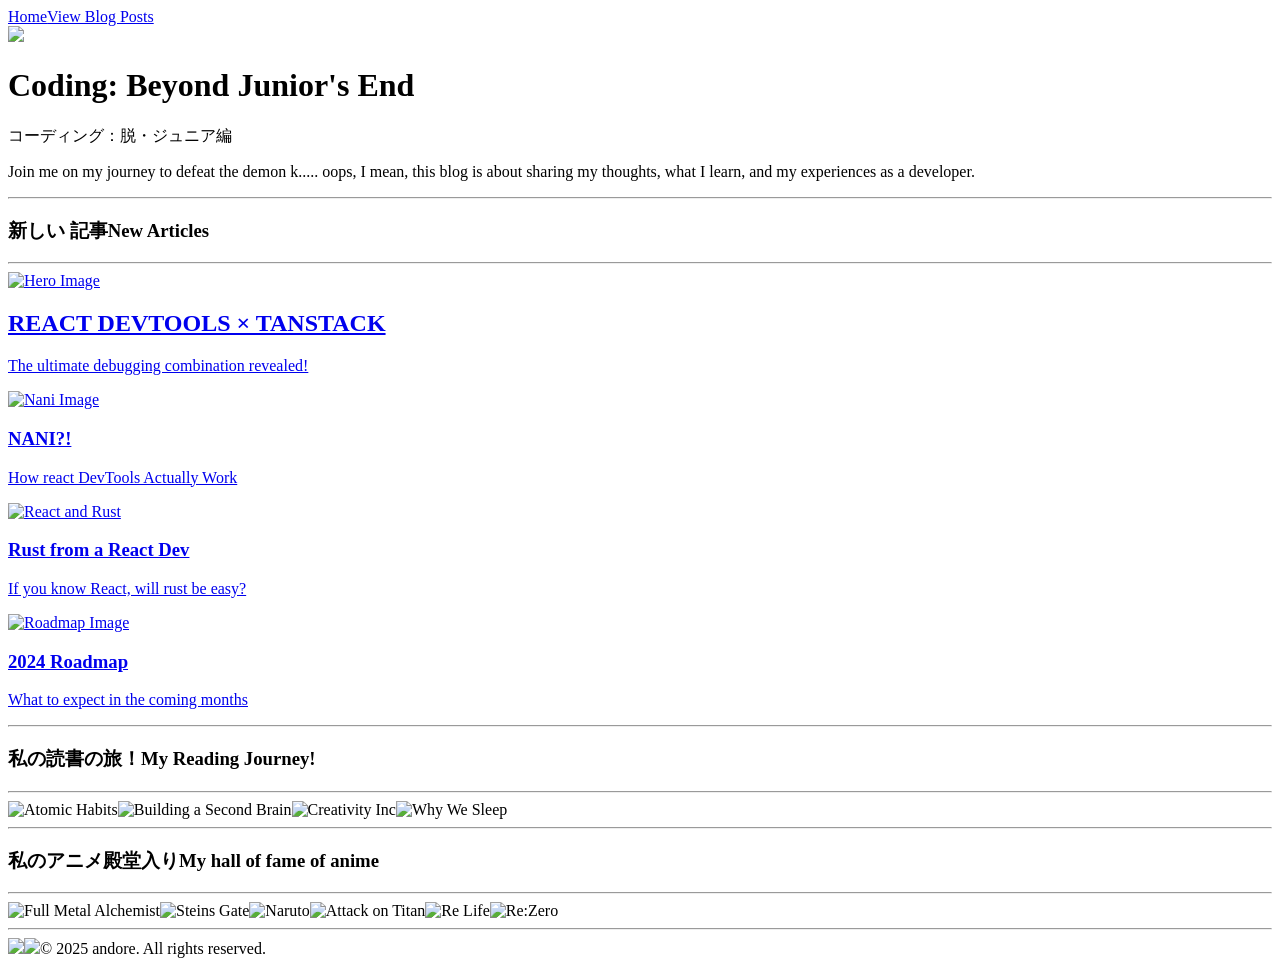
==== commit 2a408a4c: "second deploy" ====
--- a/index.html
+++ b/index.html
@@ -1,5 +1,5 @@
 <!DOCTYPE html><html lang="en"><head><script  class='$tsr'>(self.$R=self.$R||{})["tsr"]=[];self.$_TSR={c(){document.querySelectorAll(".\\$tsr").forEach(e=>{e.remove()})},p(e){this.initialized?e():this.buffer.push(e)},buffer:[]};
-;$_TSR.router=($R=>$R[0]={manifest:$R[1]={routes:$R[2]={__root__:$R[3]={preloads:$R[4]=["/assets/main-B4bmKqFh.js"],assets:$R[5]=[$R[6]={tag:"link",attrs:$R[7]={rel:"stylesheet",href:"/assets/main-BZV40eAE.css",type:"text/css"}},$R[8]={tag:"script",attrs:$R[9]={type:"module",suppressHydrationWarning:!0,async:!0},children:"import('/assets/main-B4bmKqFh.js')"}]},"/":$R[10]={preloads:$R[11]=["/assets/index-B-OZBA6L.js","/assets/CardContent-BjA5gWmy.js"],assets:$R[12]=[$R[13]={tag:"link",attrs:$R[14]={rel:"stylesheet",href:"/assets/main-BZV40eAE.css",type:"text/css"}},$R[15]={tag:"link",attrs:$R[16]={rel:"stylesheet",href:"/assets/main-BZV40eAE.css",type:"text/css"}}]},"/posts/$postId":$R[17]={preloads:$R[18]=["/assets/_postId-QONWOU2_.js","/assets/CardContent-BjA5gWmy.js"],assets:$R[19]=[$R[20]={tag:"link",attrs:$R[21]={rel:"stylesheet",href:"/assets/main-BZV40eAE.css",type:"text/css"}},$R[22]={tag:"link",attrs:$R[23]={rel:"stylesheet",href:"/assets/main-BZV40eAE.css",type:"text/css"}}]},"/posts/":$R[24]={preloads:$R[25]=["/assets/index-J3Nxiw-_.js","/assets/CardContent-BjA5gWmy.js"],assets:$R[26]=[$R[27]={tag:"link",attrs:$R[28]={rel:"stylesheet",href:"/assets/main-BZV40eAE.css",type:"text/css"}},$R[29]={tag:"link",attrs:$R[30]={rel:"stylesheet",href:"/assets/main-BZV40eAE.css",type:"text/css"}}]}},clientEntry:"/assets/main-B4bmKqFh.js"},matches:$R[31]=[$R[32]={i:"__root__",u:1759295962185,s:"success",ssr:!0},$R[33]={i:"/",u:1759295962190,s:"success",ssr:!0}],lastMatchId:"/",dehydratedData:void 0})($R["tsr"]);$_TSR.c()</script><meta charSet="utf-8"/><meta name="viewport" content="width=device-width, initial-scale=1"/><link rel="preload" as="image" href="/images/dev_alone.png"/><link rel="preload" as="image" href="/images/react_tanstack.jpg"/><link rel="preload" as="image" href="/images/nani.jpg"/><link rel="preload" as="image" href="/images/react_rust.jpg"/><link rel="preload" as="image" href="/images/roadmap.jpg"/><link rel="preload" as="image" href="/images/books/atomic-habits.png"/><link rel="preload" as="image" href="/images/books/building-second-brain.png"/><link rel="preload" as="image" href="/images/books/creativity-inc.png"/><link rel="preload" as="image" href="/images/books/why-we-sleep.png"/><link rel="preload" as="image" href="/images/animes/full-metal-manga.png"/><link rel="preload" as="image" href="/images/animes/steins-gate-manga.png"/><link rel="preload" as="image" href="/images/animes/naruto-manga.png"/><link rel="preload" as="image" href="/images/animes/attack-on-titan-manga.png"/><link rel="preload" as="image" href="/images/animes/re-life-manga.png"/><link rel="preload" as="image" href="/images/animes/re-zero-manga.png"/><link rel="preload" as="image" href="/images/github_logo.png"/><link rel="preload" as="image" href="/images/x_logo.png"/><title>Coding: Beyond Junior&#x27;s End | コーディング：脱・ジュニア編</title><meta name="description" content="Exploring the magical world of React and JavaScript through whimsical tutorials, insights, and adventures. Learn modern web development with a touch of wonder."/><meta name="keywords" content="React, JavaScript, TypeScript, Web Development, Frontend, Tutorial, Blog, Programming"/><meta name="author" content="Andre Peregrina"/><link rel="modulepreload" href="/assets/main-B4bmKqFh.js"/><link rel="modulepreload" href="/assets/index-B-OZBA6L.js"/><link rel="modulepreload" href="/assets/CardContent-BjA5gWmy.js"/><link rel="stylesheet" href="/assets/styles-Dqmg3K3y.css"/><link rel="stylesheet" href="/assets/main-BZV40eAE.css" type="text/css"/></head><body class="h-full w-full flex flex-col"><header><nav class="mx-auto container flex flex-row justify-end gap-4 my-6"><a class="border-3 border-solid px-2 py-1 border-black hover:bg-black hover:text-white transition-all active" href="/" data-status="active" aria-current="page">Home</a><a href="/posts" class="border-3 border-solid px-2 py-1 border-black hover:bg-black hover:text-white transition-all">View Blog Posts</a></nav></header><main class="flex-1"><!--$--><main class="mx-auto container h-full overflow-hidden mb-16"><header class="mx-auto container flex flex-col gap-4 "><div class="items-center container flex flex-row gap-4"><img class="h-24 w-auto" src="/images/dev_alone.png"/><div class="flex flex-col gap-2"><h1 class="text-5xl font-bold">Coding: Beyond Junior&#x27;s End</h1><p class="text-4xl font-japanese">コーディング：脱・ジュニア編</p></div></div><p class="flex-1 text-xl">Join me on my journey to defeat the demon k..... oops, I mean, this blog is about sharing my thoughts, what I learn, and my experiences as a developer.</p></header><hr class="border-t-6 border-black my-4"/><h3 class="text-6xl font-japanese font-bold flex flex-col gap-2 ">新しい 記事<span class="text-2xl font-comic">New Articles</span></h3><hr class="border-t-6 border-black my-4"/><div class=" h-full grid grid-cols-12 gap-2"><div class="col-span-7 row-span-4"><a href="/posts/react-devtools-tanstack" class="group flex flex-col border-solid border-black border-3 h-full w-full relative data-[black=true]:bg-black data-[black=true]:text-white"><img alt="Hero Image" class="w-full h-full object-cover opacity-40 group-hover:opacity-100 transition-opacity" src="/images/react_tanstack.jpg"/><div class=""><div class="p-4 text-xl flex flex-col gap-2 border-solid border-2 border-black/40 group-hover:border-black bg-white text-black/40 group-hover:text-black transition-colors absolute bottom-4 left-4 right-4"><h2 class="text-2xl font-bold mb-2">REACT DEVTOOLS × TANSTACK</h2><p class="mb-4">The ultimate debugging combination revealed!</p></div></div></a></div><div class="col-span-5 row-span-2"><a href="/posts/how-react-devtools-work" class="group flex flex-col border-solid border-black border-3 h-full w-full relative data-[black=true]:bg-black data-[black=true]:text-white"><img alt="Nani Image" class="w-full h-full object-cover opacity-40 group-hover:opacity-100 transition-opacity" src="/images/nani.jpg"/><div class=""><div class="p-4 text-xl flex flex-col gap-2 border-solid border-2 border-black/40 group-hover:border-black bg-white text-black/40 group-hover:text-black transition-colors absolute inset-0 m-auto w-fit h-fit"><h3 class="text-3xl font-bold mb-2">NANI?!</h3><p class="text-lg font-bold">How react DevTools Actually Work</p></div></div></a></div><div class="col-span-5 row-span-2"><a href="/posts/rust-from-a-react-dev" class="group flex flex-col border-solid border-black border-3 h-full w-full relative data-[black=true]:bg-black data-[black=true]:text-white"><img alt="React and Rust" class="w-full h-full object-cover opacity-40 group-hover:opacity-100 transition-opacity" src="/images/react_rust.jpg"/><div class=""><div class="p-4 text-xl flex flex-col gap-2 border-solid border-2 border-black/40 group-hover:border-black bg-white text-black/40 group-hover:text-black transition-colors absolute top-4 left-4 right-4"><h3 class="text-3xl font-bold mb-2">Rust from a React Dev</h3><p class="text-lg font-bold">If you know React, will rust be easy?</p></div></div></a></div><div class="col-span-12 row-span-2 max-h-[500px]"><a href="/posts/2024-roadmap" class="group flex flex-col border-solid border-black border-3 h-full w-full relative data-[black=true]:bg-black data-[black=true]:text-white"><img alt="Roadmap Image" class="w-full h-full object-cover opacity-40 group-hover:opacity-100 transition-opacity" src="/images/roadmap.jpg"/><div class=""><div class="p-4 text-xl flex flex-col gap-2 border-2 border-black/40 group-hover:border-black transition-colors border-none bg-black/70 group-hover:bg-black text-white/40 group-hover:text-white absolute top-4 left-4 right-4"><h3 class="text-3xl font-bold mb-2">2024 Roadmap</h3><p class="text-lg font-bold">What to expect in the coming months</p></div></div></a></div></div><div class="flex flex-row justify-between gap-8"><div class="flex-1"><hr class="border-t-6 border-black my-4"/><h3 class="text-5xl font-japanese font-bold flex flex-col gap-2 ">私の読書の旅！<span class="text-2xl font-comic">My Reading Journey!</span></h3><hr class="border-t-6 border-black my-4"/><div class="grid grid-cols-3 gap-4"><img alt="Atomic Habits" class="cursor-pointer w-full h-full object-cover transition-transform duration-300 ease-in-out hover:scale-100 scale-95" src="/images/books/atomic-habits.png"/><img alt="Building a Second Brain" class="cursor-pointer w-full h-full object-cover transition-transform duration-300 ease-in-out hover:scale-100 scale-95" src="/images/books/building-second-brain.png"/><img alt="Creativity Inc" class="cursor-pointer w-full h-full object-cover transition-transform duration-300 ease-in-out hover:scale-100 scale-95" src="/images/books/creativity-inc.png"/><img alt="Why We Sleep" class="cursor-pointer w-full h-full object-cover transition-transform duration-300 ease-in-out hover:scale-100 scale-95" src="/images/books/why-we-sleep.png"/></div></div><div><hr class="border-t-6 border-black my-4"/><h3 class="text-5xl font-japanese font-bold flex flex-col gap-2 ">私のアニメ殿堂入り<span class="text-2xl font-comic">My hall of fame of anime</span></h3><hr class="border-t-6 border-black my-4"/><div class="grid grid-cols-2 gap-4"><img class="cursor-pointer object-cover transition-transform duration-300 ease-in-out hover:scale-100 scale-95 w-[176px] h-[260px]" alt="Full Metal Alchemist" src="/images/animes/full-metal-manga.png"/><img class="cursor-pointer object-cover transition-transform duration-300 ease-in-out hover:scale-100 scale-95 w-[176px] h-[260px]" alt="Steins Gate" src="/images/animes/steins-gate-manga.png"/><img class="cursor-pointer object-cover transition-transform duration-300 ease-in-out hover:scale-100 scale-95 w-[176px] h-[260px]" alt="Naruto" src="/images/animes/naruto-manga.png"/><img class="cursor-pointer object-cover transition-transform duration-300 ease-in-out hover:scale-100 scale-95 w-[176px] h-[260px]" alt="Attack on Titan" src="/images/animes/attack-on-titan-manga.png"/><img class="cursor-pointer object-cover transition-transform duration-300 ease-in-out hover:scale-100 scale-95 w-[176px] h-[260px]" alt="Re Life" src="/images/animes/re-life-manga.png"/><img class="cursor-pointer object-cover transition-transform duration-300 ease-in-out hover:scale-100 scale-95 w-[176px] h-[260px]" alt="Re:Zero" src="/images/animes/re-zero-manga.png"/></div></div></div></main><script></script><script class="$tsr">(function restoreScroll({
+;$_TSR.router=($R=>$R[0]={manifest:$R[1]={routes:$R[2]={__root__:$R[3]={preloads:$R[4]=["/temporary2/assets/main-DPyCzInz.js"],assets:$R[5]=[$R[6]={tag:"link",attrs:$R[7]={rel:"stylesheet",href:"/temporary2/assets/main-BZV40eAE.css",type:"text/css"}},$R[8]={tag:"script",attrs:$R[9]={type:"module",suppressHydrationWarning:!0,async:!0},children:"import('/temporary2/assets/main-DPyCzInz.js')"}]},"/":$R[10]={preloads:$R[11]=["/temporary2/assets/index-AJ32d9ue.js","/temporary2/assets/CardContent-CZ9oPrTm.js"],assets:$R[12]=[$R[13]={tag:"link",attrs:$R[14]={rel:"stylesheet",href:"/temporary2/assets/main-BZV40eAE.css",type:"text/css"}},$R[15]={tag:"link",attrs:$R[16]={rel:"stylesheet",href:"/temporary2/assets/main-BZV40eAE.css",type:"text/css"}}]},"/posts/$postId":$R[17]={preloads:$R[18]=["/temporary2/assets/_postId-ByulGSSU.js","/temporary2/assets/CardContent-CZ9oPrTm.js"],assets:$R[19]=[$R[20]={tag:"link",attrs:$R[21]={rel:"stylesheet",href:"/temporary2/assets/main-BZV40eAE.css",type:"text/css"}},$R[22]={tag:"link",attrs:$R[23]={rel:"stylesheet",href:"/temporary2/assets/main-BZV40eAE.css",type:"text/css"}}]},"/anime/":$R[24]={preloads:$R[25]=["/temporary2/assets/index-CeuDymgu.js"],assets:$R[26]=[$R[27]={tag:"link",attrs:$R[28]={rel:"stylesheet",href:"/temporary2/assets/main-BZV40eAE.css",type:"text/css"}}]},"/posts/":$R[29]={preloads:$R[30]=["/temporary2/assets/index-DxU_wG5t.js","/temporary2/assets/CardContent-CZ9oPrTm.js"],assets:$R[31]=[$R[32]={tag:"link",attrs:$R[33]={rel:"stylesheet",href:"/temporary2/assets/main-BZV40eAE.css",type:"text/css"}},$R[34]={tag:"link",attrs:$R[35]={rel:"stylesheet",href:"/temporary2/assets/main-BZV40eAE.css",type:"text/css"}}]}},clientEntry:"/temporary2/assets/main-DPyCzInz.js"},matches:$R[36]=[$R[37]={i:"__root__",u:1759990985861,s:"success",ssr:!0},$R[38]={i:"/",u:1759990985861,s:"success",ssr:!0}],lastMatchId:"/",dehydratedData:void 0})($R["tsr"]);$_TSR.c()</script><meta charSet="utf-8"/><meta name="viewport" content="width=device-width, initial-scale=1"/><link rel="preload" as="image" href="/temporary2/images/dev_alone.png"/><link rel="preload" as="image" href="/temporary2/images/react_tanstack.jpg"/><link rel="preload" as="image" href="/temporary2/images/nani.jpg"/><link rel="preload" as="image" href="/temporary2/images/react_rust.jpg"/><link rel="preload" as="image" href="/temporary2/images/roadmap.jpg"/><link rel="preload" as="image" href="/temporary2/images/books/atomic-habits.png"/><link rel="preload" as="image" href="/temporary2/images/books/building-second-brain.png"/><link rel="preload" as="image" href="/temporary2/images/books/creativity-inc.png"/><link rel="preload" as="image" href="/temporary2/images/books/why-we-sleep.png"/><link rel="preload" as="image" href="/temporary2/images/animes/full-metal-manga.png"/><link rel="preload" as="image" href="/temporary2/images/animes/steins-gate-manga.png"/><link rel="preload" as="image" href="/temporary2/images/animes/naruto-manga.png"/><link rel="preload" as="image" href="/temporary2/images/animes/attack-on-titan-manga.png"/><link rel="preload" as="image" href="/temporary2/images/animes/re-life-manga.png"/><link rel="preload" as="image" href="/temporary2/images/animes/re-zero-manga.png"/><link rel="preload" as="image" href="/temporary2/images/github_logo.png"/><link rel="preload" as="image" href="/temporary2/images/x_logo.png"/><title>Coding: Beyond Junior&#x27;s End | コーディング：脱・ジュニア編</title><meta name="description" content="Exploring the magical world of React and JavaScript through whimsical tutorials, insights, and adventures. Learn modern web development with a touch of wonder."/><meta name="keywords" content="React, JavaScript, TypeScript, Web Development, Frontend, Tutorial, Blog, Programming"/><meta name="author" content="Andre Peregrina"/><link rel="modulepreload" href="/temporary2/assets/main-DPyCzInz.js"/><link rel="modulepreload" href="/temporary2/assets/index-AJ32d9ue.js"/><link rel="modulepreload" href="/temporary2/assets/CardContent-CZ9oPrTm.js"/><link rel="stylesheet" href="/temporary2/assets/styles-Bx3KJ0Yw.css"/><link rel="stylesheet" href="/temporary2/assets/main-BZV40eAE.css" type="text/css"/></head><body class="h-full w-full flex flex-col"><header><nav class="mx-auto container flex flex-row justify-end gap-4 my-6"><a class="border-3 border-solid px-2 py-1 border-black hover:bg-black hover:text-white transition-all active" href="/temporary2/" data-status="active" aria-current="page">Home</a><a href="/temporary2/posts" class="border-3 border-solid px-2 py-1 border-black hover:bg-black hover:text-white transition-all">View Blog Posts</a></nav></header><main class="flex-1"><!--$--><main class="mx-auto container h-full overflow-hidden mb-16"><header class="mx-auto container flex flex-col gap-4 "><div class="items-center container flex flex-row gap-4"><img class="h-24 w-auto" src="/temporary2/images/dev_alone.png"/><div class="flex flex-col gap-2"><h1 class="text-5xl font-bold">Coding: Beyond Junior&#x27;s End</h1><p class="text-4xl font-japanese">コーディング：脱・ジュニア編</p></div></div><p class="flex-1 text-xl">Join me on my journey to defeat the demon k..... oops, I mean, this blog is about sharing my thoughts, what I learn, and my experiences as a developer.</p></header><hr class="border-t-6 border-black my-4"/><h3 class="text-6xl font-japanese font-bold flex flex-col gap-2 ">新しい 記事<span class="text-2xl font-comic">New Articles</span></h3><hr class="border-t-6 border-black my-4"/><div class=" h-full grid grid-cols-12 gap-2"><div class="col-span-7 row-span-4"><a href="/temporary2/posts/react-devtools-tanstack" class="group flex flex-col border-solid border-black border-3 h-full w-full relative data-[black=true]:bg-black data-[black=true]:text-white"><img alt="Hero Image" class="w-full h-full object-cover opacity-40 group-hover:opacity-100 transition-opacity" src="/temporary2/images/react_tanstack.jpg"/><div class=""><div class="p-4 text-xl flex flex-col gap-2 border-solid border-2 border-black/40 group-hover:border-black bg-white text-black/40 group-hover:text-black transition-colors absolute bottom-4 left-4 right-4"><h2 class="text-2xl font-bold mb-2">REACT DEVTOOLS × TANSTACK</h2><p class="mb-4">The ultimate debugging combination revealed!</p></div></div></a></div><div class="col-span-5 row-span-2"><a href="/temporary2/posts/how-react-devtools-work" class="group flex flex-col border-solid border-black border-3 h-full w-full relative data-[black=true]:bg-black data-[black=true]:text-white"><img alt="Nani Image" class="w-full h-full object-cover opacity-40 group-hover:opacity-100 transition-opacity" src="/temporary2/images/nani.jpg"/><div class=""><div class="p-4 text-xl flex flex-col gap-2 border-solid border-2 border-black/40 group-hover:border-black bg-white text-black/40 group-hover:text-black transition-colors absolute inset-0 m-auto w-fit h-fit"><h3 class="text-3xl font-bold mb-2">NANI?!</h3><p class="text-lg font-bold">How react DevTools Actually Work</p></div></div></a></div><div class="col-span-5 row-span-2"><a href="/temporary2/posts/rust-from-a-react-dev" class="group flex flex-col border-solid border-black border-3 h-full w-full relative data-[black=true]:bg-black data-[black=true]:text-white"><img alt="React and Rust" class="w-full h-full object-cover opacity-40 group-hover:opacity-100 transition-opacity" src="/temporary2/images/react_rust.jpg"/><div class=""><div class="p-4 text-xl flex flex-col gap-2 border-solid border-2 border-black/40 group-hover:border-black bg-white text-black/40 group-hover:text-black transition-colors absolute top-4 left-4 right-4"><h3 class="text-3xl font-bold mb-2">Rust from a React Dev</h3><p class="text-lg font-bold">If you know React, will rust be easy?</p></div></div></a></div><div class="col-span-12 row-span-2 max-h-[500px]"><a href="/temporary2/posts/2024-roadmap" class="group flex flex-col border-solid border-black border-3 h-full w-full relative data-[black=true]:bg-black data-[black=true]:text-white"><img alt="Roadmap Image" class="w-full h-full object-cover opacity-40 group-hover:opacity-100 transition-opacity" src="/temporary2/images/roadmap.jpg"/><div class=""><div class="p-4 text-xl flex flex-col gap-2 border-2 border-black/40 group-hover:border-black transition-colors border-none bg-black/70 group-hover:bg-black text-white/40 group-hover:text-white absolute top-4 left-4 right-4"><h3 class="text-3xl font-bold mb-2">2024 Roadmap</h3><p class="text-lg font-bold">What to expect in the coming months</p></div></div></a></div></div><div class="flex flex-row justify-between gap-8"><div class="flex-1"><hr class="border-t-6 border-black my-4"/><h3 class="text-5xl font-japanese font-bold flex flex-col gap-2 ">私の読書の旅！<span class="text-2xl font-comic">My Reading Journey!</span></h3><hr class="border-t-6 border-black my-4"/><div class="grid grid-cols-3 gap-4"><img alt="Atomic Habits" class="cursor-pointer w-full h-full object-cover transition-transform duration-300 ease-in-out hover:scale-100 scale-95" src="/temporary2/images/books/atomic-habits.png"/><img alt="Building a Second Brain" class="cursor-pointer w-full h-full object-cover transition-transform duration-300 ease-in-out hover:scale-100 scale-95" src="/temporary2/images/books/building-second-brain.png"/><img alt="Creativity Inc" class="cursor-pointer w-full h-full object-cover transition-transform duration-300 ease-in-out hover:scale-100 scale-95" src="/temporary2/images/books/creativity-inc.png"/><img alt="Why We Sleep" class="cursor-pointer w-full h-full object-cover transition-transform duration-300 ease-in-out hover:scale-100 scale-95" src="/temporary2/images/books/why-we-sleep.png"/></div></div><div><hr class="border-t-6 border-black my-4"/><h3 class="text-5xl font-japanese font-bold flex flex-col gap-2 ">私のアニメ殿堂入り<span class="text-2xl font-comic">My hall of fame of anime</span></h3><hr class="border-t-6 border-black my-4"/><div class="grid grid-cols-2 gap-4"><img class="cursor-pointer object-cover transition-transform duration-300 ease-in-out hover:scale-100 scale-95 w-[176px] h-[260px]" alt="Full Metal Alchemist" src="/temporary2/images/animes/full-metal-manga.png"/><img class="cursor-pointer object-cover transition-transform duration-300 ease-in-out hover:scale-100 scale-95 w-[176px] h-[260px]" alt="Steins Gate" src="/temporary2/images/animes/steins-gate-manga.png"/><img class="cursor-pointer object-cover transition-transform duration-300 ease-in-out hover:scale-100 scale-95 w-[176px] h-[260px]" alt="Naruto" src="/temporary2/images/animes/naruto-manga.png"/><img class="cursor-pointer object-cover transition-transform duration-300 ease-in-out hover:scale-100 scale-95 w-[176px] h-[260px]" alt="Attack on Titan" src="/temporary2/images/animes/attack-on-titan-manga.png"/><img class="cursor-pointer object-cover transition-transform duration-300 ease-in-out hover:scale-100 scale-95 w-[176px] h-[260px]" alt="Re Life" src="/temporary2/images/animes/re-life-manga.png"/><img class="cursor-pointer object-cover transition-transform duration-300 ease-in-out hover:scale-100 scale-95 w-[176px] h-[260px]" alt="Re:Zero" src="/temporary2/images/animes/re-zero-manga.png"/></div></div></div></main><script></script><script class="$tsr">(function restoreScroll({
   storageKey: storageKey2,
   key,
   behavior,
@@ -59,4 +59,4 @@
     }
   }
   ignoreScroll = false;
-})({"storageKey":"tsr-scroll-restoration-v1_3","shouldScrollRestoration":true});$_TSR.c()</script><!--/$--></main><footer class="mx-auto container mb-6"><hr class="border-t-6 border-black my-4"/><div class="text-center text-base flex flex-row items-center gap-4"><a href="https://github.com/andorep" target="_blank"><img class="h-6 w-auto" src="/images/github_logo.png"/></a><a href="https://x.com/andorep1" target="_blank"><img class="h-6 w-auto" src="/images/x_logo.png"/></a>© <!-- -->2025<!-- --> andore. All rights reserved.</div></footer><div></div><script type="module" async="">import('/assets/main-B4bmKqFh.js')</script></body></html>+})({"storageKey":"tsr-scroll-restoration-v1_3","shouldScrollRestoration":true});$_TSR.c()</script><!--/$--></main><footer class="mx-auto container mb-6"><hr class="border-t-6 border-black my-4"/><div class="text-center text-base flex flex-row items-center gap-4"><a href="https://github.com/andorep" target="_blank"><img class="h-6 w-auto" src="/temporary2/images/github_logo.png"/></a><a href="https://x.com/andorep1" target="_blank"><img class="h-6 w-auto" src="/temporary2/images/x_logo.png"/></a>© <!-- -->2025<!-- --> andore. All rights reserved.</div></footer><div></div><script type="module" async="">import('/temporary2/assets/main-DPyCzInz.js')</script></body></html>
